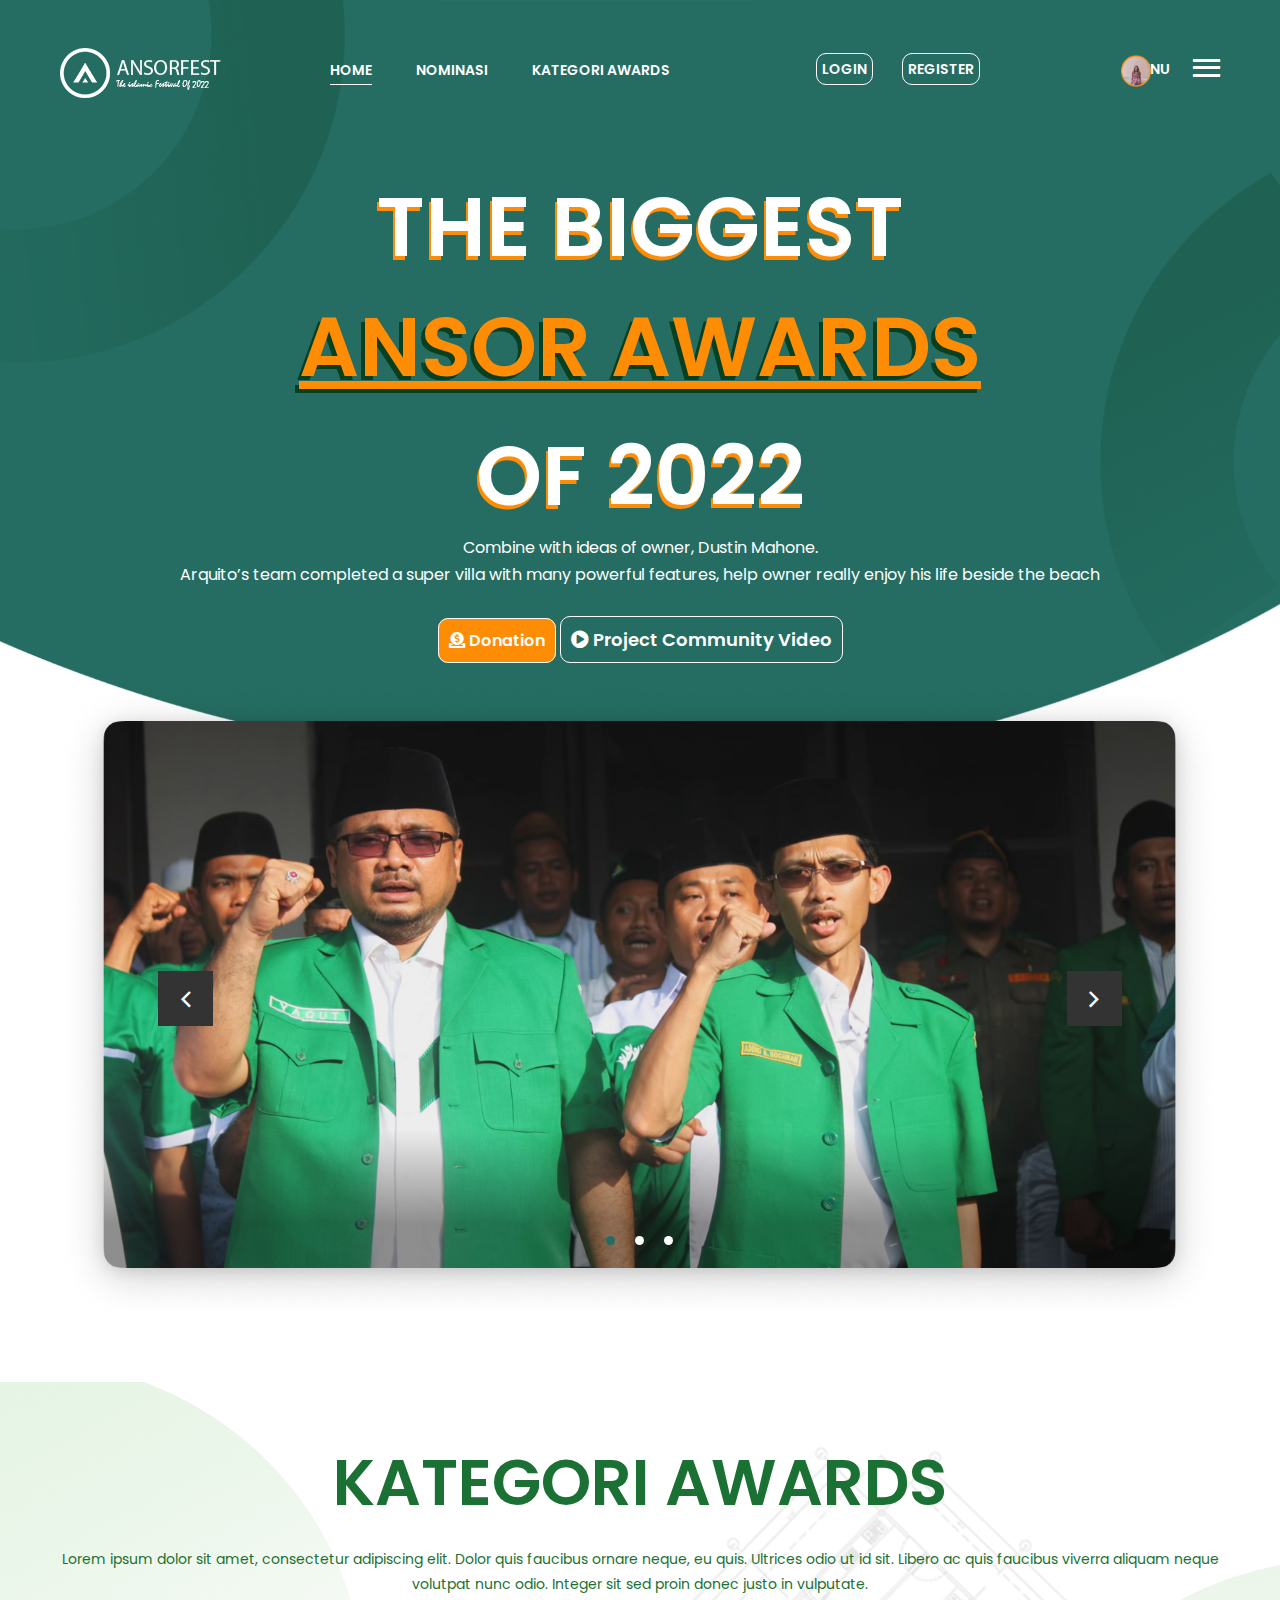
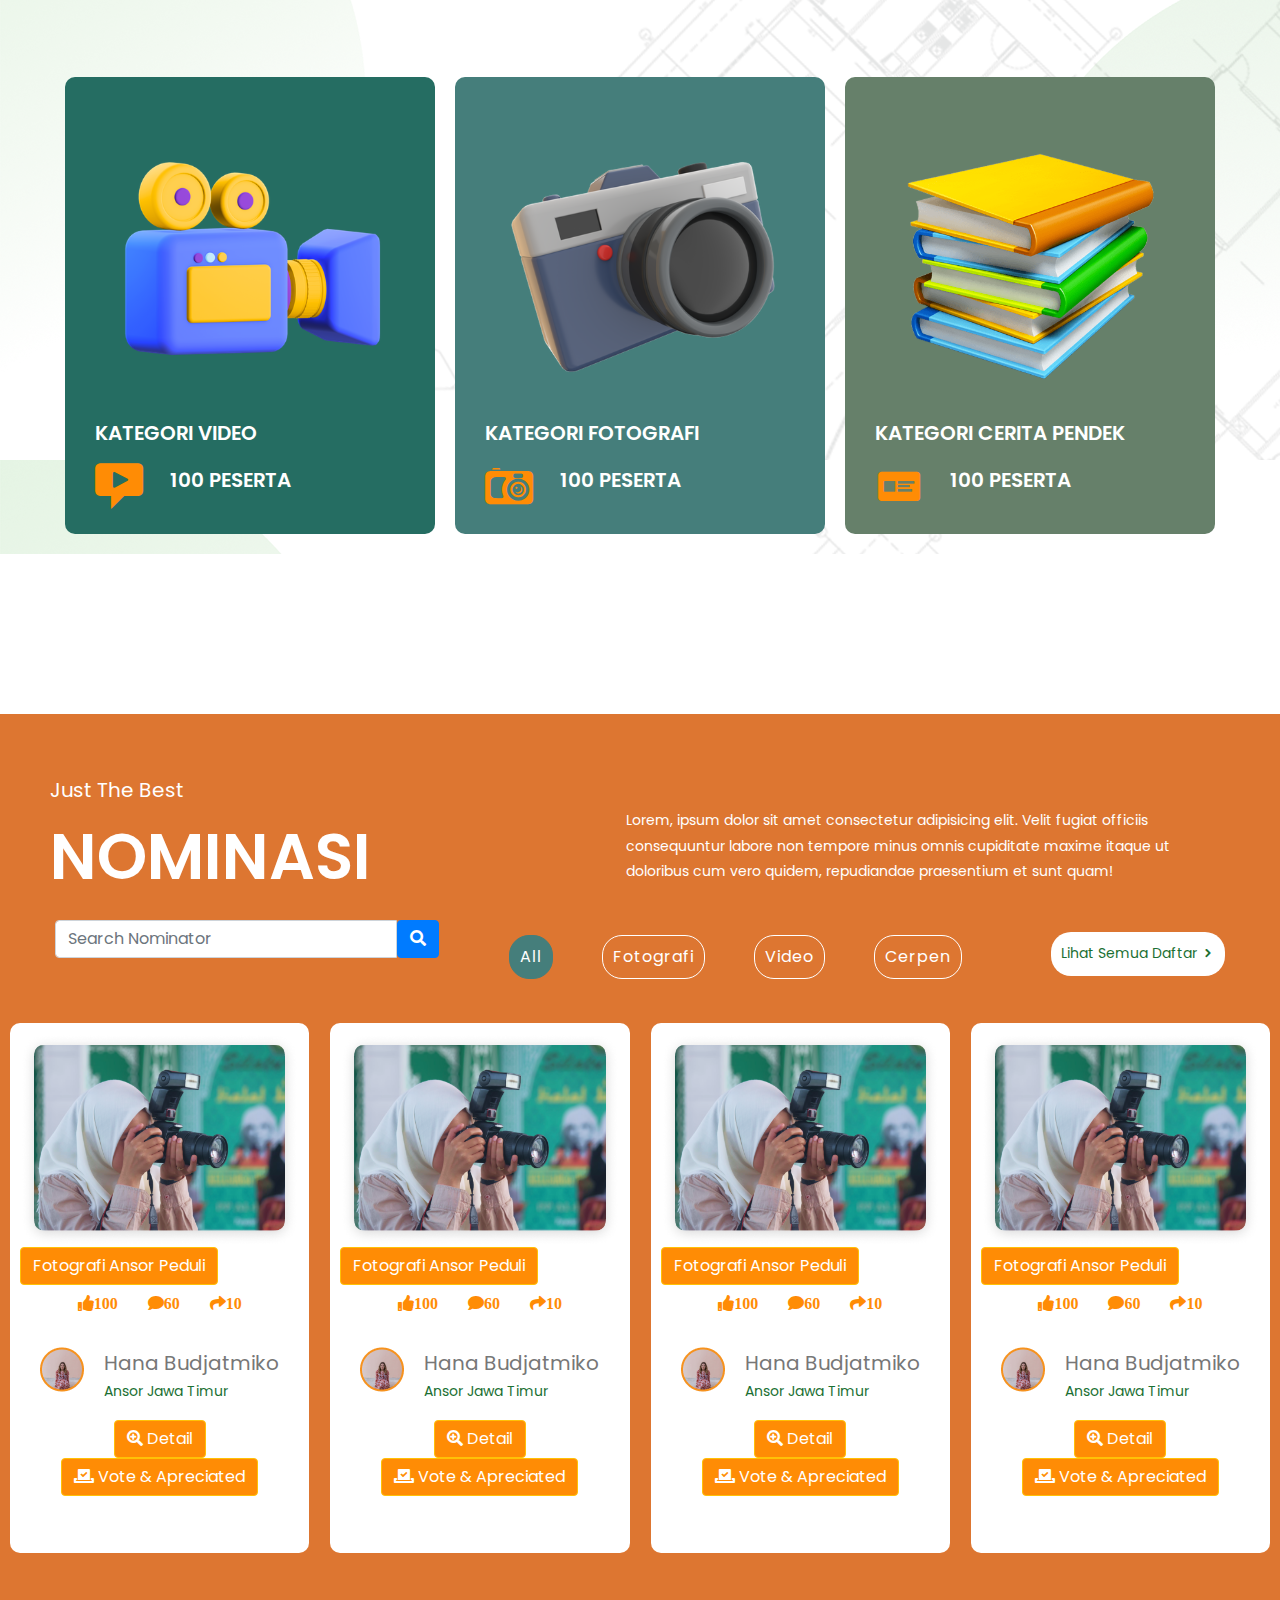
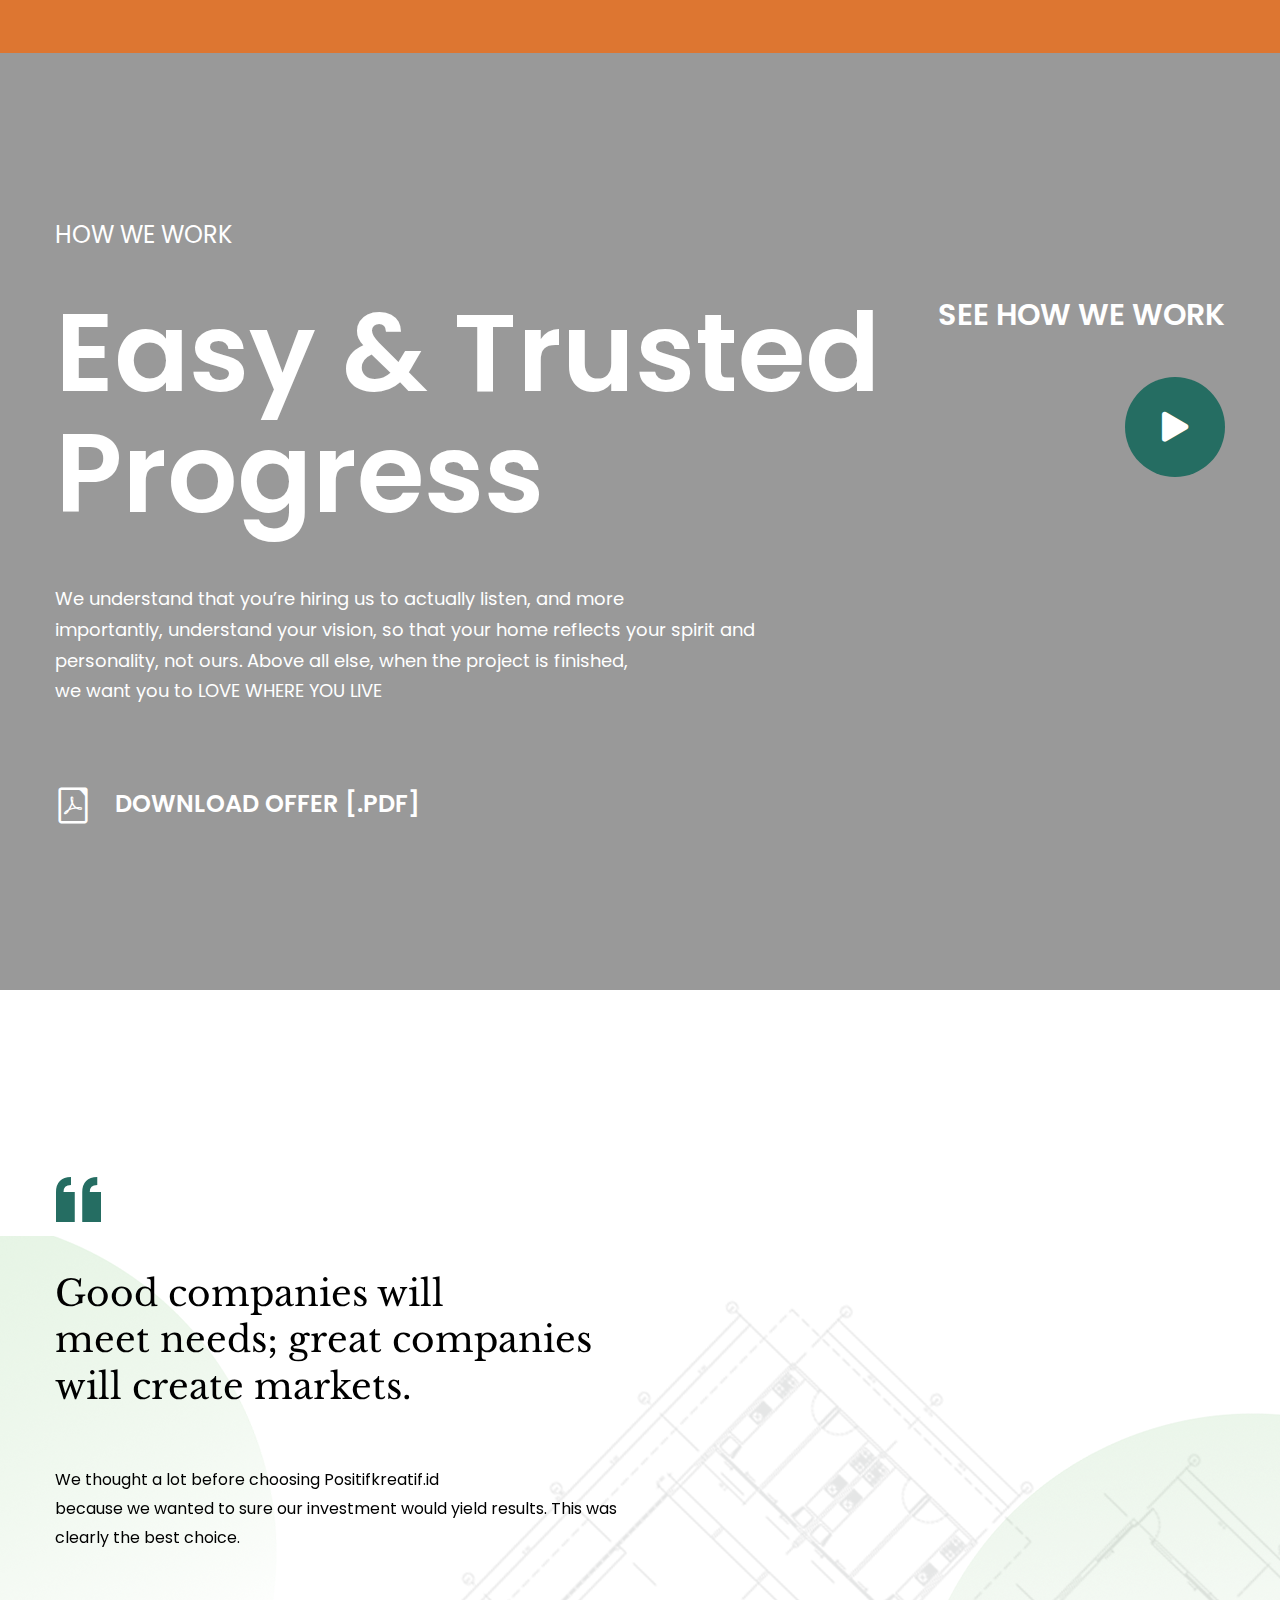
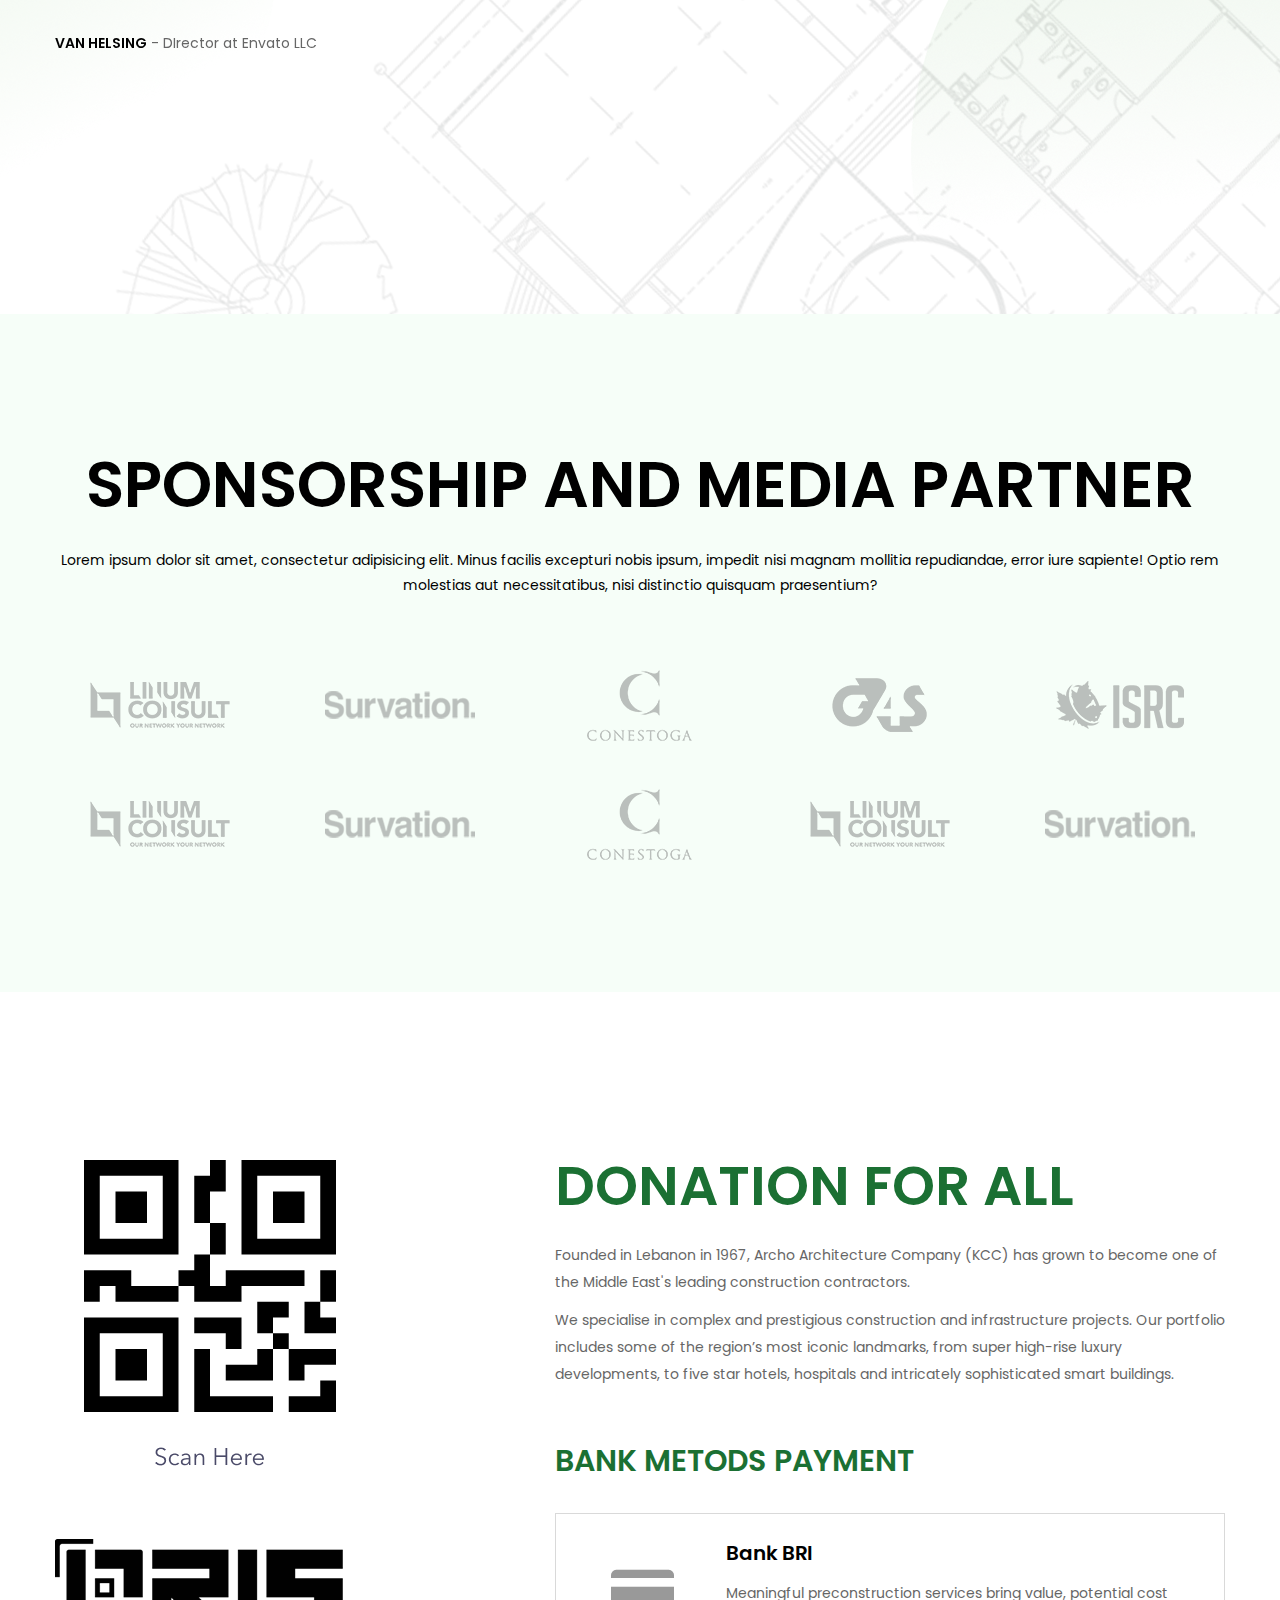
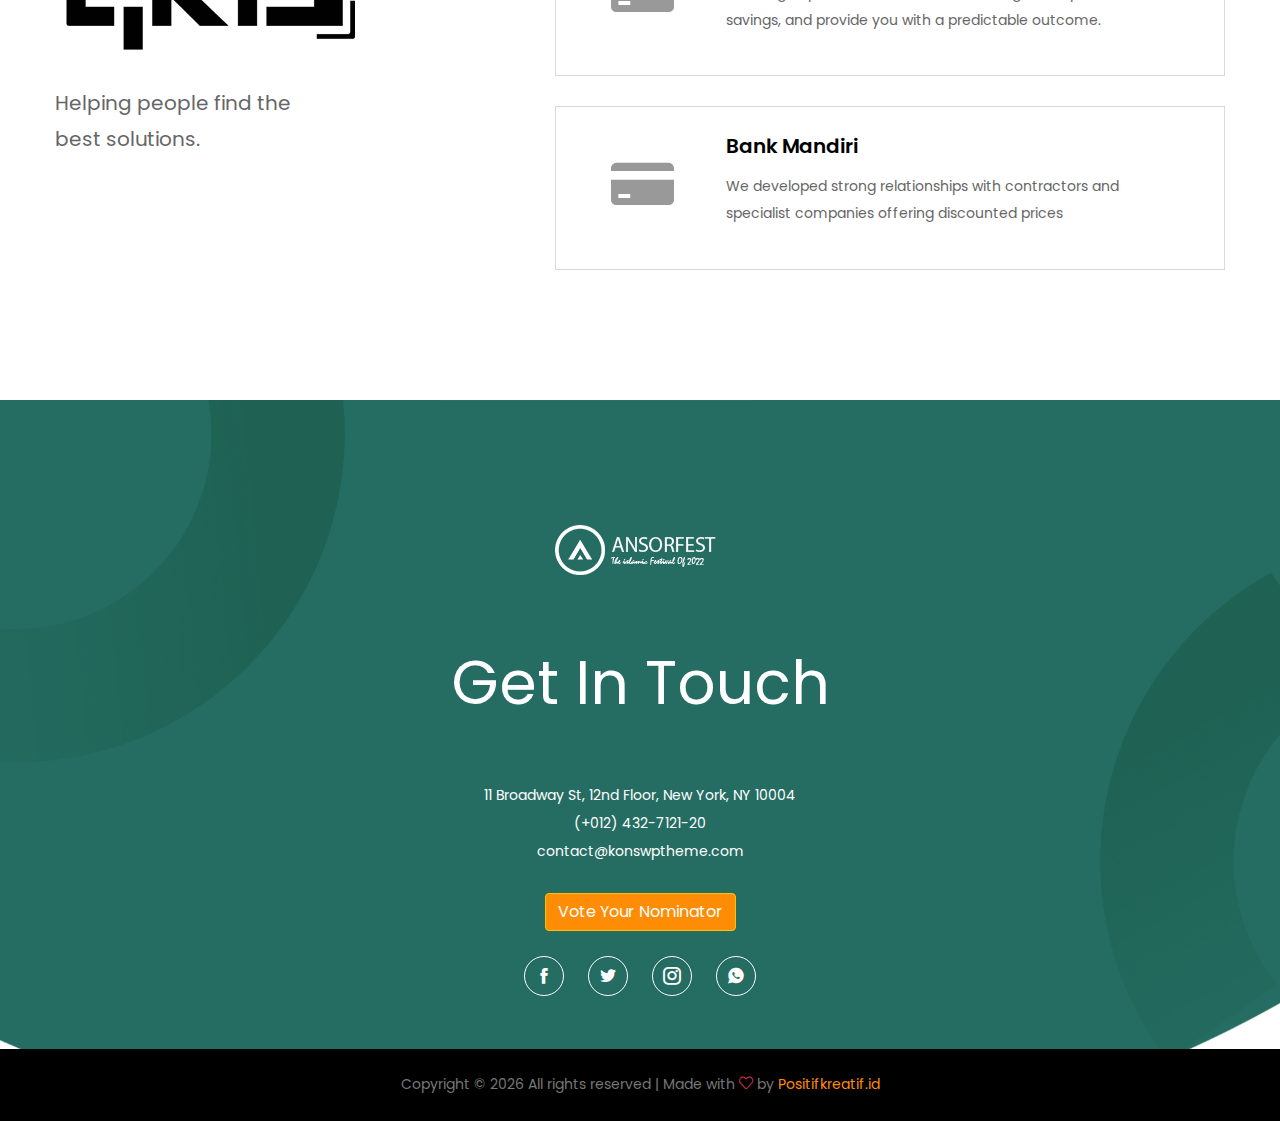
==== index.html @ fa5a6bd7 "landing tahap 1" ====
<!DOCTYPE html>
<html lang="en-US">

<head>
    <meta charset="UTF-8">
    <title>Ansor Awards - The Biggest Awards Islamic Festival Of 2022</title>
    <meta name="description" content="The Biggest Awards Islamic Festival Of 2022"/>
    <meta name="viewport" content="width=device-width, initial-scale=1">
    <link rel="profile" href="https://gmpg.org/xfn/11">
    <link rel="canonical" href="Replace_with_your_PAGE_URL" />

    <!-- Stylesheets -->
    <link href="css/bootstrap.css" rel="stylesheet">
    <link href="css/main.css" rel="stylesheet">
    <link href="css/responsive.css" rel="stylesheet">

    <!-- Open Graph (OG) meta tags are snippets of code that control how URLs are displayed when shared on social media
    <meta property="og:locale" content="en_US" />
    <meta property="og:type" content="website" />
    <meta property="og:title" content="Archo - Bootstrap HTML Template" />
    <meta property="og:url" content="PAGE_URL" />
    <meta property="og:site_name" content="SITE_NAME" />
    -->
    <!-- For the og:image content, replace the # with a link of an image
    <meta property="og:image" content="#" />
    <meta property="og:description" content="Archo is a free Bootstrap HTML Template" />
    -->
    <!-- Fonts -->
    <link href="https://fonts.googleapis.com/css2?family=Libre+Baskerville:wght@400;700&family=Poppins:wght@300;400;500;600;700;800;900&family=Roboto:wght@100;300;400;500;700;900&family=Teko:wght@300;400;500;600;700&display=swap" rel="stylesheet">

    <!-- Add site Favicon -->
    <link rel="shortcut icon" href="images/favicon.png" type="image/x-icon">
    <link rel="icon" href="images/favicon.png" type="image/x-icon">
    <meta name="msapplication-TileImage" content="images/favicon.png" />

    <!-- Structured Data
    <script type="application/ld+json">
        {
          "@context": "http://schema.org",
          "@type": "WebSite",
          "name": "Replace_with_your_site_title",
          "url": "Replace_with_your_site_URL"
        }
    </script>
    -->
</head>

<body>
	<div class="page-wrapper">
		<!-- Main Header-->
		<header class="main-header">

			<!-- Header Upper -->
			<div class="header-upper">
				<div class="outer-container">
					<div class="inner-container clearfix">

						<div class="pull-left logo-box">
							<div class="logo"><a href="index.html"><img src="images/logo.png" alt="" title=""></a></div>
						</div>

						<div class="nav-outer pull-left clearfix">
							<!-- Mobile Navigation Toggler -->
							<div class="mobile-nav-toggler"><span class="icon ti-menu"></span></div>
							<!-- Main Menu -->
							<nav class="main-menu navbar-expand-md">
								<div class="navbar-header">
									<button class="navbar-toggler" type="button" data-toggle="collapse"
										data-target="#navbarSupportedContent" aria-controls="navbarSupportedContent" aria-expanded="false"
										aria-label="Toggle navigation">
										<span class="icon-bar"></span>
										<span class="icon-bar"></span>
										<span class="icon-bar"></span>
									</button>
								</div>

								<div class="navbar-collapse show collapse clearfix" id="navbarSupportedContent">
									<ul class="navigation clearfix">
										<li class="current"><a href="index.html">Home</a></li>
										<li><a href="nominasi.html">Nominasi</a></li>
										<li class="dropdown"><a href="#">Kategori Awards</a>
											<ul>
												<li><a href="nominasi.html">Kategori Video</a></li>
												<li><a href="nominasi.html">Kategori Fotografi</a></li>
												<li><a href="nominasi.html">Kategori Cerita Pendek</a></li>
											</ul>
										</li>
										<li class="dropdown user-log"><a href="#"><img style="width: 70%;" src="images/usr.png" alt=""></a>
											<ul>
												<li><a href="#">Profile</a></li>
												<li><a href="#">Log Out</a></li>
											</ul>
										</li>
										
									</ul>
								</div>

							</nav>

						</div>

						<!-- Outer Box -->
						<div class="outer-box clearfix">
							<ul class="language-list">
								<li><a href="#">Login</a></li>
								<li><a href="#">Register</a></li>
							</ul>
							<!-- Mobile Navigation Toggler -->
							<div class="mobile-nav-toggler">menu <span class="icon ion-android-menu"></span></div>
						</div>

					</div>
				</div>
			</div>
			<!--End Header Upper-->

			<!-- Mobile Menu  -->
			<div class="mobile-menu">
				<div class="menu-backdrop"></div>
				<div class="close-btn"><span class="icon lnr lnr-cross"></span></div>

				<nav class="menu-box">
					<div class="nav-logo"><a href="index.html"><img src="images/logo-2.png" alt="" title=""></a></div>
					<div class="menu-outer">
						<!--Here Menu Will Come Automatically Via Javascript / Same Menu as in Header-->
					</div>
				</nav>
			</div><!-- End Mobile Menu -->

		</header>
		<!--End Main Header -->

	<!-- Page Banner Section -->
    <section class="page-banner-section" style="background-image: url(images/background/home-bg-c.svg)">
		<div class="auto-container">
            	<!-- Content Boxed -->
						<div class="content-boxed">
							<div class="inner-boxed">
								<h1 class="heading1">The biggest</h1>
								<h1 class="heading2">Ansor Awards</h1>
								<h1 class="heading1">Of 2022</h1>
								<p>Combine with ideas of owner, Dustin Mahone. <br> Arquito’s team completed a super villa with many
									powerful features, help owner really enjoy his life beside the beach</p> <br>
								<div class="btn-box" style="z-index: 999;">
									<a href="#" class="donation"><i class="fa fa-donate"></i> Donation</a>
									<a href="#" class="project"><i class="fa fa-play-circle"></i> Project Community Video</a>
								</div>
							</div>
						</div>
		</div>
	</section>


		<!-- Banner Section -->
		<!-- <section class="banner-section">
			<div class="main-slider-carousel owl-carousel owl-theme disabled">

				<div class="slide" style="background-image: url(images/background/home-bg-c.svg); background-repeat: no-repeat;">
					<div class="auto-container"> -->

						<!-- Content Boxed -->
						<!-- <div class="content-boxed">
							<div class="inner-boxed">
								<h1 class="heading1">The biggest</h1>
								<h1 class="heading2">Ansor Awards</h1>
								<h1 class="heading1">Of 2022</h1>
								<p>Combine with ideas of owner, Dustin Mahone. <br> Arquito’s team completed a super villa with many
									powerful features, <br> help owner really enjoy his life beside the beach</p>
								<div class="btn-box">
									<a href="#" class="donation"><i class="fa fa-donate"></i> Donation</a>
									<a href="#" class="project"><i class="fa fa-play-circle"></i> Project Community Video</a>
								</div>
							</div>
						</div>

					</div>
				</div>


			</div>

		</section> -->
		<!-- End Banner Section -->


	<!-- Project Detail Section -->
    <section class="project-detail-section">
    	<div class="container col-md-8">			
			<!-- Carousel Box -->
			<div class="carousel-box">
				<div class="single-item-carousel owl-carousel owl-theme">
					<div class="slide">
						<div class="image">
							<img src="images/main-slider/Foto1.png" alt="" />
						</div>
					</div>
					<div class="slide">
						<div class="image">
							<img src="images/main-slider/Foto2.png" alt="" />
						</div>
					</div>
					<div class="slide">
						<div class="image">
							<img src="images/main-slider/Foto3.png" alt="" />
						</div>
					</div>
				</div>
			</div>
			<!-- End Carousel Box -->
			
	
		</div>
	</section>
	<!-- End Project Detail Section -->

		


		<!-- Kategori Section -->
		<section class="services-section" style="margin: 10rem 0; background-image: url(images/background/pattern-2.png);" >
			<div class="auto-container">
				<div class="sec-title">
					<h2 style="color: #1B7033 !important;">Kategori Awards</h2>
					<p style="color: #1B7033 !important;">Lorem ipsum dolor sit amet, consectetur adipiscing elit. Dolor quis faucibus ornare neque, eu quis. Ultrices odio ut id sit. Libero ac quis faucibus viverra aliquam neque volutpat nunc odio. Integer sit sed proin donec justo in vulputate.</p>
				</div>
				<div class="inner-container">
					<div class="clearfix">

						<!-- Service Block -->
						<div class="service-block col-lg-4 col-md-6 col-sm-12">
							<div class="inner-box color1">
								<img class="icon" src="images/kategori/image95.svg" alt="">
								<h5><a href="projects-detail.html">Kategori Video </a></h5>
								<i class="icon icofont-ui-video-chat"></i>
								<h5 style="margin-top:-45px; margin-left:75px; color: #FFF;">100 <span>Peserta</span></h5>
								
							</div>
						</div>

						<!-- Service Block -->
						<div class="service-block col-lg-4 col-md-6 col-sm-12">
							<div class="inner-box color2">
								<img class="icon" src="images/kategori/image92.svg" alt="">
								<h5><a href="projects-detail.html">kategori fotografi</a></h5>
				
								<i class="icon icofont-ui-camera"></i>
								<h5 style="margin-top:-45px; margin-left:75px; color: #FFF;">100 <span>Peserta</span></h5>
							
							</div>
						</div>

						<!-- Service Block -->
						<div class="service-block col-lg-4 col-md-6 col-sm-12">
							<div class="inner-box color3">
								<img class="icon" src="images/kategori/image94.svg" alt="">
								<h5><a href="projects-detail.html">kategori cerita pendek</a></h5>
					
								<i class="icon icofont-card"></i>
								<h5 style="margin-top:-45px; margin-left:75px; color: #FFF;">100 <span>Peserta</span></h5>
								
							</div>
						</div>

					

					</div>
				</div>
			</div>
		</section>
		<!-- End kategori Section -->





		<!-- Project Section -->
		<section class="project-section">
				<!-- Sec Title -->
				<div class="sec-title">
					<div class="pull-left">
						<h5 style="color: #fff;">Just The Best</h5>
						<h2>NOMINASI</h2>
					</div>
					<div class="pull-right">
						<p style="color: #FFF;">Lorem, ipsum dolor sit amet consectetur adipisicing elit. Velit fugiat officiis consequuntur labore non tempore minus omnis cupiditate maxime itaque ut doloribus cum vero quidem, repudiandae praesentium et sunt quam!</p>
					</div>
				</div>

			<!-- Project Tabs -->
			<div class="project-tab">
				<div class="auto-container">
					<div class="tab-btns-box">
						<!--Tabs Header-->
						<div class="tabs-header">
							<div class="clearfix">
								<div class="pull-left">
									<div class="input-group mb-3">
										<input type="text" class="form-control" placeholder="Search Nominator" aria-label="Search" aria-describedby="button-addon2">
										<button class="btn btn-primary" type="button" id="button-addon2"><i class="fa fa-search"></i></button>
									  </div>
								</div>
								<div class="pull-left">
									<ul class="product-tab-btns clearfix">
										<li class="p-tab-btn active-btn" data-tab="#p-tab-1">All</li>
										<li class="p-tab-btn" data-tab="#p-tab-2">Fotografi</li>
										<li class="p-tab-btn" data-tab="#p-tab-3">Video</li>
										<li class="p-tab-btn" data-tab="#p-tab-4">Cerpen</li>
									</ul>
								</div>
								<div class="pull-right">
								
									<a href="projects.html" class="projects">Lihat Semua Daftar <span
											class="arrow icofont-rounded-right"></span></a>
								</div>
							</div>
						</div>
					</div>
				</div>
					<br>
				<!--Tabs Content-->
				<div class="p-tabs-content">

					<!-- Nominasi Tab / Active Tab -->
					<div class="p-tab active-tab" id="p-tab-1">
						<div class="project-carousel owl-theme owl-carousel">

							<!-- Nominasi Block -->
							<div class="gallery-block">
								<div class="inner-box">
									<img src="images/gallery/nominasi.png" alt="" />
									<div class="content">
										<a class="btn btn-warning" href="#">Fotografi Ansor Peduli</a>
										<br>
										<center>
											<a class="btn btn-warning-circle" href="#"><i class="fa fa-thumbs-up">100</i></a>
										<a class="btn btn-warning-circle" href="#"><i class="fa fa-comment">60</i></a>
										<a class="btn btn-warning-circle" href="#"><i class="fa fa-share">10</i></a>
										</center>

										<br>
										<div class="pull-left" style="margin-left: 20px; padding-right: 20px;">
											<img style="width: 100%; right: 10px;" src="images/usr.png" alt="" />
										</div>

										 <div>
											<h5 style="text-align: left;"> Hana Budjatmiko</h5>
											<p style="text-align: left;">  Ansor Jawa Timur</p> 
										 </div>
										<center>
											<a class="btn btn-warning" href="#"><i class="fa fa-search-plus"></i> Detail</a>
											<a class="btn btn-warning" href="#"><i class="fa fa-vote-yea"></i> Vote & Apreciated</a>
										</center>
										<br>
										<br>
										
									</div>
									
								</div>
							</div>

							<!-- Nominasi Block -->
							<div class="gallery-block">
								<div class="inner-box">
									<img src="images/gallery/nominasi.png" alt="" />
									<div class="content">
										<a class="btn btn-warning" href="#">Fotografi Ansor Peduli</a>
										<br>
										<center>
											<a class="btn btn-warning-circle" href="#"><i class="fa fa-thumbs-up">100</i></a>
										<a class="btn btn-warning-circle" href="#"><i class="fa fa-comment">60</i></a>
										<a class="btn btn-warning-circle" href="#"><i class="fa fa-share">10</i></a>
										</center>

										<br>
										<div class="pull-left" style="margin-left: 20px; padding-right: 20px;">
											<img style="width: 100%; right: 10px;" src="images/usr.png" alt="" />
										</div>

										 <div>
											<h5 style="text-align: left;"> Hana Budjatmiko</h5>
											<p style="text-align: left;">  Ansor Jawa Timur</p> 
										 </div>
										<center>
											<a class="btn btn-warning" href="detail.html"><i class="fa fa-search-plus"></i> Detail</a>
											<a class="btn btn-warning" href="#"><i class="fa fa-vote-yea"></i> Vote & Apreciated</a>
										</center>
										<br>
										<br>
										
									</div>
									
								</div>
							</div>

							<!-- Nominasi Block -->
							<div class="gallery-block">
								<div class="inner-box">
									<img src="images/gallery/nominasi.png" alt="" />
									<div class="content">
										<a class="btn btn-warning" href="#">Fotografi Ansor Peduli</a>
										<br>
										<center>
											<a class="btn btn-warning-circle" href="#"><i class="fa fa-thumbs-up">100</i></a>
										<a class="btn btn-warning-circle" href="#"><i class="fa fa-comment">60</i></a>
										<a class="btn btn-warning-circle" href="#"><i class="fa fa-share">10</i></a>
										</center>

										<br>
										<div class="pull-left" style="margin-left: 20px; padding-right: 20px;">
											<img style="width: 100%; right: 10px;" src="images/usr.png" alt="" />
										</div>

										 <div>
											<h5 style="text-align: left;"> Hana Budjatmiko</h5>
											<p style="text-align: left;">  Ansor Jawa Timur</p> 
										 </div>
										<center>
											<a class="btn btn-warning" href="detail.html"><i class="fa fa-search-plus"></i> Detail</a>
											<a class="btn btn-warning" href="#"><i class="fa fa-vote-yea"></i> Vote & Apreciated</a>
										</center>
										<br>
										<br>
										
									</div>
									
								</div>
							</div>

	
						

						

						</div>
					</div>

					<!-- Portfolio Tab -->
					<div class="p-tab" id="p-tab-2">
						<div class="project-carousel owl-theme owl-carousel">

														<!-- Nominasi Block -->
														<div class="gallery-block">
															<div class="inner-box">
																<img src="images/gallery/nominasi.png" alt="" />
																<div class="content">
																	<a class="btn btn-warning" href="#">Fotografi Ansor Peduli</a>
																	<br>
																	<center>
																		<a class="btn btn-warning-circle" href="#"><i class="fa fa-thumbs-up">100</i></a>
																	<a class="btn btn-warning-circle" href="#"><i class="fa fa-comment">60</i></a>
																	<a class="btn btn-warning-circle" href="#"><i class="fa fa-share">10</i></a>
																	</center>
							
																	<br>
																	<div class="pull-left" style="margin-left: 20px; padding-right: 20px;">
																		<img style="width: 100%; right: 10px;" src="images/usr.png" alt="" />
																	</div>
							
																	 <div>
																		<h5 style="text-align: left;"> Hana Budjatmiko</h5>
																		<p style="text-align: left;">  Ansor Jawa Timur</p> 
																	 </div>
																	<center>
																		<a class="btn btn-warning" href="detail.html"><i class="fa fa-search-plus"></i> Detail</a>
																		<a class="btn btn-warning" href="#"><i class="fa fa-vote-yea"></i> Vote & Apreciated</a>
																	</center>
																	<br>
																	<br>
																	
																</div>
																
															</div>
														</div>
							
										<!-- Nominasi Block -->
										<div class="gallery-block">
											<div class="inner-box">
												<img src="images/gallery/nominasi.png" alt="" />
												<div class="content">
													<a class="btn btn-warning" href="#">Fotografi Ansor Peduli</a>
													<br>
													<center>
														<a class="btn btn-warning-circle" href="#"><i class="fa fa-thumbs-up">100</i></a>
													<a class="btn btn-warning-circle" href="#"><i class="fa fa-comment">60</i></a>
													<a class="btn btn-warning-circle" href="#"><i class="fa fa-share">10</i></a>
													</center>
			
													<br>
													<div class="pull-left" style="margin-left: 20px; padding-right: 20px;">
														<img style="width: 100%; right: 10px;" src="images/usr.png" alt="" />
													</div>
			
													 <div>
														<h5 style="text-align: left;"> Hana Budjatmiko</h5>
														<p style="text-align: left;">  Ansor Jawa Timur</p> 
													 </div>
													<center>
														<a class="btn btn-warning" href="#"><i class="fa fa-search-plus"></i> Detail</a>
														<a class="btn btn-warning" href="#"><i class="fa fa-vote-yea"></i> Vote & Apreciated</a>
													</center>
													<br>
													<br>
													
												</div>
												
											</div>
										</div>
			
										<!-- Nominasi Block -->
										<div class="gallery-block">
											<div class="inner-box">
												<img src="images/gallery/nominasi.png" alt="" />
												<div class="content">
													<a class="btn btn-warning" href="#">Fotografi Ansor Peduli</a>
													<br>
													<center>
														<a class="btn btn-warning-circle" href="#"><i class="fa fa-thumbs-up">100</i></a>
													<a class="btn btn-warning-circle" href="#"><i class="fa fa-comment">60</i></a>
													<a class="btn btn-warning-circle" href="#"><i class="fa fa-share">10</i></a>
													</center>
			
													<br>
													<div class="pull-left" style="margin-left: 20px; padding-right: 20px;">
														<img style="width: 100%; right: 10px;" src="images/usr.png" alt="" />
													</div>
			
													 <div>
														<h5 style="text-align: left;"> Hana Budjatmiko</h5>
														<p style="text-align: left;">  Ansor Jawa Timur</p> 
													 </div>
													<center>
														<a class="btn btn-warning" href="#"><i class="fa fa-search-plus"></i> Detail</a>
														<a class="btn btn-warning" href="#"><i class="fa fa-vote-yea"></i> Vote & Apreciated</a>
													</center>
													<br>
													<br>
													
												</div>
												
											</div>
										</div>
			
																

						</div>
					</div>

					<!-- Portfolio Tab -->
					<div class="p-tab" id="p-tab-3">
						<div class="project-carousel owl-theme owl-carousel">

							<!-- Nominasi Block -->
							<div class="gallery-block">
								<div class="inner-box">
									<img src="images/gallery/nominasi.png" alt="" />
									<div class="content">
										<a class="btn btn-warning" href="#">Fotografi Ansor Peduli</a>
										<br>
										<center>
											<a class="btn btn-warning-circle" href="#"><i class="fa fa-thumbs-up">100</i></a>
										<a class="btn btn-warning-circle" href="#"><i class="fa fa-comment">60</i></a>
										<a class="btn btn-warning-circle" href="#"><i class="fa fa-share">10</i></a>
										</center>

										<br>
										<div class="pull-left" style="margin-left: 20px; padding-right: 20px;">
											<img style="width: 100%; right: 10px;" src="images/usr.png" alt="" />
										</div>

										 <div>
											<h5 style="text-align: left;"> Hana Budjatmiko</h5>
											<p style="text-align: left;">  Ansor Jawa Timur</p> 
										 </div>
										<center>
											<a class="btn btn-warning" href="#"><i class="fa fa-search-plus"></i> Detail</a>
											<a class="btn btn-warning" href="#"><i class="fa fa-vote-yea"></i> Vote & Apreciated</a>
										</center>
										<br>
										<br>
										
									</div>
									
								</div>
							</div>

										<!-- Nominasi Block -->
										<div class="gallery-block">
											<div class="inner-box">
												<img src="images/gallery/nominasi.png" alt="" />
												<div class="content">
													<a class="btn btn-warning" href="#">Fotografi Ansor Peduli</a>
													<br>
													<center>
														<a class="btn btn-warning-circle" href="#"><i class="fa fa-thumbs-up">100</i></a>
													<a class="btn btn-warning-circle" href="#"><i class="fa fa-comment">60</i></a>
													<a class="btn btn-warning-circle" href="#"><i class="fa fa-share">10</i></a>
													</center>
			
													<br>
													<div class="pull-left" style="margin-left: 20px; padding-right: 20px;">
														<img style="width: 100%; right: 10px;" src="images/usr.png" alt="" />
													</div>
			
													 <div>
														<h5 style="text-align: left;"> Hana Budjatmiko</h5>
														<p style="text-align: left;">  Ansor Jawa Timur</p> 
													 </div>
													<center>
														<a class="btn btn-warning" href="#"><i class="fa fa-search-plus"></i> Detail</a>
														<a class="btn btn-warning" href="#"><i class="fa fa-vote-yea"></i> Vote & Apreciated</a>
													</center>
													<br>
													<br>
													
												</div>
												
											</div>
										</div>
			
								<!-- Nominasi Block -->
								<div class="gallery-block">
									<div class="inner-box">
										<img src="images/gallery/nominasi.png" alt="" />
										<div class="content">
											<a class="btn btn-warning" href="#">Fotografi Ansor Peduli</a>
											<br>
											<center>
												<a class="btn btn-warning-circle" href="#"><i class="fa fa-thumbs-up">100</i></a>
											<a class="btn btn-warning-circle" href="#"><i class="fa fa-comment">60</i></a>
											<a class="btn btn-warning-circle" href="#"><i class="fa fa-share">10</i></a>
											</center>
	
											<br>
											<div class="pull-left" style="margin-left: 20px; padding-right: 20px;">
												<img style="width: 100%; right: 10px;" src="images/usr.png" alt="" />
											</div>
	
											 <div>
												<h5 style="text-align: left;"> Hana Budjatmiko</h5>
												<p style="text-align: left;">  Ansor Jawa Timur</p> 
											 </div>
											<center>
												<a class="btn btn-warning" href="#"><i class="fa fa-search-plus"></i> Detail</a>
												<a class="btn btn-warning" href="#"><i class="fa fa-vote-yea"></i> Vote & Apreciated</a>
											</center>
											<br>
											<br>
											
										</div>
										
									</div>
								</div>
	
									<!-- Nominasi Block -->
									<div class="gallery-block">
										<div class="inner-box">
											<img src="images/gallery/nominasi.png" alt="" />
											<div class="content">
												<a class="btn btn-warning" href="#">Fotografi Ansor Peduli</a>
												<br>
												<center>
													<a class="btn btn-warning-circle" href="#"><i class="fa fa-thumbs-up">100</i></a>
												<a class="btn btn-warning-circle" href="#"><i class="fa fa-comment">60</i></a>
												<a class="btn btn-warning-circle" href="#"><i class="fa fa-share">10</i></a>
												</center>
		
												<br>
												<div class="pull-left" style="margin-left: 20px; padding-right: 20px;">
													<img style="width: 100%; right: 10px;" src="images/usr.png" alt="" />
												</div>
		
												 <div>
													<h5 style="text-align: left;"> Hana Budjatmiko</h5>
													<p style="text-align: left;">  Ansor Jawa Timur</p> 
												 </div>
												<center>
													<a class="btn btn-warning" href="#"><i class="fa fa-search-plus"></i> Detail</a>
													<a class="btn btn-warning" href="#"><i class="fa fa-vote-yea"></i> Vote & Apreciated</a>
												</center>
												<br>
												<br>
												
											</div>
											
										</div>
									</div>
		
									

						</div>
					</div>

					<!-- Portfolio Tab -->
					<div class="p-tab" id="p-tab-4">
						<div class="project-carousel owl-theme owl-carousel">

								<!-- Nominasi Block -->
								<div class="gallery-block">
									<div class="inner-box">
										<img src="images/gallery/nominasi.png" alt="" />
										<div class="content">
											<a class="btn btn-warning" href="#">Fotografi Ansor Peduli</a>
											<br>
											<center>
												<a class="btn btn-warning-circle" href="#"><i class="fa fa-thumbs-up">100</i></a>
											<a class="btn btn-warning-circle" href="#"><i class="fa fa-comment">60</i></a>
											<a class="btn btn-warning-circle" href="#"><i class="fa fa-share">10</i></a>
											</center>
	
											<br>
											<div class="pull-left" style="margin-left: 20px; padding-right: 20px;">
												<img style="width: 100%; right: 10px;" src="images/usr.png" alt="" />
											</div>
	
											 <div>
												<h5 style="text-align: left;"> Hana Budjatmiko</h5>
												<p style="text-align: left;">  Ansor Jawa Timur</p> 
											 </div>
											<center>
												<a class="btn btn-warning" href="#"><i class="fa fa-search-plus"></i> Detail</a>
												<a class="btn btn-warning" href="#"><i class="fa fa-vote-yea"></i> Vote & Apreciated</a>
											</center>
											<br>
											<br>
											
										</div>
										
									</div>
								</div>
	
									<!-- Nominasi Block -->
									<div class="gallery-block">
										<div class="inner-box">
											<img src="images/gallery/nominasi.png" alt="" />
											<div class="content">
												<a class="btn btn-warning" href="#">Fotografi Ansor Peduli</a>
												<br>
												<center>
													<a class="btn btn-warning-circle" href="#"><i class="fa fa-thumbs-up">100</i></a>
												<a class="btn btn-warning-circle" href="#"><i class="fa fa-comment">60</i></a>
												<a class="btn btn-warning-circle" href="#"><i class="fa fa-share">10</i></a>
												</center>
		
												<br>
												<div class="pull-left" style="margin-left: 20px; padding-right: 20px;">
													<img style="width: 100%; right: 10px;" src="images/usr.png" alt="" />
												</div>
		
												 <div>
													<h5 style="text-align: left;"> Hana Budjatmiko</h5>
													<p style="text-align: left;">  Ansor Jawa Timur</p> 
												 </div>
												<center>
													<a class="btn btn-warning" href="#"><i class="fa fa-search-plus"></i> Detail</a>
													<a class="btn btn-warning" href="#"><i class="fa fa-vote-yea"></i> Vote & Apreciated</a>
												</center>
												<br>
												<br>
												
											</div>
											
										</div>
									</div>
		
									<!-- Nominasi Block -->
									<div class="gallery-block">
										<div class="inner-box">
											<img src="images/gallery/nominasi.png" alt="" />
											<div class="content">
												<a class="btn btn-warning" href="#">Fotografi Ansor Peduli</a>
												<br>
												<center>
													<a class="btn btn-warning-circle" href="#"><i class="fa fa-thumbs-up">100</i></a>
												<a class="btn btn-warning-circle" href="#"><i class="fa fa-comment">60</i></a>
												<a class="btn btn-warning-circle" href="#"><i class="fa fa-share">10</i></a>
												</center>
		
												<br>
												<div class="pull-left" style="margin-left: 20px; padding-right: 20px;">
													<img style="width: 100%; right: 10px;" src="images/usr.png" alt="" />
												</div>
		
												 <div>
													<h5 style="text-align: left;"> Hana Budjatmiko</h5>
													<p style="text-align: left;">  Ansor Jawa Timur</p> 
												 </div>
												<center>
													<a class="btn btn-warning" href="#"><i class="fa fa-search-plus"></i> Detail</a>
													<a class="btn btn-warning" href="#"><i class="fa fa-vote-yea"></i> Vote & Apreciated</a>
												</center>
												<br>
												<br>
												
											</div>
											
										</div>
									</div>
		
								

						</div>
					</div>

				</div>

			</div>
		</section>
		<!-- End Project Section -->


		<!-- Work Section -->
		<section class="work-section" style="background-image: url(images/gus-yaqut.jpg)">
			<div class="auto-container">
				<div class="content">
					<div class="title">how we work</div>
					<h1>Easy & Trusted <br> Progress</h1>
					<p>We understand that you’re hiring us to actually listen, and more <br> importantly, understand your vision,
						so that your home reflects your spirit and <br> personality, not ours. Above all else, when the project is
						finished, <br> we want you to LOVE WHERE YOU LIVE</p>
					<a href="#" class="pdf-file"><span class="icon icofont-file-pdf"></span>Download Offer [.PDF]</a>
					<a href="https://www.youtube.com/watch?v=kxPCFljwJws" class="lightbox-image video-box clearfix">See How we
						work<br><span class="fa fa-play"><i class="ripple"></i></span></a>
				</div>
			</div>
		</section>
		<!-- End Work Section -->

		<!-- Testimonial Section -->
		<section class="testimonial-section" style="background-image: url(images/background/pattern-2.png)">
			<div class="auto-container">
				<div class="row clearfix">

					<!-- Carousel Column -->
					<div class="carousel-column col-lg-6 col-md-12 col-sm-12">
						<div class="inner-column">
							<div class="single-item-carousel owl-carousel owl-theme">

								<!-- Testimonial Block -->
								<div class="testimonial-block">
									<div class="inner-box">
										<div class="quote-icon ion-quote"></div>
										<h2>Good companies will <br> meet needs; great companies <br> will create markets.</h2>
							
										<p>We thought a lot before choosing Positifkreatif.id<br>because we wanted to sure our
											investment would yield results. This was clearly the best choice.</p>
										<div class="category"><span>Van Helsing</span> - DIrector at Envato LLC</div>
									</div>
								</div>

								<!-- Testimonial Block -->
								<div class="testimonial-block">
									<div class="inner-box">
										<div class="quote-icon ion-quote"></div>
										<h2>Good companies will <br> meet needs; great companies <br> will create markets.</h2>
								
										<p>We thought a lot before choosing Positifkreatif.id<br>because we wanted to sure our
											investment would yield results. This was clearly the best choice.</p>
										<div class="category"><span>Van Helsing</span> - DIrector at Envato LLC</div>
									</div>
								</div>

								<!-- Testimonial Block -->
								<div class="testimonial-block">
									<div class="inner-box">
										<div class="quote-icon ion-quote"></div>
										<h2>Good companies will <br> meet needs; great companies <br> will create markets.</h2>
							
										<p>We thought a lot before choosing Positifkreatif.id<br>because we wanted to sure our
											investment would yield results. This was clearly the best choice.</p>
										<div class="category"><span>Van Helsing</span> - DIrector at Envato LLC</div>
									</div>
								</div>

							</div>
						</div>
					</div>

					<!-- Image Column -->
					<div class="image-column col-lg-6 col-md-12 col-sm-12">
						<div class="inner-column">
							<div class="image wow fadeInRight" data-wow-delay="0ms" data-wow-duration="1500ms">
								<img src="images/resource/testimonial.png" alt="" />
							</div>
						</div>
					</div>

				</div>
			</div>
		</section>
		<!-- End Testimonial Section -->

		<!-- Sponsors Section -->
		<section class="sponsors-section">
			<div class="auto-container">
						<div class="sec-title">
							<h2>SPONSORSHIP AND MEDIA PARTNER</h2>
							<p>Lorem ipsum dolor sit amet, consectetur adipisicing elit. Minus facilis excepturi nobis ipsum, impedit nisi magnam mollitia repudiandae, error iure sapiente! Optio rem molestias aut necessitatibus, nisi distinctio quisquam praesentium?</p>
						</div>
				<div class="carousel-outer">
					<!--Sponsors Slider-->
					<ul class="sponsors-carousel owl-carousel owl-theme">
						<li>
							<div class="image-box"><a href="#"><img src="images/clients/1.png" alt=""></a></div>
						</li>
						<li>
							<div class="image-box"><a href="#"><img src="images/clients/2.png" alt=""></a></div>
						</li>
						<li>
							<div class="image-box"><a href="#"><img src="images/clients/3.png" alt=""></a></div>
						</li>
						<li>
							<div class="image-box"><a href="#"><img src="images/clients/4.png" alt=""></a></div>
						</li>
						<li>
							<div class="image-box"><a href="#"><img src="images/clients/5.png" alt=""></a></div>
						</li>
						<li>
							<div class="image-box"><a href="#"><img src="images/clients/1.png" alt=""></a></div>
						</li>
						<li>
							<div class="image-box"><a href="#"><img src="images/clients/2.png" alt=""></a></div>
						</li>
						<li>
							<div class="image-box"><a href="#"><img src="images/clients/3.png" alt=""></a></div>
						</li>
					</ul>
				</div>
				<br>
				<div class="carousel-outer">
					<!--Sponsors Slider-->
					<ul class="sponsors-carousel owl-carousel owl-theme">
						
						<li>
							<div class="image-box"><a href="#"><img src="images/clients/1.png" alt=""></a></div>
						</li>
						<li>
							<div class="image-box"><a href="#"><img src="images/clients/2.png" alt=""></a></div>
						</li>
						<li>
							<div class="image-box"><a href="#"><img src="images/clients/3.png" alt=""></a></div>
						</li>
						<li>
							<div class="image-box"><a href="#"><img src="images/clients/1.png" alt=""></a></div>
						</li>
						<li>
							<div class="image-box"><a href="#"><img src="images/clients/2.png" alt=""></a></div>
						</li>
						<li>
							<div class="image-box"><a href="#"><img src="images/clients/3.png" alt=""></a></div>
						</li>
						<li>
							<div class="image-box"><a href="#"><img src="images/clients/1.png" alt=""></a></div>
						</li>
						<li>
							<div class="image-box"><a href="#"><img src="images/clients/2.png" alt=""></a></div>
						</li>
						<li>
							<div class="image-box"><a href="#"><img src="images/clients/2.png" alt=""></a></div>
						</li>
						<li>
							<div class="image-box"><a href="#"><img src="images/clients/2.png" alt=""></a></div>
						</li>
						<li>
							<div class="image-box"><a href="#"><img src="images/clients/3.png" alt=""></a></div>
						</li>
						<li>
							<div class="image-box"><a href="#"><img src="images/clients/4.png" alt=""></a></div>
						</li>
						<li>
							<div class="image-box"><a href="#"><img src="images/clients/5.png" alt=""></a></div>
						</li>
					</ul>
				</div>

			</div>
		</section>
		<!-- End Sponsors Section -->




			<!-- Experiance Section -->
	<section class="experiance-section style-two">
		<div class="auto-container">
			<div class="row clearfix">
				
				<!-- Title Column -->
				<div class="title-column col-lg-5 col-md-12 col-sm-12">
					<div class="inner-column">
						<div class="image">
							
							
							<img src="images/qiriscodecontoh.png" alt="" />
						</div>
						<img src="images/qris.png" alt="" />
						<div class="text">Helping people find the <br> best solutions.</div>
					</div>
				</div>
				
				<!-- Content Column -->
				<div class="content-column col-lg-7 col-md-12 col-sm-12">
					<div class="inner-column">
						<div class="title-box">
							<h2 style="font-size:55px; color:#1B7033 !important;"> Donation For all</h2>
							<p>Founded in Lebanon in 1967, Archo Architecture Company (KCC) has grown to become one of <br> the Middle East's leading construction contractors.</p>
							<p>We specialise in complex and prestigious construction and infrastructure projects. Our portfolio includes some of the region’s most iconic landmarks, from super high-rise luxury developments, to  five star hotels, hospitals and intricately sophisticated smart buildings.</p>
						</div>
						<div class="specialization-box">
							<h2 style="color: #1B7033 !important;">Bank Metods Payment</h2>
							
							
							<!-- Specialise Box -->
							<div class="specialise-box">
								<div class="inner-box">
									<div class="content">
										<div class="icon icofont-credit-card"></div>
										<h5><a href="projects-detail.html">Bank BRI</a></h5>
										<p>Meaningful preconstruction services bring value, potential cost savings, and provide you with a predictable outcome.</p>
									</div>
								</div>
							</div>
							
							<!-- Specialise Box -->
							<div class="specialise-box">
								<div class="inner-box">
									<div class="content">
										<div class="icon icofont-credit-card"></div>
										<h5><a href="projects-detail.html">Bank Mandiri</a></h5>
										<p>We developed strong relationships with contractors and specialist companies offering discounted prices</p>
									</div>
								</div>
							</div>
							
						</div>
					</div>
				</div>
				
			</div>
		</div>
	</section>
	<!-- End Experiance Section -->




		<!-- Main Footer -->
		<footer class="main-footer">
			<div class="auto-container">
				<div class="logo">
					<a href="index.html"><img src="images/logo.png" alt="" /></a>
				</div>
				<ul class="footer-page-nav">
					<h1 style="color: #FFF; font-size: 60px;">Get In Touch</h1>
				</ul>
				<div class="contact-info">11 Broadway St, 12nd Floor, New York, NY 10004 <br> <a
						href="tel:+012-432-7121-20">(+012) 432-7121-20</a> <br> <a
						href="mailto:contact@konswptheme.com">contact@konswptheme.com</a>
						<br> <br>

						<a class="btn btn-warning" href="#">Vote Your Nominator</a>
					
					</div>

						
				<ul class="footer-social-icons">
					<li><a href="http://facebook.com/" class="icofont-facebook"></a></li>
					<li><a href="https://twitter.com/" class="icofont-twitter"></a></li>
					<li><a href="http://google.com/" class="icofont-instagram"></a></li>
					<li><a href="http://linkedin.com/" class="icofont-whatsapp"></a></li>
				</ul>
				
			</div>
		</footer>
		<div style="background-color: #000; text-align: center;" class="copyright">
			<br> Copyright ©
			<script type="text/javascript">document.write(new Date().getFullYear());</script> All rights reserved | Made with <i class="icon-heart text-danger" aria-hidden="true"></i> by <a
				href="https://positifkreatif.id" target="_blank">Positifkreatif.id</a>
				<br>
				<br>
		</div>
		<!-- End Main Footer -->

	</div>
	<!--End pagewrapper-->

	<!-- Scroll To Top -->
	<div class="scroll-to-top scroll-to-target" data-target="html"><span class="fa fa-arrow-circle-up"></span></div>

	<script src="js/jquery.js"></script>
	<script src="js/popper.min.js"></script>
	<script src="js/bootstrap.min.js"></script>
	<script src="js/jquery.mCustomScrollbar.concat.min.js"></script>
	<script src="js/jquery.fancybox.js"></script>
	<script src="js/appear.js"></script>
	<script src="js/owl.js"></script>
	<script src="js/wow.js"></script>
	<script src="js/parallax.min.js"></script>
	<script src="js/tilt.jquery.min.js"></script>
	<script src="js/jquery.paroller.min.js"></script>
	<script src="js/jquery-ui.js"></script>
	<script src="js/script.js"></script>

</body>

</html>
---- css/main.css ----
/* Archo HTML Template */

/************ TABLE OF CONTENTS ***************
1. Fonts
2. Reset
3. Global
4. Main Header
5. Main Slider
6. Experience Section
7. Project Section
8. Services Section
9. Counter Section
10. Work Section
11. Testimonial Section
12. Clients Section
13. Blog Section
14. Main Footer
15. Page Banner Section
16. Team Section
17. Page Title Section
18. Blog Masonry Section
19. Project Detail Section
20. Blog Section
21. Blog Detail Section
22. Map Section
23. Contact Info Section
24. Contact Section

**********************************************/

/*
	
	font-family: 'Libre Baskerville', serif;
	font-family: 'Poppins', sans-serif;
	font-family: 'Roboto', sans-serif;
	font-family: 'Teko', sans-serif;
	
*/


@import url('animate.css');
@import url('owl.css');
@import url('elegenticon.css');
@import url('linearicons.css');
@import url('ionicons.css');
@import url('jquery-ui.css');
@import url('animation.css');
@import url('icofont.min.css');
@import url('themify-icons.css');
@import url('simple-line-icons.css');
@import url('fontawesome.min.css');
@import url('jquery.fancybox.min.css');
@import url('jquery.mCustomScrollbar.min.css');




:root{
	--default-color:#FFFF;
	--main-color:#256D62;
	--second-color:#FF8C05;
	--trid-color:#457E7B;
	--fourth-color:#66806A;
	--five-color:#DD7631;
	--green:#1B7033;
  }



  @keyframes shake {
	0% { transform: translate(1px, 1px) rotate(0deg); }
	10% { transform: translate(-1px, -2px) rotate(-1deg); }
	20% { transform: translate(-3px, 0px) rotate(1deg); }
	30% { transform: translate(3px, 2px) rotate(0deg); }
	40% { transform: translate(1px, -1px) rotate(1deg); }
	50% { transform: translate(-1px, 2px) rotate(-1deg); }
	60% { transform: translate(-3px, 1px) rotate(0deg); }
	70% { transform: translate(3px, 1px) rotate(-1deg); }
	80% { transform: translate(-1px, -1px) rotate(1deg); }
	90% { transform: translate(1px, 2px) rotate(0deg); }
	100% { transform: translate(1px, -2px) rotate(-1deg); }
  }


  @keyframes float {
	0% {
		
		transform: translatey(0px);
	}
	50% {
		
		transform: translatey(-20px);
	}
	100% {
		
		transform: translatey(0px);
	}
}



/*** 

====================================================================
	Reset
====================================================================

 ***/
 
* {
	margin:0px;
	padding:0px;
	border:none;
	outline:none;
}

@font-face {
  font-family: "icofont";
  src: url("../fonts/icofont.eot");
  src: url("../fonts/icofont.eot?#iefix") format("embedded-opentype"),
       url("../fonts/icofont.woff") format("woff"),
       url("../fonts/icofont.ttf") format("truetype"),
       url("../fonts/icofont.svg#icofont") format("svg");
  font-weight: 400;
  font-style: normal;
}

@font-face {
  font-family: "simple-line-icons";
  src: url("../fonts/simple-Line-Icons.eot");
  src: url("../fonts/simple-Line-Icons.eot?#iefix") format("embedded-opentype"),
       url("../fonts/simple-Line-Icons.woff") format("woff"),
       url("../fonts/simple-Line-Icons.ttf") format("truetype"),
       url("../fonts/simple-Line-Icons.svg#simple-Line-Icons") format("svg");
  font-weight: 400;
  font-style: normal;
}

@font-face {
	font-family: 'themify';
	src:url('../fonts/themify.eot?-fvbane');
	src:url('../fonts/themify.eot?#iefix-fvbane') format('embedded-opentype'),
		url('../fonts/themify.woff?-fvbane') format('woff'),
		url('../fonts/themify.ttf?-fvbane') format('truetype'),
		url('../fonts/themify.svg?-fvbane#themify') format('svg');
	font-weight: normal;
	font-style: normal;
}

@font-face {
  font-family: "SignericaMedium";
  src: url("../fonts/SignericaMedium.eot");
  src: url("../fonts/SignericaMedium.eot?#iefix") format("embedded-opentype"),
       url("../fonts/SignericaMedium.woff") format("woff"),
       url("../fonts/SignericaMedium.ttf") format("truetype"),
       url("../fonts/SignericaMedium.svg#SignericaMedium") format("svg");
  font-weight: 400;
  font-style: normal;
}

@font-face {
  font-family: "SignericaMedium";
  src: url("../fonts/SignericaMedium.eot");
  src: url("../fonts/SignericaMedium.eot?#iefix") format("embedded-opentype"),
       url("../fonts/SignericaMedium.woff") format("woff"),
       url("../fonts/SignericaMedium.ttf") format("truetype"),
       url("../fonts/SignericaMedium.svg#SignericaMedium") format("svg");
  font-weight: 400;
  font-style: normal;
}

@font-face {
  font-family: "ionicons.eot";
  src: url("../fonts/ionicons.eot");
  src: url("../fonts/ionicons.eot?#iefix") format("embedded-opentype"),
       url("../fonts/ionicons.woff") format("woff"),
       url("../fonts/ionicons.ttf") format("truetype"),
       url("../fonts/ionicons.svg#ionicons") format("svg");
  font-weight: 400;
  font-style: normal;
}

/*** 

====================================================================
	Global Settings
====================================================================

 ***/

body {
	font-family: 'Poppins', sans-serif;
	font-size:14px;
	color:#777777;
	line-height:1.7em;
	font-weight:400;
	background:#ffffff;
	-webkit-font-smoothing: antialiased;
	-moz-font-smoothing: antialiased;
}

.bordered-layout .page-wrapper{
	padding:0px 50px 0px;
}

a{
	text-decoration:none;
	cursor:pointer;
	color:#FF8C05;
}

button,
a:hover,a:focus,a:visited{
	text-decoration:none;
	outline:none !important;
}

h1,h2,h3,h4,h5,h6 {
	position:relative;
	font-weight:normal;
	margin:0px;
	background:none;
	line-height:1.6em;
	font-family: 'Poppins', sans-serif;
}
.btn-warning{
	background-color: var(--second-color) !important;
	color: var(--default-color) !important;
}
.btn-warning:hover{
	background-color: var(--main-color) !important;
}


.pull-left{
	float:left;
}

.pull-right{
	float:right;
}

/* Typography */

h1{
	font-size:130px;
}

h2{
	font-size:32px;
}

h3{
	font-size:30px;
}

h4{
	font-size:24px;
}

h5{
	font-size:20px;
}

h6{
	font-size:18px;
}

input,button,select,textarea{
	
}

textarea{
	overflow:hidden;
}

p{
	position:relative;
	line-height:1.8em;	
}

.auto-container{
	position:static;
	max-width:1200px;
	padding:0px 15px;
	margin:0 auto;
}

.medium-container{
	max-width:850px;
}

.page-wrapper{
	position:relative;
	margin:0 auto;
	width:100%;
	min-width:300px;
}

ul,li{
	list-style:none;
	padding:0px;
	margin:0px;	
}

img{
	display:inline-block;
	max-width:100%;
}

.theme-btn{
	display:inline-block;
	transition:all 0.3s ease;
	-moz-transition:all 0.3s ease;
	-webkit-transition:all 0.3s ease;
	-ms-transition:all 0.3s ease;
	-o-transition:all 0.3s ease;
}

.centered{
	text-align:center;	
}

/*Btn Style One*/

.btn-style-one{
	position: relative;
	display: inline-block;
	font-size: 16px;
	line-height: 30px;
	color: #ffffff;
	padding: 15px 30px;
	font-weight: 700;
	overflow: hidden;
	border-radius:2px;
	background-color: #f83e13;
	text-transform: uppercase;
	font-family: 'Work Sans', sans-serif;
}

.btn-style-one:before{
	position: absolute;
	content: '';
    top: 0;
    left: 0;
    width: 100%;
    height: 100%;
    z-index: 1;
    opacity: 0;
    background-color: #262626;
    -webkit-transition: all 0.4s;
    -moz-transition: all 0.4s;
    -o-transition: all 0.4s;
    transition: all 0.4s;
    -webkit-transform: scale(0.2, 1);
    transform: scale(0.2, 1);
}

.btn-style-one i{
	position:relative;
	top:1px;
	margin-left:4px;
}

.btn-style-one .txt{
	position:relative;
	z-index:1;
}

.btn-style-one:hover::before{
    opacity: 1;
    -webkit-transform: scale(1, 1);
    transform: scale(1, 1);
}

.btn-style-one:hover{
	color: #ffffff;
}

/* Btn Style Two */

.btn-style-two{
	position: relative;
	display: inline-block;
	font-size: 14px;
	line-height: 30px;
	color: #f83e13;
	padding: 9px 24px;
	font-weight: 700;
	overflow: hidden;
	border-radius:2px;
	letter-spacing:1px;
	background-color: #ffffff;
	text-transform: uppercase;
	font-family: 'Work Sans', sans-serif;
}

.btn-style-two:before{
	position: absolute;
	content: '';
    top: 0;
    left: 0;
    width: 100%;
    height: 100%;
    z-index: 1;
    opacity: 0;
    background-color: #262626;
    -webkit-transition: all 0.4s;
    -moz-transition: all 0.4s;
    -o-transition: all 0.4s;
    transition: all 0.4s;
    -webkit-transform: scale(0.2, 1);
    transform: scale(0.2, 1);
}

.btn-style-two i{
	position:relative;
	top:1px;
	margin-left:4px;
}

.btn-style-two .txt{
	position:relative;
	z-index:1;
}

.btn-style-two:hover::before{
    opacity: 1;
    -webkit-transform: scale(1, 1);
    transform: scale(1, 1);
}

.btn-style-two:hover{
	color: #ffffff;
}

/* Btn Style Three */

.btn-style-three{
	position: relative;
	display: inline-block;
	font-size: 18px;
	line-height: 30px;
	color: #f83e13;
	padding: 10px 60px;
	font-weight: 700;
	overflow: hidden;
	border-radius:50px;
	background: none;
	border:1px solid #f83e13;
	text-transform: capitalize;
	font-family: 'Work Sans', sans-serif;
}

.btn-style-three:before{
	position: absolute;
	content: '';
    top: 0;
    left: 0;
    width: 100%;
    height: 100%;
    z-index: 1;
    opacity: 0;
    background-color: #f83e13;
    -webkit-transition: all 0.4s;
    -moz-transition: all 0.4s;
    -o-transition: all 0.4s;
    transition: all 0.4s;
    -webkit-transform: scale(0.2, 1);
    transform: scale(0.2, 1);
}

.btn-style-three .txt{
	position:relative;
	z-index:1;
}

.btn-style-three:hover::before{
    opacity: 1;
    -webkit-transform: scale(1, 1);
    transform: scale(1, 1);
}

.btn-style-three:hover{
	color: #ffffff;
}

/* Social Icon One */

.social-icon-one{
	position: relative;
	display: block;
}

.social-icon-one li{
	position: relative;
	margin-left:9px;
	display: inline-block;
}

.social-icon-one li a{
	position: relative;
	width:32px;
	height:32px;
	display: block;
	font-size: 14px;
	line-height: 32px;
	color: #cccccc;
	text-align:center;
	border-radius:2px;
	background-color:#333333;
	-webkit-transition: all 300ms ease;
	-moz-transition: all 300ms ease;
	-ms-transition: all 300ms ease;
	-o-transition: all 300ms ease;
	transition: all 300ms ease;
}

.social-icon-one li a:hover{
	color: #333333;
	background-color:#feec42;
}

.theme_color{
	color:#FF8C05;
}

img{
	display:inline-block;
	max-width:100%;
	height:auto;	
}

/*** 

====================================================================
	Scroll To Top style
====================================================================

***/

.scroll-to-top{
	position:fixed;
	bottom:15px;
	right:15px;
	width:60px;
	height:60px;
	color:#ffffff;
	font-size:24px;
	text-transform:uppercase;
	line-height:60px;
	text-align:center;
	z-index:100;
	cursor:pointer;
	background:#0a0a0a;
	display:none;
	-webkit-transition:all 300ms ease;
	-ms-transition:all 300ms ease;
	-o-transition:all 300ms ease;
	-moz-transition:all 300ms ease;
	transition:all 300ms ease;		
}

.scroll-to-top:hover{
	color:#ffffff;
	background:#f83e13;
}

/*** 

====================================================================
	Section Title
====================================================================

***/

.sec-title{
	position:relative;
	margin-bottom:60px;
	text-align: center;
}

.sec-title h2{
	position:relative;
	color:var(--green);
	font-weight:600;
	font-size: 64px;
	margin-bottom:12px;
	text-transform:uppercase;
}

.sec-title .text{
	position:relative;
	color:#666666;
	font-size:18px;
	line-height:1.8em;
	margin-top:20px;
}

.sec-title.centered{
	text-align: center !important;
}

.sec-title.light .title{
	color:#FF8C05;
	background-color:#ffffff;
}

.sec-title.light h2{
	color:#ffffff;
}

/* List Style One */

.list-style-one{
	position:relative;
	z-index:1;
}

.list-style-one li{
	position:relative;
	color:#666666;
	font-size:16px;
	font-weight:400;
	margin-bottom:6px;
	padding-left:30px;
	line-height:1.8em;
}

.list-style-one li:before{
	position:absolute;
	left:0px;
	top:10px;
	width:7px;
	height:7px;
	content:'';
	display:block;
	font-weight:400;
	border-radius:50px;
	background-color:#666666;
}

/*** 

====================================================================
	Main Header style
====================================================================

***/

.main-header{
	position:absolute;
	z-index:999;
	width:100%;
	-ms-animation-duration: 500ms;
    -moz-animation-duration: 500ms;
    -op-animation-duration: 500ms;
    -webkit-animation-duration: 500ms;
    animation-duration: 500ms;
}

.main-header .outer-container{
	position:relative;
	padding:0px 60px;
}

.main-header .main-box{
	position:relative;
	padding:0px 0px;
	left:0px;
	top:0px;
	width:100%;
	background:none;
	-webkit-transition:all 300ms ease;
	-ms-transition:all 300ms ease;
	-o-transition:all 300ms ease;
	-moz-transition:all 300ms ease;
	transition:all 300ms ease;
}

.main-header .header-upper{
	position:relative;
	z-index:1;
	transition:all 300ms ease;
	-moz-transition:all 300ms ease;
	-webkit-transition:all 300ms ease;
	-ms-transition:all 300ms ease;
	-o-transition:all 300ms ease;
}

.main-header .header-upper .inner-container{
	position:relative;
}

.main-header .header-upper .outer-box .nav-toggler{
	position:relative;
	font-size:28px;
	color:#ff9600;
	cursor:pointer;
	display:inline-block;
}

.main-header.fixed-header .header-upper .outer-box{
	
}

.main-header.fixed-header .header-upper .logo-box .logo{
	
}

.main-header.fixed-header .main-menu .navigation > li > a{
	
}

.main-header.fixed-header .main-menu .navigation > li.current > a,
.main-header.fixed-header .main-menu .navigation > li:hover > a{
	color:#FF8C05;
}

/* Search Box Outer */

.main-header .header-upper .search-box-outer{
	position:relative;
	float:left;
}

.main-header .header-upper .language-list{
	position:relative;
	padding:58px 0px;
	float:left;
	transition: all 500ms ease;
    -moz-transition: all 500ms ease;
    -webkit-transition: all 500ms ease;
    -ms-transition: all 500ms ease;
    -o-transition: all 500ms ease;
}

.main-header .header-upper .language-list li{
	position:relative;
	margin-right:25px;
	display:inline-block;
}

.main-header .header-upper .language-list li a{
	position:relative;
	border: 1px solid #FFF;
	padding: 5px;
	border-radius: 10px;
	color:#ffffff;
	font-weight:600;
	font-size:14px;
	text-transform:uppercase;
	font-family: 'Poppins', sans-serif;
}

.main-header .header-upper .language-list li:last-child{
	margin-right:0px;
}

.main-header.fixed-header .header-upper .language-list{
	padding:33px 0px;
}

.main-header.header-style-two{
	position:relative;
	border-bottom:1px solid #d5d5d5;
}

.main-header.header-style-two.fixed-header .header-upper{
	background-color:#ffffff;
	border-bottom:1px solid rgba(0,0,0,0.10);
}

.main-header.header-style-two .header-upper .outer-box .mobile-nav-toggler,
.header-style-two .header-upper .language-list li a,
.header-style-two .main-menu .navigation > li > a{
	color:#000000;
}

.header-style-two .main-menu .navigation > li:before{
	background-color:#000000;
}

/* Sticky Header */

.sticky-header{
	position:fixed;
	opacity:0;
	visibility:hidden;
	left:0px;
	top:0px;
	width:100%;
	padding:0px 0px;
	background:#222222;
	z-index:0;
	transition:all 500ms ease;
	-moz-transition:all 500ms ease;
	-webkit-transition:all 500ms ease;
	-ms-transition:all 500ms ease;
	-o-transition:all 500ms ease;
}

.sticky-header .logo{
	padding:8px 0px 8px;
}

.fixed-header .sticky-header{
	z-index:999;
	opacity:1;
	visibility:visible;
	-ms-animation-name: fadeInDown;
	-moz-animation-name: fadeInDown;
	-op-animation-name: fadeInDown;
	-webkit-animation-name: fadeInDown;
	animation-name: fadeInDown;
	-ms-animation-duration: 500ms;
	-moz-animation-duration: 500ms;
	-op-animation-duration: 500ms;
	-webkit-animation-duration: 500ms;
	animation-duration: 500ms;
	-ms-animation-timing-function: linear;
	-moz-animation-timing-function: linear;
	-op-animation-timing-function: linear;
	-webkit-animation-timing-function: linear;
	animation-timing-function: linear;
	-ms-animation-iteration-count: 1;
	-moz-animation-iteration-count: 1;
	-op-animation-iteration-count: 1;
	-webkit-animation-iteration-count: 1;
	animation-iteration-count: 1;	
}

.sticky-header .main-menu .navigation > li > a{
	padding:23px 0px  !important;
	color:#ffffff !important;
}

.sticky-header .main-menu .navigation > li > a:after{
	display:none;
}

.main-header .nav-outer{
	position:static;
	padding-left:100px;
	transition: all 500ms ease;
    -moz-transition: all 500ms ease;
    -webkit-transition: all 500ms ease;
    -ms-transition: all 500ms ease;
    -o-transition: all 500ms ease;
}

.main-header .header-upper .logo-box{
	position:relative;
	z-index:10;
	padding:38px 0px;
	transition: all 500ms ease;
    -moz-transition: all 500ms ease;
    -webkit-transition: all 500ms ease;
    -ms-transition: all 500ms ease;
    -o-transition: all 500ms ease;
}

.main-header .header-upper .logo-box .logo{
	position:relative;
	transition: all 500ms ease;
    -moz-transition: all 500ms ease;
    -webkit-transition: all 500ms ease;
    -ms-transition: all 500ms ease;
    -o-transition: all 500ms ease;
}

.main-header .header-upper .outer-box{
	position:absolute;
	right:0px;
	margin-left:0px;
	transition:all 500ms ease;
	-moz-transition:all 500ms ease;
	-webkit-transition:all 500ms ease;
	-ms-transition:all 500ms ease;
	-o-transition:all 500ms ease;
}

.main-menu{
	position:relative;
	float:left;
	transition: all 500ms ease;
    -moz-transition: all 500ms ease;
    -webkit-transition: all 500ms ease;
    -ms-transition: all 500ms ease;
    -o-transition: all 500ms ease;
}

.main-menu .navbar-collapse{
	padding:0px;
	display:block;
}

.main-menu .navigation{
	position:static;
	margin:0px;
	width:100%;
}

.main-menu .navigation > li{
	position:relative;
	float:none;
	display:inline-block;
	margin-right:40px;
	text-align:left;
	transition:all 500ms ease;
	-moz-transition:all 500ms ease;
	-webkit-transition:all 500ms ease;
	-ms-transition:all 500ms ease;
	-o-transition:all 500ms ease;
}

.main-menu .navigation > li:before{
	position:absolute;
	content:'';
	left:0px;
	bottom:55px;
	right:0px;
	height:1px;
	opacity:0;
	background-color:#ffffff;
	transform:scale(0.2,1);
	transition:all 500ms ease;
	-moz-transition:all 500ms ease;
	-webkit-transition:all 500ms ease;
	-ms-transition:all 500ms ease;
	-o-transition:all 500ms ease;
}

.main-menu .navigation > li.current::before,
.main-menu .navigation > li:hover::before{
	transform:scale(1,1);
	opacity:1;
}

.main-menu .navigation > li:last-child{
	margin-right:0px;
}

.main-header .header-upper .upper-right{
	position:relative;
}

.main-menu .navigation > li > a{
	position:relative;
	display:block;
	color:#ffffff;
	text-align:center;
	line-height:30px;
	text-transform:uppercase;
	letter-spacing:0px;
	opacity:1;
	font-weight:600;
	padding:55px 0px;
	font-size:14px;
	transition:all 500ms ease;
	-moz-transition:all 500ms ease;
	-webkit-transition:all 500ms ease;
	-ms-transition:all 500ms ease;
	-o-transition:all 500ms ease;
	font-family: 'Poppins', sans-serif;
}

.main-menu .navigation > li:hover > a,
.main-menu .navigation > li.current > a{
	
}

.main-menu .navigation > li:hover > a,
.main-menu .navigation > li.current > a,
.main-header.light-version .main-menu .navigation > li:hover > a,
.main-header.light-version .main-menu .navigation > li.current > a{
	opacity:1;
}

.main-menu .navigation > li > ul{
	position:absolute;
	left:-30px;
	top:100%;
	width:230px;
	z-index:100;
	display:none;
	opacity: 0;
    visibility: hidden;
    transition: all 900ms ease;
    -moz-transition: all 900ms ease;
    -webkit-transition: all 900ms ease;
    -ms-transition: all 900ms ease;
    -o-transition: all 900ms ease;
	padding:20px 15px;
	border-radius:10px;
	background-color: #ffffff;
	box-shadow: 0px 0px 10px rgba(0,0,0,0.10);
}

.main-menu .navigation > li > ul.from-right{
	left:auto;
	right:0px;	
}

.main-menu .navigation > li > ul > li{
	position:relative;
	width:100%;
}

.main-menu .navigation > li > ul > li > a{
	position:relative;
	display:block;
	padding:6px 18px;
	line-height:24px;
	font-weight:500;
	font-size:15px;
	text-transform:capitalize;
	color:#222222;
	padding-left:10px;
	transition:all 500ms ease;
	-moz-transition:all 500ms ease;
	-webkit-transition:all 500ms ease;
	-ms-transition:all 500ms ease;
	-o-transition:all 500ms ease;
}

.main-menu .navigation > li > ul > li > a:before{
	position: absolute;
    top: -6px;
    left: 8px;
    color: transparent;
    content: '.';
    text-shadow: 0 0 transparent;
    font-size: 2em;
    line-height: 1em;
    -webkit-transition: text-shadow 0.3s, color 0.3s;
    -moz-transition: text-shadow 0.3s, color 0.3s;
    transition: text-shadow 0.3s, color 0.3s;
    pointer-events: none;
    animation: opacitychange 1s ease-in-out infinite;
}

.main-menu .navigation > li > ul > li:hover > a::before{
	opacity:1;
	color:#000000;
	text-shadow: 8px 0 #f83e13, -8px 0 #f83e13;
}

.main-menu .navigation > li > ul > li:hover > a{
	color:#FF8C05;
	padding-left:30px;
}
.main-menu .navigation li.dropdown.user-log{
	margin-left:400px; 
	z-index: 999;
}
.main-menu .navigation > li > ul > li.dropdown > a:after{
	font-family: 'Font Awesome 5 Free';
	content: "\f105";
	position:absolute;
	right:10px;
	top:10px;
	width:10px;
	height:20px;
	display:block;
	color:#253d4a;
	line-height:20px;
	font-size:16px;
	font-weight:normal;
	text-align:center;
	z-index:5;	
	font-weight:800;
}

.main-menu .navigation > li > ul > li.dropdown:hover > a:after{
	color:#222222;	
}

.main-menu .navigation > li > ul > li > ul{
	position:absolute;
	left:120%;
	top:0%;
	width:230px;
	z-index:100;
	display:none;
	transition: all 900ms ease;
    -moz-transition: all 900ms ease;
    -webkit-transition: all 900ms ease;
    -ms-transition: all 900ms ease;
    -o-transition: all 900ms ease;
	padding:20px 15px;
	border-radius:10px;
	background-color: #ffffff;
	box-shadow: 0px 0px 10px rgba(0,0,0,0.10);
}

.main-menu .navigation > li > ul > li > ul.from-right{
	left:auto;
	right:0px;	
}

.main-menu .navigation > li > ul > li > ul > li{
	position:relative;
	width:100%;
}

.main-menu .navigation > li > ul > li > ul > li:last-child{
	
}

.main-menu .navigation > li > ul > li > ul > li > a{
	position: relative;
    display: block;
    padding: 6px 18px;
    line-height: 24px;
    font-weight: 500;
    font-size: 15px;
    text-transform: capitalize;
    color: #222222;
    padding-left: 10px;
    transition: all 500ms ease;
    -moz-transition: all 500ms ease;
    -webkit-transition: all 500ms ease;
    -ms-transition: all 500ms ease;
    -o-transition: all 500ms ease;
}

.main-menu .navigation > li > ul > li > ul > li > a:before{
	position: absolute;
    top: -6px;
    left: 8px;
    color: transparent;
    content: '.';
    text-shadow: 0 0 transparent;
    font-size: 2em;
    line-height: 1em;
    -webkit-transition: text-shadow 0.3s, color 0.3s;
    -moz-transition: text-shadow 0.3s, color 0.3s;
    transition: text-shadow 0.3s, color 0.3s;
    pointer-events: none;
    animation: opacitychange 1s ease-in-out infinite;
}

.main-menu .navigation > li > ul > li > ul > li:hover > a::before{
	opacity:1;
	color:#000000;
	text-shadow: 8px 0 #f83e13, -8px 0 #f83e13;
}

.main-menu .navigation > li > ul > li > ul > li:hover > a{
	color:#FF8C05;
	padding-left:30px;
}

.main-menu .navigation > li > ul > li > ul > li.dropdown > a:after{
	font-family: 'FontAwesome';
	content: "\f105";
	position:absolute;
	right:10px;
	top:11px;
	width:10px;
	height:20px;
	display:block;
	color:#272727;
	line-height:20px;
	font-size:16px;
	font-weight:normal;
	text-align:center;
	z-index:5;	
}

.main-menu .navigation > li > ul > li > ul > li.dropdown:hover > a:after{
	color:#ffffff;	
}

.main-menu .navigation > li.dropdown:hover > ul{
	visibility:visible;
	opacity:1;
	top:100%;
	left:0px;
}

.main-menu .navigation li > ul > li.dropdown:hover > ul{
	visibility:visible;
	opacity:1;
	top:0;
	left:107%;
	transition:all 300ms ease;
	-moz-transition:all 300ms ease;
	-webkit-transition:all 500ms ease;
	-ms-transition:all 300ms ease;
	-o-transition:all 300ms ease;	
}

.main-menu .navbar-collapse > ul li.dropdown .dropdown-btn{
	position:absolute;
	right:10px;
	top:6px;
	width:30px;
	height:30px;
	text-align:center;
	color:#ffffff;
	line-height:28px;
	border:1px solid #ffffff;
	background-size:20px;
	cursor:pointer;
	z-index:5;
	display:none;
}

.main-header .header-upper .outer-box .social-icon-one{
	position: relative;
	float:left;
}

.main-header.fixed-header .header-upper{
	position:fixed;
	left: 0px;
    right: 0px;
    top: 0px;
    z-index: 9999;
    width: 100%;
	padding-top:0px;
    transition: all 500ms ease;
    -moz-transition: all 500ms ease;
    -webkit-transition: all 500ms ease;
    -ms-transition: all 500ms ease;
    -o-transition: all 500ms ease;
	background-color:var(--main-color);
}

.main-header.fixed-header .header-upper .logo-box{
	padding:10px 0px;
}

.main-header.fixed-header .main-menu .navigation > li > a{
	padding:30px 0px;
}

.main-header .header-upper .outer-box .sidebar-btn{
	position:relative;
	width:52px;
	height:52px;
	float:left;
	color:#ffffff;
	font-size:18px;
	margin-left:14px;
	cursor:pointer;
	line-height:52px;
	text-align:center;
	border-radius:50px;
	background-color:#05db56;
}

.main-menu .navigation > li > ul > li > ul > li > ul{
	position: absolute;
    left: 100%;
    top: 100%;
    width: 210px;
    z-index: 100;
    display: none;
    opacity: 0;
    text-align: left;
    visibility: hidden;
    transition: all 900ms ease;
    -moz-transition: all 900ms ease;
    -webkit-transition: all 900ms ease;
    -ms-transition: all 900ms ease;
    -o-transition: all 900ms ease;
    padding: 0px 0px;
    background-color: #1e1e1e;
    box-shadow: 0px 0px 10px rgba(0,0,0,0.10);
}

.main-menu .navigation > li > ul > li > ul > li > ul > li{
    position: relative;
    width: 100%;
    border-bottom: 1px solid rgba(255,255,255,0.10);
}

.main-menu .navigation > li > ul > li > ul > li > ul > li > a{
	position: relative;
    padding: 10px 18px;
    display: block;
    line-height: 20px;
    font-weight: 400;
    font-size: 12px;
    color: rgba(255,255,255,0.50);
    letter-spacing: 1px;
    text-transform: uppercase;
    transition: all 500ms ease;
    -moz-transition: all 500ms ease;
    -webkit-transition: all 500ms ease;
    -ms-transition: all 500ms ease;
    -o-transition: all 500ms ease;
}

.main-menu .navigation > li > ul > li > ul > li.dropdown:hover > ul {
    visibility: visible;
    opacity: 1;
    border-top: 0px !important;
    -moz-transform: rotateX(0deg);
    -webkit-transform: rotateX(0deg);
    -ms-transform: rotateX(0deg);
    -o-transform: rotateX(0deg);
    transform: rotateX(0deg);
}

.main-menu .navigation > li > ul > li > ul > li > ul > li > a:hover{
	background-color:#FF8C05;
	color:#ffffff;
}

.main-header .header-upper .outer-box .menu-toggler{
	position:relative;
	float:right;
	cursor:pointer;
	color:#ffffff;
	font-size:28px;
	margin-left:30px;
	padding-left:30px;
}

.main-header .header-upper .outer-box .menu-toggler:before{
    position: absolute;
    content: '';
    left: 0px;
    top: 5px;
    width: 1px;
    height: 20px;
    border-left: 1px solid rgba(255,255,255,0.30);
}

/*** 

====================================================================
	Mobile Menu
====================================================================

***/

.main-header .nav-outer .mobile-nav-toggler{
	position: relative;
	float: right;
	font-size: 40px;
	line-height: 50px;
	cursor: pointer;
	color:#222222;
	display: none;
	transition: all 500ms ease;
	-moz-transition: all 500ms ease;
	-webkit-transition: all 500ms ease;
	-ms-transition: all 500ms ease;
	-o-transition: all 500ms ease;
}

/* Mobile Nav Toggler */

.main-header .header-upper .outer-box .mobile-nav-toggler{
	position: relative;
	float: left;
	font-size: 14px;
	cursor: pointer;
	color:#ffffff;
	line-height:1em;
	font-weight:600;
	padding:43px 0px;
	margin-left:150px;
	text-transform:uppercase;
	transition: all 500ms ease;
	-moz-transition: all 500ms ease;
	-webkit-transition: all 500ms ease;
	-ms-transition: all 500ms ease;
	-o-transition: all 500ms ease;
}

.main-header .header-upper .outer-box .mobile-nav-toggler .icon{
	position:relative;
	top:8px;
	margin-left:20px;
	font-size:36px;
	line-height:1em;
}

.main-header.fixed-header .header-upper .outer-box .mobile-nav-toggler{
	padding:20px 0px 20px;
}

.mobile-menu{
	position: fixed;
	right: 0;
	top: 0;
	width: 300px;
	padding-right:30px;
	max-width:100%;
	height: 100%;
	opacity: 0;
	visibility: hidden;
	z-index: 999999;
}

.mobile-menu .nav-logo{
	position:relative;
	padding:20px 20px;
	text-align:left;	
}

.mobile-menu .nav-logo img{
	max-width:200px;
}

.mobile-menu-visible{
	overflow: hidden;
}

.mobile-menu-visible .mobile-menu{
	opacity: 1;
	visibility: visible;
}

.mobile-menu .menu-backdrop{
	position: fixed;
	right: 0;
	top: 0;
	width: 100%;
	height: 100%;
	z-index: 1;
	background: rgba(0,0,0,0.90);
	-webkit-transform: translateX(101%);
	-ms-transform: translateX(101%);
	transform: translateX(101%);
}

.mobile-menu-visible .mobile-menu .menu-backdrop{
	opacity: 1;
	visibility: visible;
	-webkit-transition:all 0.7s ease;
	-moz-transition:all 0.7s ease;
	-ms-transition:all 0.7s ease;
	-o-transition:all 0.7s ease;
	transition:all 0.7s ease;
	-webkit-transform: translateX(0%);
	-ms-transform: translateX(0%);
	transform: translateX(0%);
}

.mobile-menu .menu-box{
	position: absolute;
	left: 0px;
	top: 0px;
	width: 100%;
	height: 100%;
	max-height: 100%;
	overflow-y: auto;
	background: #ffffff;
	padding: 0px 0px;
	z-index: 5;
	opacity: 0;
	visibility: hidden;
	border-radius: 0px;
	-webkit-transform: translateX(101%);
	-ms-transform: translateX(101%);
	transform: translateX(101%);
}

.mobile-menu-visible .mobile-menu .menu-box{
	opacity: 1;
	visibility: visible;
	-webkit-transition:all 0.7s ease 500ms;
	-moz-transition:all 0.7s ease 500ms;
	-ms-transition:all 0.7s ease 500ms;
	-o-transition:all 0.7s ease 500ms;
	transition:all 0.7s ease 500ms;
	-webkit-transform: translateX(0%);
	-ms-transform: translateX(0%);
	transform: translateX(0%);
}

.mobile-menu .close-btn{
	position: absolute;
	right: 10px;
	top: 34px;
	line-height: 30px;
	width: 30px;
	text-align: center;
	font-size: 24px;
	color: #000000;
	cursor: pointer;
	z-index: 10;
	-webkit-transition:all 0.5s ease;
	-moz-transition:all 0.5s ease;
	-ms-transition:all 0.5s ease;
	-o-transition:all 0.5s ease;
	transition:all 0.5s ease;
	-webkit-transform: translateY(-50px);
	-ms-transform: translateY(-50px);
	transform: translateY(-50px);
}

.mobile-menu-visible .mobile-menu .close-btn{
	-webkit-transform: translateY(0px);
	-ms-transform: translateY(0px);
	transform: translateY(0px);
}

.mobile-menu .close-btn:hover{
	opacity: 0.50;
}

.mobile-menu .navigation{
	position: relative;
	display: block;
	width:100%;
	border: 1px solid rgba(0,0,0,0.10);
}

.mobile-menu .navigation li{
	position: relative;
	display: block;
	border-bottom: 1px solid rgba(0,0,0,0.10);
}

.mobile-menu .navigation li > ul > li:last-child{
	border-bottom: none;
}

.mobile-menu .navigation li > ul > li:first-child{
	border: 1px solid rgba(0,0,0,0.10);
}

.mobile-menu .navigation li > a{
	position: relative;
	display: block;
	line-height: 24px;
	padding: 14px 20px;
	font-size: 15px;
	color: #404040;
	font-weight:600;
	text-transform: uppercase;
	-webkit-transition:all 0.5s ease;
	-moz-transition:all 0.5s ease;
	-ms-transition:all 0.5s ease;
	-o-transition:all 0.5s ease;
	transition:all 0.5s ease;
}

.mobile-menu .navigation li:hover > a,
.mobile-menu .navigation li.current > a{
	color:#FF8C05;	
}

.mobile-menu .navigation li.dropdown .dropdown-btn{
	position:absolute;
	right:0px;
	top:0px;
	width:100%;
	height:50px;
	text-align:center;
	font-size:16px;
	line-height:52px;
	color:#404040;
	cursor:pointer;
	z-index:5;
}

.mobile-menu .navigation li.dropdown .dropdown-btn span{
	position:absolute;
	right:0px;
	top:3px;
	height:44px;
	width:50px;
	line-height:44px;
}

.mobile-menu .navigation li.dropdown .dropdown-btn span:after{
	content:'';
	position:absolute;
	left:0px;
	top:10px;
	width:1px;
	height:24px;
	border-left:1px solid rgba(0,0,0,0.10);
}

.mobile-menu .navigation li > ul,
.mobile-menu .navigation li > ul > li > ul{
	display: none;
}

.sticky-header .navbar-header{
	display:none;
}

.sticky-header .mobile-nav-toggler{
	display:none;
}

/*Custom Select*/

.form-group .ui-selectmenu-button.ui-button{
	width:100%;
	font-size:18px;
	font-style:normal;
	height:46px;
	padding:10px 0px 10px 0px;
	line-height:26px;
	color:#999999;
	border: none;
	border-radius:0px;
	background:#ffffff;
	border-bottom:1px solid #cccccc;
}

.form-group .ui-button .ui-icon{
	background:none;
	position:relative;
	top:2px;
	text-indent:0px;
	color:#333333;	
}

.form-group .ui-button .ui-icon:before{
	font-family: 'Font Awesome 5 Free';
	content: "\f107";
	position:absolute;
	right:0px;
	top:2px !important;
	top:13px;
	width:10px;
	height:20px;
	display:block;
	color:#000000;
	line-height:20px;
	font-size:16px;
	font-weight:normal;
	text-align:center;
	z-index:5;
	font-weight:800;
}

.ui-menu .ui-menu-item{
	font-size:14px;
}

.ui-menu .ui-menu-item:last-child{
	border:none;	
}

.ui-state-active, .ui-widget-content .ui-state-active{
	background:#0152e9;
	border-color:#0152e9;
}

.ui-menu .ui-menu-item-wrapper{
	position:relative;
	display:block;
	padding:8px 20px;
	font-size:14px;
	line-height:24px;
}

.ui-menu-item:hover{
	background-color:#0152e9;
}

/*** 

====================================================================
	Banner Section
====================================================================

***/

.banner-section{
	position:relative;
}
.slider-section{
	position:relative;
	margin:-200px 200px;
}
.slider-section .slide{
	border-radius: 20px;
	top: -10px;
}
.slider-section .mouse-btn-down{
	position:absolute;
	left:50%;
	margin-left:-20px;
	bottom:20px;
	width:30px;
	height:68px;
	cursor:pointer;
	display:block;
	z-index:1;
	cursor:pointer;
}

/* Chevron */

.chevron {
  position: absolute;
  width: 28px;
  height: 8px;
  opacity: 0;
  transform: scale3d(0.5, 0.5, 0.5);
  animation: move 3s ease-out infinite;
}

.chevron:first-child {
  animation: move 3s ease-out 1s infinite;
}

.chevron:nth-child(2) {
  animation: move 3s ease-out 2s infinite;
}

.chevron:before,
.chevron:after {
  content: ' ';
  position: absolute;
  top: 0;
  height: 100%;
  width: 51%;
  background: #f83e13;
}

.chevron:before {
  left: 0;
  transform: skew(0deg, 30deg);
}

.chevron:after {
  right: 0;
  width: 50%;
  transform: skew(0deg, -30deg);
}

@keyframes move {
  25% {
    opacity: 1;

  }
  33% {
    opacity: 1;
    transform: translateY(30px);
  }
  67% {
    opacity: 1;
    transform: translateY(40px);
  }
  100% {
    opacity: 0;
    transform: translateY(55px) scale3d(0.5, 0.5, 0.5);
  }
}

@keyframes pulse {
  to {
    opacity: 1;
  }
}

.banner-section .slide{
	position:relative;
	overflow:hidden;
	padding-top:250px;
	padding-bottom:220px;
}
.banner-section .slide img{
background-repeat: no-repeat;
}
.slider-section .slide{
	/* position:relative; */
	overflow:hidden;
	padding-top:200px;
	padding-bottom:220px;
	margin-bottom: 3rem;
}

.banner-section .social-box{
	position:absolute;
	left:60px;
	bottom:60px;
	z-index:1;
}

.banner-section .social-box li{
	position:relative;
	margin-right:30px;
	display:inline-block;
}

.banner-section .social-box li a{
	position:relative;
	color:#ffffff;
	font-size:30px;
	line-height:1em;
	-webkit-transition:all 0.5s ease;
	-moz-transition:all 0.5s ease;
	-ms-transition:all 0.5s ease;
	-o-transition:all 0.5s ease;
	transition:all 0.5s ease;
}

.banner-section .social-box li a:hover{
	color:#FF8C05;
}

.banner-section .info{
	position:absolute;
	right:60px;
	bottom:60px;
	z-index:1;
	color:#ffffff;
}

.banner-section .info a{
	position:relative;
	color:#ffffff;
	font-size:16px;
	-webkit-transition:all 0.5s ease;
	-moz-transition:all 0.5s ease;
	-ms-transition:all 0.5s ease;
	-o-transition:all 0.5s ease;
	transition:all 0.5s ease;
}

.banner-section .info a:hover{
	color:#FF8C05;
}

.banner-section .content-boxed{

	position:relative;
}

.banner-section .content-boxed .inner-boxed{
	margin-top: -130px;
	text-align: center;
	position:relative;
}

.banner-section .content-boxed .title{
	position:relative;
	color:#ffffff;
	font-weight:400;
	line-height:1em;
	opacity: 0;
	font-size:24px;
	letter-spacing:2px;
	transform: scaleY(0);
	transform-origin: top;
	text-transform:uppercase;
	-webkit-transition: all 1000ms ease;
	-moz-transition: all 100ms ease;
	-ms-transition: all 1000ms ease;
	-o-transition: all 1000ms ease;
	transition: all 1000ms ease;
}

.banner-section .active .content-boxed .title{
	opacity: 1;
	transform: scaleY(1);
	-webkit-transition-delay: 300ms;
	-moz-transition-delay: 300ms;
	-ms-transition-delay: 300ms;
	-o-transition-delay: 300ms;
	transition-delay: 300ms;
}

.banner-section .content-boxed h1{
	position:relative;
	color:#ffffff;
	font-size: 86px;
	font-weight:700;
	line-height:1em;
	text-transform: uppercase;
	opacity: 0;
	margin-top:45px;
	transform: scaleY(0);
	transform-origin: top;
	-webkit-transition: all 1000ms ease;
	-moz-transition: all 100ms ease;
	-ms-transition: all 1000ms ease;
	-o-transition: all 1000ms ease;
	transition: all 1000ms ease;
}

.banner-section .content-boxed span{
	position:absolute;
	right:0px;
	top:0px;
	color:#ffffff;
	font-size:40px;
	font-weight:400;
	line-height:44px;
	text-align:right;
	text-transform:uppercase;
	font-family: 'Roboto', sans-serif;
}

.banner-section .content-boxed span i{
	position:relative;
	font-style:normal;
	font-size:20px;
	font-weight:700;
	display:block;
	text-transform:uppercase;
}

.banner-section .active .content-boxed h1{
	opacity: 1;
	transform: scaleY(1);
	-webkit-transition-delay: 600ms;
	-moz-transition-delay: 600ms;
	-ms-transition-delay: 600ms;
	-o-transition-delay: 600ms;
	transition-delay: 600ms;
}
.banner-section .content-boxed .heading1{
	color:var(--default-color) !important ;
	text-shadow: -2px 4px 0px #FF8C05 !important;
	margin-bottom: -10px !important;
	
	
  }
  .banner-section .content-boxed .heading2{
	color:var(--second-color) ;
	line-height: normal;
	text-decoration-line: underline;
	text-shadow: -4px 4px 0px #064021;
  }

.banner-section .content-boxed p{
	position:relative;
	color:#ffffff;
	font-weight:400;
	line-height:1.7em;
	opacity: 0;
	font-size:16px;
	margin-top:10px;
	margin-bottom:30px;
	transform: scaleY(0);
	transform-origin: top;
	-webkit-transition: all 1000ms ease;
	-moz-transition: all 100ms ease;
	-ms-transition: all 1000ms ease;
	-o-transition: all 1000ms ease;
	transition: all 1000ms ease;
}

.banner-section .active .content-boxed p{
	opacity: 1;
	transform: scaleY(1);
	-webkit-transition-delay: 900ms;
	-moz-transition-delay: 900ms;
	-ms-transition-delay: 900ms;
	-o-transition-delay: 900ms;
	transition-delay: 900ms;
}

.banner-section .content-boxed .btn-box{
	position:relative;
	transform: scaleY(0);
	transform-origin: top;
	text-transform:uppercase;
	-webkit-transition: all 1000ms ease;
	-moz-transition: all 100ms ease;
	-ms-transition: all 1000ms ease;
	-o-transition: all 1000ms ease;
	transition: all 1000ms ease;
}

.banner-section .active .content-boxed .btn-box{
	opacity: 1;
	transform: scaleY(1);
	-webkit-transition-delay: 1200ms;
	-moz-transition-delay: 1200ms;
	-ms-transition-delay: 1200ms;
	-o-transition-delay: 1200ms;
	transition-delay: 1200ms;
}

.banner-section .content-boxed .btn-box .donation{
	position:relative;
	font-weight:600;
	font-size:16px;
	border-radius: 10px;
	padding: 10px;
	color:#ffffff;
	text-transform:none;
	border:1px solid #ffffff;
	background-color: #FF8C05;
	transition:all 0.3s ease;
	-moz-transition:all 0.3s ease;
	-webkit-transition:all 0.3s ease;
	-ms-transition:all 0.3s ease;
	-o-transition:all 0.3s ease;
}

.banner-section .content-boxed .btn-box .donation:hover{
	color:#FFF;
	background-color: var(--main-color);
	border-color:var(--default-color);
}
.banner-section .content-boxed .btn-box .project{
	position:relative;
	font-weight:600;
	font-size:18px;
	border-radius: 10px;
	padding: 10px;
	color:#ffffff;
	text-transform:none;
	border:1px solid #ffffff;
	background-color:none;
	transition:all 0.3s ease;
	-moz-transition:all 0.3s ease;
	-webkit-transition:all 0.3s ease;
	-ms-transition:all 0.3s ease;
	-o-transition:all 0.3s ease;
}

.banner-section .content-boxed .btn-box .project:hover{
	color:#FF8C05;
	border-color:#FF8C05;
}
.banner-section .owl-dots{
	display:none;
}

.slider-section .owl-nav{
	position:absolute;
	left:0px;
	top:50%;
	z-index:1;
	width:100%;
	opacity:0;
	display:none;
	margin-top:-30px;
	transition:all 0.3s ease;
	-moz-transition:all 0.3s ease;
	-webkit-transition:all 0.3s ease;
	-ms-transition:all 0.3s ease;
	-o-transition:all 0.3s ease;
}

.slider-section .owl-nav .owl-prev{
	position:absolute;
	left:20px;
	width:60px;
	height:60px;
	color:#ffffff;
	line-height:62px;
	font-size:24px;
	text-align:center;
	transition:all 500ms ease;
	-moz-transition:all 500ms ease;
	-webkit-transition:all 500ms ease;
	-ms-transition:all 500ms ease;
	-o-transition:all 500ms ease;
	background-color:rgba(0,0,0,0.10);
}

.banner-section .owl-nav .owl-next{
	position:absolute;
	right:20px;
	color:#ffffff;
	font-size:24px;
	width:60px;
	height:60px;
	color:#ffffff;
	line-height:62px;
	text-align:center;
	transition:all 500ms ease;
	-moz-transition:all 500ms ease;
	-webkit-transition:all 500ms ease;
	-ms-transition:all 500ms ease;
	-o-transition:all 500ms ease;
	background-color:rgba(0,0,0,0.10);
}

.banner-section .owl-nav .owl-prev:hover,
.banner-section .owl-nav .owl-next:hover{
	color:#ffffff;
	background-color:#FF8C05;
}

.banner-section:hover .owl-nav{
	opacity:1;
}

/*** 

====================================================================
	Experiance Section
====================================================================

***/

.experiance-section{
	position:relative;
	padding-top:150px;
}

.experiance-section.style-two{
	padding-bottom:60px;
}

.experiance-section .title-column{
	position:relative;
	margin-bottom:40px;
}

.experiance-section .title-column .inner-column{
	position:relative;
}

.experiance-section .title-column .image{
	position:relative;
	margin-bottom:60px;
}

.experiance-section .title-column h2{
	position:relative;
	color:#000000 !important;
	font-size:56px;
	font-weight:600;
	line-height:1.1em;
	margin-bottom:20px;
}

.experiance-section .title-column .text{
	position:relative;
	color:#666666 !important;
	font-size:20px;
	line-height:1.8em;
	margin-top:35px;
}

.experiance-section .content-column{
	position:relative;
	margin-bottom:40px;
}

.experiance-section .content-column .inner-column{
	position:relative;
}

.experiance-section .content-column .title-box h2{
	position:relative;
	font-size:30px;
	color:#000000 !important;
	font-weight:600;
	margin-bottom:12px;
	text-transform:uppercase;
}

.experiance-section .content-column .title-box p{
	position:relative;
	color:#666666 !important;
	font-size:14px;
	line-height:1.9em;
	margin-bottom:12px;
}

.experiance-section .content-column .specialization-box{
	position:relative;
	margin-top:50px;
}

.experiance-section .content-column .specialization-box h2{
	margin-bottom:28px;
	position:relative;
	font-size:30px;
	color:#000000 !important;
	font-weight:600;
	text-transform:uppercase;
}

.specialise-box{
	position:relative;
	margin-bottom:30px;
}

.specialise-box .inner-box{
	position:relative;
	padding:26px 50px;
	border:1px solid #d9d9d9 !important;
	transition:all 500ms ease;
	-moz-transition:all 500ms ease;
	-webkit-transition:all 500ms ease;
	-ms-transition:all 500ms ease;
	-o-transition:all 500ms ease;
}

.specialise-box .inner-box:before{
	position:absolute;
	content:'';
	left:-1px;
	top:0px;
	bottom:0px;
	width:3px;
	opacity:0;
	background-color:#FF8C05;
	transform:scale(1,0.2);
	transition:all 500ms ease;
	-moz-transition:all 500ms ease;
	-webkit-transition:all 500ms ease;
	-ms-transition:all 500ms ease;
	-o-transition:all 500ms ease;
}

.specialise-box .inner-box:hover::before{
	opacity:1;
	transform:scale(1,1);
}

.specialise-box .inner-box:hover{
	box-shadow:0px 10px 20px rgba(0,0,0,0.10);
}

.specialise-box .inner-box .content{
	position:relative;
	padding-left:120px;
}

.specialise-box .inner-box .content .icon{
	position:absolute;
	left:0px;
	top:15px;
	color:#999999;
	font-size:72px;
	line-height:1em;
	display:inline-block;
	transition:all 500ms ease;
	-moz-transition:all 500ms ease;
	-webkit-transition:all 500ms ease;
	-ms-transition:all 500ms ease;
	-o-transition:all 500ms ease;
}

.specialise-box .inner-box:hover .content .icon{
	color:#FF8C05;
	-webkit-transform: scale(-1) rotate(180deg);
    -moz-transform: scale(-1) rotate(180deg);
    -ms-transform: scale(-1) rotate(180deg);
    -o-transform: scale(-1) rotate(180deg);
    transform: scale(-1) rotate(180deg);
}

.specialise-box .inner-box .content h5{
	position:relative;
	font-weight:600;
	line-height:1.3em;
}

.specialise-box .inner-box .content h5 a{
	position:relative;
	color:#000000;
	transition:all 500ms ease;
	-moz-transition:all 500ms ease;
	-webkit-transition:all 500ms ease;
	-ms-transition:all 500ms ease;
	-o-transition:all 500ms ease;
}

.specialise-box .inner-box:hover .content h5 a{
	color:#FF8C05;
}

.specialise-box .inner-box .content p{
	position:relative;
	color:#666666 !important;
	line-height:1.9em;
	margin-top:14px;
	font-size:14px;
}

/*** 

====================================================================
	Project Section
====================================================================

***/

.project-section{
	position:relative;
	padding:60px 0px 90px;
	background-color: var(--five-color);

}
.project-section.sec-title h1, h2{
	color: var(--default-color) !important;
}
.project-section.sec-title p{
	color: var(--default-color) !important;
}
.project-section .sec-title{
	text-align: left;
	padding-left: 50px;
	
}
.project-section .sec-title .pull-right{
	text-align: left;
	margin-top: -7rem;
	margin-left: 36rem;
	margin-right:50px ;
}

.project-tab{
	position:relative;	
}

.project-tab .tabs-header{
	position:relative;
	text-align:center;
}

.project-tab .product-tab-btns{
	position:relative;
	text-align:center;
	padding-top:15px;
	padding-left:70px;
}

.project-tab .product-tab-btns .p-tab-btn{
	position: relative;
    display: inline-block;
    margin-right:45px;
    font-size: 16px;
    line-height: 22px;
    font-weight: normal;
	background-color: transparent;
    color: #FFF;
	padding: 10px;
    z-index: 1;
    cursor: pointer;
	margin-bottom:10px;
	letter-spacing:1px;
    text-transform: capitalize;
    transition: all 300ms ease;
    -webkit-transition: all 300ms ease;
    -ms-transition: all 300ms ease;
    -o-transition: all 300ms ease;
	border: 1px solid #FFF;
	border-radius: 20px;
}

.project-tab .product-tab-btns .p-tab-btn:hover,
.project-tab .product-tab-btns .p-tab-btn.active-btn{
	color: #FFF;
    border-color: #457E7B;
	background-color: #457E7B;
}

.project-tab .projects{
	position:relative;
	color:var(--green);
	font-size:14px;
	font-weight:400;
	margin:12px 0px;
	background-color: var(--default-color);
	border-radius: 20px;
	padding: 10px;
	display:block;
	text-transform:capitalize;
	transition: all 300ms ease;
    -webkit-transition: all 300ms ease;
    -ms-transition: all 300ms ease;
    -o-transition: all 300ms ease;
}

.project-tab .projects:hover{
	color:#FF8C05;
}

.project-tab .p-tabs-content{
	position:relative;
	display:block;	
}

.project-tab .p-tab{
	position:absolute;
	left:0px;
	top:0px;
	width:100%;
	height:auto;
	visibility:hidden;	
}

.project-tab .p-tab.active-tab{
	position:relative;
	visibility:visible;
	z-index:5;
}

.p-tab.active-tab .gallery-block{
	-webkit-transform:scaleY(1);
	-ms-transform:scaleY(1);
	-o-transform:scaleY(1);
	-moz-transform:scaleY(1);
	transform:scaleY(1);
}

.p-tab .gallery-block{
	transition:all 0.7s ease;
	-moz-transition:all 0.7s ease;
	-webkit-transition:all 0.7s ease;
	-ms-transition:all 0.7s ease;
	-o-transition:all 0.7s ease;
	-webkit-transform:scaleY(0);
	-ms-transform:scaleY(0);
	-o-transform:scaleY(0);
	-moz-transform:scaleY(0);
	transform:scaleY(0);	
}

.project-section .owl-dots{
	display:none;
}

.project-section .owl-nav{
	position:absolute;
	left:60px;
	top:50%;
	right:60px;
	margin-top:-32px;
}

.project-section .owl-nav .owl-prev{
	position:absolute;
	left:0px;
	width:55px;
	height:55px;
	color:#ffffff;
	font-size:26px;
	line-height:58px;
	text-align:center;
	border-radius:0px;
	display:inline-block;
	background-color:#333333;
	-webkit-transition:all 300ms ease;
	-ms-transition:all 300ms ease;
	-o-transition:all 300ms ease;
	-moz-transition:all 300ms ease;
	transition:all 300ms ease;
}

.project-section .owl-nav .owl-next{
	position:absolute;
	right:0px;
	width:55px;
	height:55px;
	color:#ffffff;
	font-size:26px;
	line-height:58px;
	text-align:center;
	border-radius:0px;
	display:inline-block;
	background-color:#333333;
	-webkit-transition:all 300ms ease;
	-ms-transition:all 300ms ease;
	-o-transition:all 300ms ease;
	-moz-transition:all 300ms ease;
	transition:all 300ms ease;
}

.project-section .owl-nav .owl-prev:hover,
.project-section .owl-nav .owl-next:hover{
	color:#ffffff;
	background-color:#FF8C05;
}

.gallery-block{
	position:relative;
}

.gallery-block .inner-box{
	position:relative;
	padding: 10px;
	margin: 10px;
	border-radius: 10px;
	background-color: #FFF;
	cursor: pointer;

}
.gallery-block .inner-box:hover{
	animation: shake 3s;
	animation-iteration-count: infinite;
}

.gallery-block .inner-box .image{
	position:relative;

}

.gallery-block .inner-box .image{
	position:relative;
}

.gallery-block .inner-box .image img{
	position:relative;
	width:100%;
	display:block;
}

.gallery-block .inner-box .image .overlay-box{
	position:absolute;
	left:0px;
	bottom:0px;
	right:0px;
	transition: all 300ms ease;
    -webkit-transition: all 300ms ease;
    -ms-transition: all 300ms ease;
    -o-transition: all 300ms ease;
}

.gallery-block .inner-box .image .overlay-box:before{
	position:absolute;
	content:'';
	left:0px;
	top:100%;
	bottom:0px;
	right:0px;
	background-color:#ffffff;
	transition: all 600ms ease;
    -webkit-transition: all 600ms ease;
    -ms-transition: all 600ms ease;
    -o-transition: all 600ms ease;
}

.gallery-block .inner-box:hover .image .overlay-box:before{
	top:0%;
}

.gallery-block .inner-box .image .overlay-box .content{
	position:relative;
	padding:44px 60px;
}

.gallery-block .inner-box .image .overlay-box .category{
	position:relative;
	font-size:14px;
	color:#ffffff;
	transition: all 600ms ease;
    -webkit-transition: all 600ms ease;
    -ms-transition: all 600ms ease;
    -o-transition: all 600ms ease;
}

.gallery-block .inner-box:hover .image .overlay-box .category{
	color:#000000;
}

.gallery-block .inner-box:hover .image .overlay-box h2 a{
	color:#FF8C05;
}

.gallery-block .inner-box .image .overlay-box h2{
	position:relative;
	font-weight:600;
	line-height:1.3em;
	margin-top:8px;
}

.gallery-block .inner-box .image .overlay-box h2 a{
	position:relative;
	color:#ffffff;
	transition: all 600ms ease;
    -webkit-transition: all 600ms ease;
    -ms-transition: all 600ms ease;
    -o-transition: all 600ms ease;
}

/*** 

====================================================================
	Services Section
====================================================================

***/

.services-section{
	position:relative;
	padding:50px 0px 0px;
}
.services-section.sec-title h1, h2, p{
	color: var(--green);
}

.services-section.style-two{
	padding-top:100px;
}

.services-section .inner-container{
	position:relative;

}

.services-section .inner-container .service-block{
	padding:0px;
	float:left;
	overflow:hidden;
}

.services-section .inner-container .service-block:last-child{
	border-right:none;
}

.service-block{
	position:relative;
	margin: 20px 0;
}

.service-block .inner-box{
	position:relative;
	min-height:306px;
	padding:32px 30px 25px;
	border-radius: 10px;
	margin: 0 10px;

}
.service-block .inner-box img{
	animation: float 6s;
	animation-iteration-count:infinite;
/* 
	animation: shake 3s;
	animation-iteration-count: infinite; */

}
.service-block .inner-box.color1{
	background-color: var(--main-color) !important;
}
.service-block .inner-box.color2{
	background-color: var(--trid-color) !important;
}
.service-block .inner-box.color3{
	background-color: var(--fourth-color) !important;
}

.service-block .inner-box:before{
	position:absolute;
	content:'';
	left:0px;
	top:0px;
	right:0px;
	bottom:0px;
	transform:scale(0,1);
	background-color:#FF8C05;
	transition: all 600ms ease;
    -webkit-transition: all 600ms ease;
    -ms-transition: all 600ms ease;
    -o-transition: all 600ms ease;
}

.service-block .inner-box:hover::before{
	transform:scale(1,1);
}

.service-block .inner-box h5{
	position:relative;
	font-weight:600;
	line-height:1.4em;
	margin-bottom:15px;
	text-transform:uppercase;
}

.service-block .inner-box h5 a{
	position:relative;
	color:#FFF;
	transition: all 600ms ease;
    -webkit-transition: all 600ms ease;
    -ms-transition: all 600ms ease;
    -o-transition: all 600ms ease;
}

.service-block .inner-box:hover h5 a{
	color:#ffffff;
}

.service-block .inner-box p{
	position:relative;
	color:#666666;
	font-size:14px;
	line-height:1.9em;
	margin-bottom:25px;
	transition: all 600ms ease;
    -webkit-transition: all 600ms ease;
    -ms-transition: all 600ms ease;
    -o-transition: all 600ms ease;
}

.service-block .inner-box:hover .more,
.service-block .inner-box:hover .icon,
.service-block .inner-box:hover p{
	color:#ffffff;
}

.service-block .inner-box .icon{
	position:relative;
	line-height:1em;
	color:#FF8C05;
	font-size:48px;
	transition: all 600ms ease;
    -webkit-transition: all 600ms ease;
    -ms-transition: all 600ms ease;
    -o-transition: all 600ms ease;
}

.service-block .inner-box .more{
	position:relative;
	color:#000000;
	font-size:14px;
	font-weight:600;
	margin-top:30px;
	display:inline-block;
	text-transform:uppercase;
	transition: all 600ms ease;
    -webkit-transition: all 600ms ease;
    -ms-transition: all 600ms ease;
    -o-transition: all 600ms ease;
}

/*** 

====================================================================
	Counter Section
====================================================================

***/

.counter-section{
	position:relative;
	padding-top:100px;
	padding-bottom:100px;
}

.counter-section .inner-container{
	position:relative;
	padding-top:70px;
	border-top:1px solid #e6e6e6;
}

/* Fact Counter */

.fact-counter{
	position:relative;
}

.fact-counter .column{
	position:relative;
	margin-bottom:30px;
}

.fact-counter .column .inner{
	position:relative;
}

.fact-counter .column .inner .content{
	position:relative;
	text-align:left;
	padding-left:150px;
}

.fact-counter .count-outer .percentage{
	position:relative;
	display:inline-block;
	font-weight:600;
	color:#000000;
	font-size:50px;
	line-height:1em;
}

.fact-counter .column .inner .count-outer{
	position:absolute;
	left:0px;
	top:0px;
	font-weight:600;
	color:#000000;
	font-size:50px;
	line-height:1em;
	font-family: 'Poppins', sans-serif;
}

.fact-counter .column .inner .counter-title{
	position:relative;
	font-size:16px;
	font-weight:600;
	margin-top:10px;
	color:#999999;
	text-transform:uppercase;
}

/*** 

====================================================================
	Work Section
====================================================================

***/

.work-section{
	position:relative;
	padding:170px 0px 170px;
	background-attachment:fixed;
	background-size:cover;
}

.work-section .content{
	position:relative;
}

.work-section .content .video-box{
	position:absolute;
	right:0px;
	top:80px;
	color:#ffffff;
	font-size:30px;
	font-weight:600;
	text-align:right;
	text-transform:uppercase;
}

.work-section .content .video-box .fa-play{
	position:relative;
	width:100px;
	height:100px;
	color:#ffffff;
	display:block;
	float:right;
	margin-top:50px;
	text-align:center;
	line-height:100px;
	border-radius:50px;
	background-color:#256D62;
}

.work-section .content .video-box .fa-play .ripple,
.work-section .content .video-box .fa-play .ripple:before,
.work-section .content .video-box .fa-play .ripple:after {
    position: absolute;
    top: 50%;
    left: 50%;
    height: 100px;
    width: 100px;
	margin-left:.5px;
    -webkit-transform: translate(-50%, -50%);
    -moz-transform: translate(-50%, -50%);
    -ms-transform: translate(-50%, -50%);
    -o-transform: translate(-50%, -50%);
    transform: translate(-50%, -50%);
    -webkit-border-radius: 50%;
    -moz-border-radius: 50%;
    -ms-border-radius: 50%;
    -o-border-radius: 50%;
    border-radius: 50%;
    -webkit-box-shadow: 0 0 0 0 rgba(255, 255, 255, .4);
    -moz-box-shadow: 0 0 0 0 rgba(255, 255, 255, .4);
    -ms-box-shadow: 0 0 0 0 rgba(255, 255, 255, .4);
    -o-box-shadow: 0 0 0 0 rgba(255, 255, 255, .4);
    box-shadow: 0 0 0 0 rgba(255, 255, 255, .4);
    -webkit-animation: ripple 3s infinite;
    -moz-animation: ripple 3s infinite;
    -ms-animation: ripple 3s infinite;
    -o-animation: ripple 3s infinite;
    animation: ripple 3s infinite;
}

.work-section .content .video-box .fa-play .ripple:before {
    -webkit-animation-delay: .9s;
    -moz-animation-delay: .9s;
    -ms-animation-delay: .9s;
    -o-animation-delay: .9s;
    animation-delay: .9s;
    content: "";
    position: absolute;
}

.work-section .content .video-box .fa-play .ripple:after {
    -webkit-animation-delay: .6s;
    -moz-animation-delay: .6s;
    -ms-animation-delay: .6s;
    -o-animation-delay: .6s;
    animation-delay: .6s;
    content: "";
    position: absolute;
}

@-webkit-keyframes ripple {
    70% {box-shadow: 0 0 0 70px rgba(255, 255, 255, 0);}
    100% {box-shadow: 0 0 0 0 rgba(255, 255, 255, 0);}
}

@keyframes ripple {
    70% {box-shadow: 0 0 0 70px rgba(255, 255, 255, 0);}
    100% {box-shadow: 0 0 0 0 rgba(255, 255, 255, 0);}
}

.work-section:before{
	position:absolute;
	content:'';
	left:0px;
	top:0px;
	right:0px;
	bottom:0px;
	background-color:rgba(0,0,0,0.40);
}

.work-section .title{
	position:relative;
	color:#ffffff;
	font-weight:400;
	line-height:1em;
	font-size:24px;
	text-transform:uppercase;
}

.work-section h1{
	position:relative;
	color:#ffffff;
	font-weight:600;
	line-height:1.1em;
	margin-top:45px;
	font-size:110px;
}

.work-section p{
	position:relative;
	color:#ffffff;
	font-weight:400;
	line-height:1.7em;
	font-size:18px;
	margin-top:50px;
	margin-bottom:85px;
}

.work-section .pdf-file{
	position:relative;
	color:#ffffff;
	font-size:24px;
	font-weight:600;
	padding-left:60px;
	text-transform:uppercase;
	transition: all 300ms ease;
    -webkit-transition: all 300ms ease;
    -ms-transition: all 300ms ease;
    -o-transition: all 300ms ease;
}

.work-section .pdf-file .icon{
	position:absolute;
	left:0px;
	top:0px;
	font-size:36px;
	line-height:1em;
}

.work-section .pdf-file:hover{
	color:#256D62;
}

/*** 

====================================================================
	Testimonial Section
====================================================================

***/

.testimonial-section{
	position:relative;
	padding-top:140px;
	background-position:right bottom;
	background-repeat:no-repeat;
}

.testimonial-section.style-two{
	padding-top:60px;
}

.testimonial-section .carousel-column{
	position:relative;
}

.testimonial-section .carousel-column .inner-column{
	position:relative;
	padding-top:40px;
}

.testimonial-section .carousel-column .owl-dots,
.testimonial-section .carousel-column .owl-nav{
	display:none;
}

.testimonial-block{
	position:relative;
}

.testimonial-block .inner-box{
	position:relative;
}

.testimonial-block .inner-box .quote-icon{
	position:relative;
	left:1px;
	color:#256D62;
	font-size:60px;
	line-height:1em;
}

.testimonial-block .inner-box h2{
	position:relative;
	color:#000000 !important;
	font-size:36px;
	font-weight:400;
	line-height:1.3em;
	margin-top:40px;
	margin-bottom:55px;
	font-family: 'Libre Baskerville', serif;
}

.testimonial-block .inner-box p{
	position:relative;
	font-size:16px;
	font-weight:400;
	line-height:1.8em;
	margin-bottom:80px;
	color:#000000 !important;
}

.testimonial-block .inner-box .category{
	position:relative;
	color:#666666;
	font-size:14px;
}

.testimonial-block .inner-box .category span{
	position:relative;
	font-weight:600;
	color:#000000;
	text-transform:uppercase;
}

.testimonial-section .image-column{
	position:relative;
}

.testimonial-section .image-column .inner-column{
	position:relative;
}

.testimonial-section .image-column .image{
	position:relative;
	margin-left:-55px;
}

.testimonial-section .image-column .image img{
	position:relative;
}

/*** 

====================================================================
	Sponsors Section
====================================================================

***/

.sponsors-section{
	position:relative;
	padding:120px 0px;
	background-color:#f6fef8;
}

.sponsors-section .sec-title p{
	color: #000000 !important;
}
.sponsors-section .sec-title h2{
	color: #000000 !important;
}
.sponsors-section .carousel-outer{
	position:relative;
}

.sponsors-section .owl-dots,
.sponsors-section .owl-nav{
	display:none;
}

.sponsors-section .image-box{
	position:relative;
	text-align:center;
	transition:all 300ms ease;
	-webkit-transition:all 300ms ease;
	-ms-transition:all 300ms ease;
	-o-transition:all 300ms ease;
}

.sponsors-section .image-box img{
	position:relative;
	display:inline-block;
	width:auto;
	max-width:100%;
	opacity:0.4;
	transition:all 300ms ease;
	-webkit-transition:all 300ms ease;
	-ms-transition:all 300ms ease;
	-o-transition:all 300ms ease;
	-webkit-filter: grayscale(100%);
	filter: grayscale(100%);
}

.sponsors-section .image-box img:hover{
	opacity:1;
	-webkit-filter: grayscale(0%);
	filter: grayscale(0%);
}

/*** 

====================================================================
	News Section
====================================================================

***/

.news-section{
	position:relative;
}

.news-section .news-block{
	padding:0px;
	float:left;
}

.news-block{
	position:relative;
}

.news-block .inner-box{
	position:relative;
}

.news-block .inner-box .image{
	position:relative;
	background-color:#256D62;
}

.news-block .inner-box .image img{
	position:relative;
	width:100%;
	display:block;
	transition:all 600ms ease;
	-webkit-transition:all 600ms ease;
	-ms-transition:all 600ms ease;
	-o-transition:all 600ms ease;
}

.news-block .inner-box:hover .image img{
	opacity:0.5;
}

.news-block .inner-box .lower-content{
	position:relative;
	padding:45px 40px;
}

.news-block .inner-box .lower-content:before{
	position:absolute;
	content:'';
	right:0px;
	top:0px;
	width:1px;
	bottom:-100px;
	background-color:#f3f0ed;
}

.news-block .inner-box .lower-content .info-list{
	position:relative;
}

.news-block .inner-box .lower-content .info-list li{
	position:relative;
	color:#666666;
	font-size:14px;
	margin-right:10px;
	padding-right:12px;
	display:inline-block;
	text-transform:uppercase;
}

.news-block .inner-box .lower-content .info-list li:before{
	position:absolute;
	content:'';
	right:-4px;
	top:10px;
	width:4px;
	height:4px;
	border-radius:50px;
	display:inline-block;
	background-color:#666666;
}

.news-block .inner-box .lower-content .info-list li:last-child{
	padding-right:0px;
	margin-right:0px;
}

.news-block .inner-box .lower-content .info-list li:last-child{
	color:#256D62;
}

.news-block .inner-box .lower-content .info-list li:last-child::before{
	display:none;
}

.news-block .inner-box .lower-content h4{
	position:relative;
	line-height:1.5em;
	font-weight:600;
	margin-top:12px;
}

.news-block .inner-box .lower-content h4 a{
	position:relative;
	color:#000000;
	transition:all 300ms ease;
	-webkit-transition:all 300ms ease;
	-ms-transition:all 300ms ease;
	-o-transition:all 300ms ease;
}

.news-block .inner-box .lower-content h4 a:hover{
	color:#256D62;
}

.news-block.style-two .inner-box .lower-content:before{
	display:none;
}

.news-block.style-two .inner-box .lower-content{
	padding-top:28px;
	padding-left:0px;
	padding-right:0px;
	padding-bottom:0px;
}

.news-block.style-two .inner-box .lower-content h4{
	font-size:22px;
}

/*** 

====================================================================
	Main Footer
====================================================================

***/

.main-footer{
	position:relative;
	text-align:center;
	padding:115px 0px 50px;
	background: url('../images/background/home-bg-c.svg') no-repeat;
	background-size: cover;
}

.main-footer .logo{
	position:relative;
	margin-bottom:50px;
}

.main-footer .footer-page-nav{
	position:relative;
}

.main-footer .footer-page-nav li{
	position:relative;
	margin:0px 20px;
	display:inline-block;
}

.main-footer .footer-page-nav li a{
	position:relative;
	color:#FFF;
	font-size:14px;
	font-weight:600;
	text-transform:uppercase;
	transition:all 300ms ease;
	-webkit-transition:all 300ms ease;
	-ms-transition:all 300ms ease;
	-o-transition:all 300ms ease;
}

.main-footer .footer-page-nav li a:hover{
	border-bottom:1px solid #FFF;
}

.main-footer .contact-info{
	position:relative;
	color:#FFF;
	font-size:14px;
	line-height:2em;
	margin-top:50px;
	margin-bottom:35px;
}

.main-footer .contact-info a{
	position:relative;
	color:#FFF;
}

.main-footer .contact-info a:hover{
	color:#FF8C05;
}

.main-footer .footer-social-icons{
	position:relative;
	
}

.main-footer .footer-social-icons li{
	position:relative;
	margin:0px 10px 10px;
	display:inline-block;

}

.main-footer .footer-social-icons li a{
	position:relative;
	color:#FFF;
	font-size:18px;
	border: 1px solid #FFF;
	border-radius: 50%;
	padding: 10px;
	transition:all 300ms ease;
	-webkit-transition:all 300ms ease;
	-ms-transition:all 300ms ease;
	-o-transition:all 300ms ease;
}

.main-footer .footer-social-icons li a:hover{
	color:#f14201;
	border: 1px solid #FF8C05;
}

.main-footer .copyright{
	position:relative;
	color:#666666;
	font-size:14px;
	margin-top:80px;
}

.main-footer .copyright a{
	position:relative;
	color:#000000;
	font-weight:600;
}

/*** 

====================================================================
	Page Banner Section
====================================================================

***/

.page-banner-section{
	position:relative;
	padding:440px 0px;
	text-align:center;
	background-size:inherit;
	background-repeat: repeat-x;
}

.page-banner-section h1{
	position:relative;
	color:#ffffff;
	font-weight:600;
	font-size:84px;
	letter-spacing:normal;
	text-transform:uppercase;
}

.page-banner-section .content-boxed{

	position:relative;
}

.page-banner-section .content-boxed .inner-boxed{
	margin-top: -280px;
	text-align: center;
	position:relative;
}

.page-banner-section .content-boxed .title{
	position:relative;
	color:#ffffff;
	font-weight:400;
	line-height:1em;
	font-size:24px;
	letter-spacing:2px;
	transform-origin: top;
	text-transform:uppercase;


}

.page-banner-section .content-boxed .heading1{
	color:var(--default-color) !important ;
	text-shadow: -2px 4px 0px #FF8C05 !important;
	margin-bottom: -10px !important;
	animation: float 3s;
	animation-iteration-count: infinite;
	
	
  }
  .page-banner-section .content-boxed .heading2{
	color:var(--second-color) ;
	line-height: normal;
	text-decoration-line: underline;
	text-shadow: -4px 4px 0px #064021;
	animation: float 3s;
	animation-iteration-count: infinite;
  }

.page-banner-section .content-boxed p{
	position:relative;
	color:#ffffff;
	font-weight:400;
	line-height:1.7em;
	font-size:16px;
	
}


.page-banner-section .content-boxed .btn-box{
	position:relative;

	text-transform:uppercase;

}


.page-banner-section .content-boxed .btn-box .donation{
	position:relative;
	font-weight:600;
	font-size:16px;
	border-radius: 10px;
	padding: 10px;
	color:#ffffff;
	text-transform:none;
	border:1px solid #ffffff;
	background-color: #FF8C05;

}

.page-banner-section .content-boxed .btn-box .donation:hover{
	color:#FFF;
	background-color: var(--main-color);
	border-color:var(--default-color);
}
.page-banner-section .content-boxed .btn-box .project{
	position:relative;
	font-weight:600;
	font-size:18px;
	border-radius: 10px;
	padding: 10px;
	color:#ffffff;
	text-transform:none;
	border:1px solid #ffffff;
	background-color:none;
}

.page-banner-section .content-boxed .btn-box .project:hover{
	color:#FF8C05;
	border-color:#FF8C05;
}

/*** 

====================================================================
	Team Section
====================================================================

***/

.team-section{
	position:relative;
	padding:160px 0px 130px;
	background-color:#f3f0ed;
}

.team-section .row{
	margin:0px -35px;
}

.team-section .team-block{
	padding:0px 35px;
}

.team-block{
	position:relative;
	margin-bottom:30px;
}

.team-block .inner-box{
	position:relative;
}

.team-block .inner-box .image{
	position:relative;
	border-radius:3px;
	overflow:hidden;
	background-color:#256D62;
}

.team-block .inner-box .image img{
	position:relative;
	width:100%;
	display:block;
	transition:all 600ms ease;
	-webkit-transition:all 600ms ease;
	-ms-transition:all 600ms ease;
	-o-transition:all 600ms ease;
}

.team-block .inner-box:hover .image img{
	opacity:0.7;
}

.team-block .inner-box .image .social-icons{
	position:absolute;
	right:-250px;
	bottom:10px;
	padding:10px 20px 8px;
	background-color:#ffffff;
	transition:all 600ms ease;
	-webkit-transition:all 600ms ease;
	-ms-transition:all 600ms ease;
	-o-transition:all 600ms ease;
}

.team-block .inner-box:hover .image .social-icons{
	right:0px;
}

.team-block .inner-box .image .social-icons li{
	position:relative;
	margin-right:15px;
	display:inline-block;
}

.team-block .inner-box .image .social-icons li:last-child{
	margin-right:0px;
}

.team-block .inner-box .image .social-icons li a{
	position:relative;
	color:#666666;
	font-size:16px;
	transition:all 300ms ease;
	-webkit-transition:all 300ms ease;
	-ms-transition:all 300ms ease;
	-o-transition:all 300ms ease;
}

.team-block .inner-box .image .social-icons li a:hover{
	color:#256D62;
}

.team-block .inner-box .lower-content{
	position:relative;
	padding:25px 0px 0px;
}

.team-block .inner-box .lower-content h4{
	position:relative;
	font-weight:600;
	line-height:1.3em;
}

.team-block .inner-box .lower-content h4 a{
	position:relative;
	color:#000000;
	transition:all 300ms ease;
	-webkit-transition:all 300ms ease;
	-ms-transition:all 300ms ease;
	-o-transition:all 300ms ease;
}

.team-block .inner-box:hover .lower-content h4 a{
	color:#256D62;
}

.team-block .inner-box .lower-content .designation{
	position:relative;
	color:#666666;
	font-size:14px;
	margin-top:6px;
}

/*** 

====================================================================
	Page Title Section
====================================================================

***/

.page-title-section{
	position:relative;
	text-align:center;
	padding:130px 0px 90px;
}

.page-title-section h2{
	position: relative;
    color: #000000;
    font-weight: 600;
    line-height: 1.3em;
	font-size:72px;
	margin-bottom:15px;
}

.page-title-section .post-meta{
	position:relative;
}

.page-title-section .post-meta li{
	position:relative;
	color:#666666;
	font-size:14px;
	font-weight:400;
	padding-right:12px;
	margin-right:12px;
	display:inline-block;
	text-transform:capitalize;
}

.page-title-section .post-meta li:before{
	position:absolute;
	content:'/';
	right:-4px;
	top:0px;
}

.page-title-section .post-meta li:last-child::before{
	display:none;
}

.page-title-section .post-meta li:last-child{
	margin-right:0px;
	padding-right:0px;
}

.page-title-section .post-meta li a{
	position:relative;
	color:#000000;
}

/*** 

====================================================================
	Gallery Section
====================================================================

***/

.gallery-section{
	position:relative;
	padding:20px 0px 140px;
}

.gallery-section .row{
	margin:0px -45px;
}

.gallery-section .gallery-block-two{
	padding:0px 45px;
}

.gallery-section .load-more{
	position:relative;
	text-align:center;
	margin-top:30px;
}

.gallery-section .load-more a{
	position:relative;
	color:#000000;
	font-size:16px;
	font-weight:600;
	letter-spacing:7px;
	text-transform:uppercase;
	transition:all 300ms ease;
	-webkit-transition:all 300ms ease;
	-ms-transition:all 300ms ease;
	-o-transition:all 300ms ease;
}

.gallery-section .load-more a:hover{
	color:#256D62;
}

.gallery-section .filters{
	position:relative;
	margin-bottom:65px;
}

.gallery-section .filters .filter-tabs{
	position:relative;
	text-align:center;
}

.gallery-section .filters li{
	position: relative;
    display: inline-block;
    margin: 0px 20px;
    font-size: 16px;
    line-height: 22px;
    font-weight: 600;
    color: #000000;
	border: 1px solid var(--five-color);
	border-radius: 10px;
	padding: 10px;
	z-index:1;
	cursor: pointer;
    text-transform: uppercase;
    transition: all 300ms ease;
    -webkit-transition: all 300ms ease;
    -ms-transition: all 300ms ease;
    -o-transition: all 300ms ease;
}

.gallery-section .filters li.active,
.gallery-section .filters li:hover{
	color:#FFF;
	background-color: var(--second-color);
}

.gallery-block-two{
	position:relative;
	margin-bottom:70px;
}

.gallery-block-two .inner-box{
	position:relative;
	border: 1px solid #000;
	border-radius: 20px;
	padding:10px;
}
.gallery-block-two .inner-box:hover{
	box-shadow: 0px 10px 10px rgba(0,0,0,0.10);
	animation: shake 3s;
	animation-iteration-count: infinite;
}

.gallery-block-two .inner-box .image{
	position:relative;
	border-radius:0px;
	overflow:hidden;
	background-color:#256D62;
}

.gallery-block-two .inner-box .image img{
	position:relative;
	width:100%;
	display:block;
	transition:all 600ms ease;
	-webkit-transition:all 600ms ease;
	-ms-transition:all 600ms ease;
	-o-transition:all 600ms ease;
}

.gallery-block-two .inner-box:hover .image img{
	opacity:0.7;
	transform:scale(1.05,1.05);
}

.gallery-block-two .inner-box .lower-content{
	position:relative;
	padding:25px 0px 0px;
}

.gallery-block-two .inner-box .lower-content h4{
	position:relative;
	font-weight:600;
	line-height:1.3em;
}

.gallery-block-two .inner-box .lower-content h4 a{
	position:relative;
	color:#000000;
	transition:all 300ms ease;
	-webkit-transition:all 300ms ease;
	-ms-transition:all 300ms ease;
	-o-transition:all 300ms ease;
}

.gallery-block-two .inner-box:hover .lower-content h4 a{
	color:#256D62;
}

.gallery-block-two .inner-box .lower-content .designation{
	position:relative;
	color:#666666;
	font-size:14px;
	margin-bottom:6px;
}

/*** 

====================================================================
	Project Banner Section
====================================================================

***/

.project-banner-section{
	position:relative;
}

.project-banner-section .image{
	position:relative;
}

.project-banner-section .image img{
	position:relative;
	width:100%;
	display:block;
}

/*** 

====================================================================
	Project Banner Section
====================================================================

***/

.project-detail-section{
	position:relative;
	overflow:hidden;
	padding:150px 0px 150px;
	top: -35rem;
	bottom: 20rem;
	margin-bottom: -60rem;
}

.project-detail-section .inner-container{
	position:relative;
	max-width:770px;
	margin:0 auto;
}

.project-detail-section h2{
	position:relative;
	color:#000000;
	font-size:48px;
	font-weight:600;
	line-height:1.3em;
	margin-bottom:20px;
}

.project-detail-section p{
	position:relative;
	color:#666666;
	font-size:14px;
	line-height:1.9em;
	margin-bottom:70px;
}

.project-detail-section .info-boxed{
	position:relative;
	padding:80px 90px;
	margin-bottom:110px;
	background-color:#f3f0ed;
}

.project-detail-section .info-boxed ul{
	position:relative;
}

.project-detail-section .info-boxed ul li{
	position:relative;
	color:#666666;
	font-size:14px;
	line-height:1.3em;
	margin-bottom:21px;
}

.project-detail-section .info-boxed ul li span{
	position:relative;
	color:#000000;
	width:200px;
	display:inline-block;
	font-weight:600;
	text-transform:uppercase;
}

.project-detail-section .info-boxed ul li:last-child{
	margin-bottom:0px;
}

.project-detail-section .carousel-box{
	position:relative;
	margin-left:-170px;
	margin-right:-170px;
	padding-bottom:150px;
}

.project-detail-section .carousel-box .owl-dots{
	position:absolute;
	left:0px;
	bottom:70px;
	right:0px;
	text-align:center;
}

.project-detail-section .carousel-box .owl-dots .owl-dot{
	position:relative;
	width:9px;
	height:9px;
	margin:0px 10px;
	border-radius:50px;
	display:inline-block;
	background-color:#ffffff;
	transition:all 300ms ease;
	-webkit-transition:all 300ms ease;
	-ms-transition:all 300ms ease;
	-o-transition:all 300ms ease;
}

.project-detail-section .carousel-box .owl-dots .owl-dot.active,
.project-detail-section .carousel-box .owl-dots .owl-dot:hover{
	background-color:#256D62;
}

.project-detail-section .carousel-box .owl-nav{
	position:absolute;
	left:60px;
	top:50%;
	right:60px;
	margin-top:-32px;
}

.project-detail-section .carousel-box .owl-nav .owl-prev{
	position:absolute;
	left:0px;
	width:55px;
	height:55px;
	color:#ffffff;
	font-size:26px;
	line-height:58px;
	text-align:center;
	border-radius:0px;
	display:inline-block;
	background-color:#333333;
	-webkit-transition:all 300ms ease;
	-ms-transition:all 300ms ease;
	-o-transition:all 300ms ease;
	-moz-transition:all 300ms ease;
	transition:all 300ms ease;
}

.project-detail-section .carousel-box .owl-nav .owl-next{
	position:absolute;
	right:0px;
	width:55px;
	height:55px;
	color:#ffffff;
	font-size:26px;
	line-height:58px;
	text-align:center;
	border-radius:0px;
	display:inline-block;
	background-color:#333333;
	-webkit-transition:all 300ms ease;
	-ms-transition:all 300ms ease;
	-o-transition:all 300ms ease;
	-moz-transition:all 300ms ease;
	transition:all 300ms ease;
}

.project-detail-section .carousel-box .owl-nav .owl-prev:hover,
.project-detail-section .carousel-box .owl-nav .owl-next:hover{
	color:#ffffff;
	background-color:#FF8C05;
}

.project-detail-section .challenge-boxed{
	position:relative;
	padding-bottom:90px;
}

.project-detail-section .challenge-boxed .image-column{
	position:relative;
	margin-bottom:40px;
}

.project-detail-section .challenge-boxed .image-column .image{
	position:relative;
}

.project-detail-section .challenge-boxed .image-column .image img{
	position:relative;
	width:100%;
	display:block;
}

.project-detail-section .challenge-boxed .content-column{
	position:relative;
	margin-bottom:40px;
}

.project-detail-section .challenge-boxed .content-column .inner-column{
	position:relative;
	padding-left:60px;
	margin-right:-160px;
}

.project-detail-section .challenge-boxed .content-column .inner-column:before{
	position:absolute;
	content:'';
	right:-80px;
	top:0px;
	width:1px;
	height:130px;
	background-color:#e5e5e5;
}

.project-detail-section .challenge-boxed .content-column h3{
	position:relative;
	color:#000000;
	font-size:30px;
	font-weight:600;
	line-height:1.3em;
	margin-bottom:20px;
}

/* Challenge Boxed Two */

.project-detail-section .challenge-boxed-two{
	position:relative;
	padding-bottom:120px;
}

.project-detail-section .challenge-boxed-two .image-column{
	position:relative;
	margin-bottom:40px;
}

.project-detail-section .challenge-boxed-two .image-column .image{
	position:relative;
	margin-right:-160px;
}

.project-detail-section .challenge-boxed-two .image-column .image img{
	position:relative;
	width:100%;
	display:block;
}

.project-detail-section .challenge-boxed-two .content-column{
	position:relative;
	margin-bottom:40px;
}

.project-detail-section .challenge-boxed-two .content-column .inner-column{
	position:relative;
	padding-right:40px;
}

.project-detail-section .challenge-boxed-two .content-column .inner-column:before{
	position:absolute;
	content:'';
	left:-180px;
	top:5px;
	width:100px;
	height:1px;
	background-color:#e5e5e5;
}

.project-detail-section .challenge-boxed-two .content-column h3{
	position:relative;
	color:#000000;
	font-size:30px;
	font-weight:600;
	line-height:1.3em;
	margin-bottom:20px;
}

.project-detail-section .project-quote p{
	position:relative;
	color:#000000;
	font-size:24px;
	font-weight:400;
	line-height:1.6em;
	padding-left:100px;
	border-left:2px solid #f14201;
}

.project-detail-section .project-quote .author-info{
	position:relative;
	color:#000000;
	font-size:18px;
	font-weight:600;
	padding-left:100px;
}

.project-detail-section .project-quote .author-info span{
	position:relative;
	display:block;
	color:#666666;
	font-size:14px;
	font-weight:400;
	margin-top:4px;
	text-transform:uppercase;
}

.new-projects-section{
	position:relative;
	padding:72px 0px;
	border-top:1px solid #d5d5d5;
}

.new-projects-section a{
	position:relative;
	color:#999999;
	font-size:18px;
	font-weight:600;
	-webkit-transition:all 300ms ease;
	-ms-transition:all 300ms ease;
	-o-transition:all 300ms ease;
	-moz-transition:all 300ms ease;
	transition:all 300ms ease;
}

.new-projects-section a:hover{
	color:#000000;
}

/*** 

====================================================================
	Blog Page Section
====================================================================

***/

.blog-page-section{
	position:relative;
	padding:20px 0px 140px;
}

.blog-page-section .filters{
	margin-bottom:50px;
}

.blog-page-section .filters .filter-tabs{
	position:relative;
	text-align:center;
}

.blog-page-section .filters li{
	position: relative;
    display: inline-block;
    color: #000000;
    cursor: pointer;
    font-size: 16px;
    font-weight: 600;
	margin:0px 20px;
	margin-bottom:12px;
	display:inline-block;
	text-transform:uppercase;
    transition: all 300ms ease;
    -webkit-transition: all 300ms ease;
    -ms-transition: all 300ms ease;
    -o-transition: all 300ms ease;
}

.blog-page-section .filters .filter.active,
.blog-page-section .filters .filter:hover{
    color:#256D62;
}

.blog-page-section .load-more{
	position:relative;
	text-align:center;
	margin-top:30px;
}

.blog-page-section .load-more a{
	position:relative;
	color:#000000;
	font-size:16px;
	font-weight:600;
	letter-spacing:7px;
	text-transform:uppercase;
	transition:all 300ms ease;
	-webkit-transition:all 300ms ease;
	-ms-transition:all 300ms ease;
	-o-transition:all 300ms ease;
}

.blog-page-section .load-more a:hover{
	color:#256D62;
}

.news-block-two{
	position:relative;
	margin-bottom:70px;
}

.news-block-two .inner-box{
	position:relative;
	background-color:#f7f7f7;
}

.news-block-two .inner-box .image-column{
	position:relative;
}

.news-block-two .inner-box .image-column .inner-column{
	
}

.news-block-two .inner-box .image-column .inner-column .image-layer{
	position:absolute;
	left:15px;
	top:0px;
	right:30px;
	bottom:0px;
	display:block;
	background-size:cover;
}

.news-block-two .inner-box .image-column .image{
	position:relative;
	display:none !important;
}

.news-block-two .inner-box .image-column .image img{
	position:relative;
	width:100%;
	display:block;
}

.news-block-two .inner-box .content-column{
	position:relative;
}

.news-block-two .inner-box .content-column .inner-column{
	position:relative;
	min-height:500px;
	padding:55px 70px 25px 25px;
}

.news-block-two .inner-box .content-column .info-list{
	position:relative;
	margin: 0 -40px;
}

.news-block-two .inner-box .content-column .info-list li{
	text-decoration: none;
	position:relative;
	color:#666666;
	font-size:14px;
	margin-right:10px;
	padding-right:12px;
	display:inline-block;
	text-transform:uppercase;
	list-style: none !important;
}

.news-block-two .inner-box .content-column .info-list li:before{
	position:absolute;
	content:'';
	right:-4px;
	top:10px;
	width:4px;
	height:4px;
	border-radius:50px;
	display:inline-block;
	background-color:#666666;
	list-style-type: none !important;
}

.news-block-two .inner-box .content-column .info-list li:last-child{
	padding-right:0px;
	margin-right:0px;
}

.news-block-two .inner-box .content-column .info-list li:last-child{
	color:#256D62;
}

.news-block-two .inner-box .content-column .info-list li:last-child::before{
	display:none;
}

.news-block-two .inner-box .content-column h4{
	position:relative;
	font-size: 24px;
	line-height:1.5em;
	font-weight:600;
	margin-top:12px;
}

.news-block-two .inner-box .content-column h4 a{
	position:relative;
	color:#000000;
	transition:all 300ms ease;
	-webkit-transition:all 300ms ease;
	-ms-transition:all 300ms ease;
	-o-transition:all 300ms ease;
}

.news-block-two .inner-box .content-column h4 a:hover{
	color:#256D62;
}

.news-block-two .inner-box .content-column p{
	position:relative;
	color:#666666;
	font-size:14px;
	line-height:1.9em;
	margin-top:28px;
	padding-right:20px;
	margin-bottom:35px;
}

.news-block-two .inner-box .content-column .article{
	position:absolute;
	left:25px;
	bottom:20px;
	color:#256D62;
	font-size:14px;
	font-weight:600;
	text-transform:uppercase;
	transition: all 300ms ease;
    -webkit-transition: all 300ms ease;
    -ms-transition: all 300ms ease;
    -o-transition: all 300ms ease;
}

.news-block-two .inner-box .content-column .article:hover{
	color:#111111;
}

.news-block-two.mix{
	display:none;
}

/*** 

====================================================================
	Blog Banner Section
====================================================================

***/

.blog-banner-section{
	position:relative;
	margin-top:-1px;
	top:-2px;
	z-index:1;
}

.blog-banner-section .image{
	position:relative;
}

.blog-banner-section .image img{
	position:relative;
	width:100%;
	display:block;
}

/*** 

====================================================================
	Blog Detail Section
====================================================================

***/

.blog-detail-section{
	position:relative;
	padding:130px 0px 110px;
}

.blog-detail-section .inner-container{
	position:relative;
	max-width:770px;
	margin:0 auto;
}

.blog-detail-section .page-breadcrumb{
	position:relative;
}

.blog-detail-section .page-breadcrumb li{
	position:relative;
	padding-right:15px;
	margin-right:12px;
	font-size:14px;
	display:inline-block;
}

.blog-detail-section .page-breadcrumb li:before{
	position:absolute;
	content:'/';
	right:0px;
	top:0px;
	color:#000000;
	font-size:10px;
}

.blog-detail-section .page-breadcrumb li a{
	position:relative;
	color:#000000;
	transition: all 300ms ease;
    -webkit-transition: all 300ms ease;
    -ms-transition: all 300ms ease;
    -o-transition: all 300ms ease;
}

.blog-detail-section .page-breadcrumb li:last-child{
	padding-right:0px;
	margin-right:0px;
}

.blog-detail-section .page-breadcrumb li:last-child::before{
	display:none;
}

.blog-detail-section .page-breadcrumb li a:hover{
	color:#256D62;
}

.blog-detail-section h2{
	position:relative;
	color:#000000;
	font-weight:600;
	line-height:1.3em;
	font-size:36px;
	margin-top:20px;
	margin-bottom:10px;
}

.blog-detail-section .info-list{
	position:relative;
}

.blog-detail-section .info-list li{
	position:relative;
	color:#666666;
	font-size:14px;
	margin-right:10px;
	padding-right:12px;
	display:inline-block;
	text-transform:uppercase;
}

.blog-detail-section .info-list li:before{
	position:absolute;
	content:'';
	right:-4px;
	top:10px;
	width:4px;
	height:4px;
	border-radius:50px;
	display:inline-block;
	background-color:#666666;
}

.blog-detail-section .info-list li:last-child{
	padding-right:0px;
	margin-right:0px;
}

.blog-detail-section .info-list li:last-child{
	color:#256D62;
}

.blog-detail-section .info-list li:last-child::before{
	display:none;
}

.blog-detail-section .big-text{
	position:relative;
	color:#000000;
	font-size:30px;
	font-weight:400;
	line-height:1.4em;
	margin-top:60px;
	margin-bottom:50px;
}

.blog-detail-section p{
	position:relative;
	color:#666666;
	font-size:16px;
	font-weight:400;
	line-height:1.9em;
	margin-bottom:50px;
}

.blog-detail-section h3{
	position:relative;
	color:#000000;
	font-weight:600;
	line-height:1.3em;
	font-size:24px;
	margin-top:60px;
	margin-bottom:30px;
}

.blog-detail-section blockquote{
	position:relative;
	margin-bottom:50px;
}

.blog-detail-section blockquote p{
	position:relative;
	color:#000000;
	font-size:24px;
	font-weight:400;
	line-height:1.6em;
	padding-left:100px;
	border-left:2px solid #f14201;
}

.blog-detail-section blockquote .author-info{
	position:relative;
	color:#000000;
	font-size:18px;
	font-weight:600;
	padding-left:100px;
}

.blog-detail-section blockquote .author-info span{
	position:relative;
	display:block;
	color:#666666;
	font-size:14px;
	font-weight:400;
	margin-top:4px;
	text-transform:uppercase;
}

/* post share options */

.blog-detail-section .post-share-options{
	position:relative;
	margin-top: 70px;
}

.blog-detail-section .post-share-options .post-title{
	position:relative;
	color:#000000;
	font-size:14px;
	font-weight:600;
	float:left;
	margin-right:10px;
	text-transform:uppercase;
}

.blog-detail-section .post-share-options .tags{
	position:relative;
	float:left;
}

.blog-detail-section .post-share-options .tags li{
	position:relative;
	margin-right:4px;
	display:inline-block;
}

.blog-detail-section .post-share-options .tags li a{
	position:relative;
	color:#666666;
	font-size:14px;
	transition:all 0.3s ease;
	-moz-transition:all 0.3s ease;
	-webkit-transition:all 0.3s ease;
	-ms-transition:all 0.3s ease;
	-o-transition:all 0.3s ease;
}

.blog-detail-section .post-share-options .tags li a:hover{
	color:#256D62;
}

.blog-detail-section .social-box{
	position:relative;
	display:block;
	margin-top:22px;
}

.blog-detail-section .post-share-options .social-box li{
	position:relative;
	margin-right:4px;
	display:inline-block;
}

.blog-detail-section .post-share-options .social-box li a{
	position:relative;
	width:40px;
	height:40px;
	display:block;
	color:#ffffff;
	font-size:20px;
	line-height:40px;
	text-align:center;
	border-radius:2px;
	background-color:#fe4c1c;
}

.blog-detail-section .post-share-options .social-box li.facebook a{
	background-color:#4661c5;
}

.blog-detail-section .post-share-options .social-box li.twitter a{
	background-color:#44b1e4;
}

.blog-detail-section .post-share-options .social-box li.linkedin a{
	background-color:#ff2e2e;
}

.blog-detail-section .post-share-options .social-box li.rss a{
	background-color:#f86a02;
}

/* Blog Related Projects */

.blog-related-projects{
	position:relative;
	padding-top:80px;
	margin-top:90px;
	border-top:1px solid #e1e1e1;
}

.blog-related-projects .title-box{
	position:relative;
	padding-left:180px;
	margin-bottom:70px;
}

.blog-related-projects .title-box h4{
	position:relative;
	color:#000000;
	font-size:30px;
	font-weight:600;
	line-height:1.3em;
}

/* Blog New Posts Section */

.blog-new-posts-section{
	position:relative;
	padding:85px 0px;
	background-color:#eef2f5;
}

.blog-new-posts-section a{
	position:relative;
	color:#000000;
	font-size:24px;
	font-weight:600;
	-webkit-transition:all 300ms ease;
	-ms-transition:all 300ms ease;
	-o-transition:all 300ms ease;
	-moz-transition:all 300ms ease;
	transition:all 300ms ease;
}

.blog-new-posts-section a span{
	position:relative;
	color:#666666;
	font-size:16px;
	font-weight:400;
	display:block;
	margin-top:10px;
}

.blog-new-posts-section a:hover{
	color:#256D62;
}

.blog-new-posts-section .new-post{
	text-align:right;
}

/* Blog Comment Section */

.blog-comment-section{
	position:relative;
	padding:110px 0px 100px;
}

.blog-comment-section .inner-container{
	position:relative;
	max-width:770px;
	margin:0 auto;
}

/*** 

====================================================================
	Comment Form
====================================================================

***/

.comment-form .group-title h4{
	position:relative;
	color:#000000;
	font-weight:600;
	margin-bottom:30px;	
	text-transform:capitalize;
}

.comment-form .form-group{
	margin-bottom:30px;
}

.comment-form .form-group input[type="text"],
.comment-form .form-group input[type="password"],
.comment-form .form-group input[type="tel"],
.comment-form .form-group input[type="email"],
.comment-form .form-group select{
	position:relative;
	display:block;
	width:100%;
	line-height:28px;
	padding:10px 25px;
	color:#888888;
	height:55px;
	font-size:14px;
	border-radius:0px;
	background:#ffffff;
	border:1px solid #d9d9d9;
	-webkit-transition:all 300ms ease;
	-ms-transition:all 300ms ease;
	-o-transition:all 300ms ease;
	-moz-transition:all 300ms ease;
	transition:all 300ms ease;
}

.comment-form .form-group input[type="text"]:focus,
.comment-form .form-group input[type="password"]:focus,
.comment-form .form-group input[type="tel"]:focus,
.comment-form .form-group input[type="email"]:focus,
.comment-form .form-group select:focus,
.comment-form .form-group textarea:focus{
	border-color:#256D62;
}

.comment-form .form-group textarea{
	position:relative;
	display:block;
	width:100%;
	line-height:24px;
	padding:15px 25px 25px;
	color:#888888;
	border:1px solid #d9d9d9;
	height:215px;
	background:#ffffff;
	resize:none;
	font-size:14px;
	border-radius:0px;
	-webkit-transition:all 300ms ease;
	-ms-transition:all 300ms ease;
	-o-transition:all 300ms ease;
	-moz-transition:all 300ms ease;
	transition:all 300ms ease;
}

.comment-form .theme-btn{
	cursor:pointer;
	font-weight:600;
	font-size:14px;
	border-radius:0px;
	padding:10px 30px;
	text-transform:capitalize;
}

/*** 

====================================================================
	Map Section
====================================================================

***/

.map-section{
	position:relative;
	padding:0px 0px;
}

.map-canvas{
	height: 640px;
	width:100%;
}

.map-data{
	text-align:left;
	font-size:14px;
	font-weight:400;
	line-height:1.8em;
}

.map-section .gm-style-iw{
	width:270px;
	padding:15px 20px;
	border-radius:3px;
	text-align:left;
}

.map-data h6{
	font-size:20px;
	font-weight:700;
	margin-bottom:5px;
	color:#000000;
}

.map-section .map-data .map-content{
	position:relative;
	color:#000000;
	font-size:14px;
}

/*** 

====================================================================
	Blog Detail Section
====================================================================

***/

.contact-page-section{
	position:relative;
	padding-bottom:175px;
}

.contact-page-section .contact-info-boxed{
	position:relative;
	z-index:10;
	padding:90px 65px 95px;
	background-color:#f3f0ed;
	top:-90px;
	margin-bottom:0px;
}

.contact-page-section .contact-info-boxed h2{
	position:relative;
	color:#000000;
	font-size:30px;
	font-weight:600;
	line-height:1.3em;
	margin-bottom:12px;
}

.contact-page-section .contact-info-boxed h2 span{
	position:relative;
	color:#999999;
	font-weight:400;
}

.contact-page-section .contact-info-boxed .text{
	position:relative;
	color:#666666;
	font-size:16px;
	line-height:1.8em;
}

.contact-page-section .contact-info-boxed .email{
	position:relative;
	color:#000000;
	font-weight:600;
	font-size:16px;
	margin-top:28px;
	padding-bottom:128px;
}

.contact-page-section .contact-info-boxed .email a{
	position:relative;
	color:#666666;
	font-weight:400;
}

.contact-page-section .contact-info-boxed .email:before{
	position:absolute;
	content:'';
	left:0px;
	bottom:0px;
	width:70px;
	height:3px;
	background-color:#256D62;
}

.contact-page-section .contact-info-boxed .call{
	position:relative;
	color:#999999;
	font-size:14px;
	font-weight:400;
	line-height:1.5em;
	margin-bottom:60px;
	text-transform:uppercase;
}

.contact-page-section .contact-info-boxed .call a{
	position:relative;
	color:#000000;
	font-size:36px;
	font-weight:600;
	line-height:1em;
	margin-top:15px;
	display:inline-block;
}

.contact-page-section .contact-info-boxed .location-list{
	position:relative;
}

.contact-page-section .contact-info-boxed .location-list li{
	position:relative;
	color:#666666;
	font-size:14px;
	line-height:1.8em;
	font-weight:400;
	margin-bottom:30px;
}

.contact-page-section .contact-info-boxed .location-list li span{
	position:relative;
	display:block;
	color:#000000;
	font-size:14px;
	line-height:1.8em;
	font-weight:600;
	margin-bottom:5px;
	text-transform:uppercase;
}

.contact-page-section .contact-info-boxed .location-list li:last-child{
	margin-bottom:0px;
}

.contact-page-section .form-boxed{
	position:relative;
	padding:70px 70px;
	background-color:#f3f0ed;
}

.contact-page-section .form-boxed .boxed-inner{
	position:relative;
}

.contact-page-section .form-boxed .sec-title{
	margin-bottom:30px;
}

.contact-page-section .form-boxed .sec-title h2{
	text-transform:capitalize;
	font-size:30px;
}

/* Contact Form */

.contact-form .form-group{
	position:relative;
	margin-bottom:30px;
}

.contact-form .form-group input[type="text"],
.contact-form .form-group input[type="password"],
.contact-form .form-group input[type="tel"],
.contact-form .form-group input[type="email"],
.contact-form .form-group select{
	position:relative;
	display:block;
	width:100%;
	color:#222222;
	line-height:28px;
	padding:10px 20px;
	height:50px;
	font-size:14px;
	border-radius:0px;
	background-color:#ffffff;
	border:1px solid #d9d9d9;
	-webkit-transition:all 300ms ease;
	-ms-transition:all 300ms ease;
	-o-transition:all 300ms ease;
	-moz-transition:all 300ms ease;
	transition:all 300ms ease;
}

.contact-form .form-group input[type="text"]:focus,
.contact-form .form-group input[type="password"]:focus,
.contact-form .form-group input[type="tel"]:focus,
.contact-form .form-group input[type="email"]:focus,
.contact-form .form-group select:focus,
.contact-form .form-group textarea:focus{
	border-color:#0152e9;
}

.contact-form .form-group textarea{
	position:relative;
	display:block;
	width:100%;
	line-height:24px;
	padding:15px 20px;
	color:#222222;
	height:210px;
	resize:none;
	font-size:14px;
	border-radius:0px;
	background-color:#ffffff;
	border:1px solid #d9d9d9;
	-webkit-transition:all 300ms ease;
	-ms-transition:all 300ms ease;
	-o-transition:all 300ms ease;
	-moz-transition:all 300ms ease;
	transition:all 300ms ease;
}

.contact-form .theme-btn{
	cursor:pointer;
	border-radius:0px;
	font-weight:600;
	font-size:14px;
	padding:11px 34px;
	margin-top:30px;
	text-transform:capitalize;
	font-family: 'Poppins', sans-serif;
}

.contact-form input.error,
.contact-form select.error,
.contact-form textarea.error{
	border-color:#ff0000 !important;	
}

.contact-form label.error{
	display:block;
	line-height:24px;
	padding:5px 0px 0px;
	margin:0px;
	text-transform:uppercase;
	font-size:12px;
	color:#ff0000;
	font-weight:500;	
}
---- css/responsive.css ----
/* Consulte HTML Template*/

	@media only screen and (max-width: 1750px){
		
		.project-detail-section .carousel-box .owl-nav{
			left:100px;
			right:100px;
		}
		
	}

	@media only screen and (max-width: 993px){
		
		.project-detail-section .challenge-boxed .content-column .inner-column{
			margin-left:-90px;
		}
		
	}
	
	@media only screen and (max-width: 960px){
		
		.project-detail-section .challenge-boxed .content-column .inner-column{
			margin-left:0px;
			padding-left:80px !important;
		}
		
		.project-detail-section .challenge-boxed .content-column .inner-column::before{
			left:0px;
			right:auto;
		}
		
		.project-detail-section .challenge-boxed-two .content-column .inner-column{
			padding-top:60px;
		}
		
		.project-detail-section .challenge-boxed-two .content-column .inner-column::before {
			left:0px;
			top:0px;
		}
		
		.news-block-two .inner-box .image-column .image{
			display:block !important;
		}
		
		.news-block-two .inner-box .content-column .inner-column{
			min-height:auto;
			padding:30px 25px !important;
		}
		
	}
	
	@media only screen and (max-width: 1750px){
		
		.gallery-block .inner-box .image .overlay-box .overlay-inner h3{
			font-size:24px;
		}
		
	}
	
	@media only screen and (max-width: 1140px){
	
	.main-header{
		margin:0px !important;
	}
	
	.main-menu .navigation > li{
		margin-left:0px;
	}
	
	.main-header .outer-box .buttons-box .theme-btn{
		font-size:16px;
	}
	
	.main-menu .navigation > li{
		margin-right:25px;
	}
	
	.main-header .header-upper .outer-container{
		padding:0px 15px;
	}
	
	.banner-section .owl-nav .owl-next{
		right:15px;
	}
	
	.banner-section .owl-nav .owl-prev{
		left:15px;
	}
	
	.banner-section .content-boxed .text,
	.banner-section .content-boxed h1{
		margin-left:0px;
	}
	
	.work-section h1,
	h1{
		font-size:80px;
	}
	
	.banner-section .content-column .text br{
		display:none;
	}
	
	.reputation-section .content-column .inner-column,
	.about-section .content-column .inner-column{
		padding-left:0px;
	}
	
	.about-section .form-column .lower-box .phone{
		font-size:28px;
	}
	
	.about-section-two .image-column .inner-column{
		padding-right:0px;
		margin-left:0px;
	}
	
	.team-block .inner-box{
		padding-right:0px;
	}
	
	.gallery-block .inner-box .image .overlay-box .overlay-inner h3{
		font-size:22px;
	}
	
	.gallery-block .inner-box .image .overlay-box .overlay-inner .arrow{
		font-size:40px;
		right:-10px;
	}
	
	.news-block-two .inner-box .lower-content h4{
		font-size:22px;
	}
	
	.news-block-two .inner-box .lower-content,
	.news-block .inner-box .content-column .inner-column{
		padding:65px 15px 65px;
	}
	
	.service-banner-section .side-image{
		right:-150px;
	}
	
	.reputation-section-two.style-two .content-column .inner-column{
		padding-left:0px;
	}
	
	.related-projects,
	.blog-detail .inner-box,
	.our-blogs{
		padding-right:0px;
	}
	
	.sidebar-page-container .sidebar-side .sidebar.margin-left{
		margin-left:0px;
	}
	
	.main-header .header-upper .outer-box .mobile-nav-toggler{
		margin-left:50px;
	}
	
	.gallery-block .inner-box .image .overlay-box .content{
		padding:40px 30px;
	}
	
	.service-block .inner-box{
		padding:25px 25px;
	}
	
	.service-block .inner-box h5{
		font-size:18px;
	}
	
	.testimonial-block .inner-box h2 br{
		display:none;
	}
	
	.page-banner-section{
		padding:220px 0px 160px;
	}
	
	.gallery-section .row{
		margin:0px -15px;
	}
	
	.gallery-section .gallery-block-two{
		padding:0px 15px;
	}
	
	.project-detail-section .challenge-boxed .content-column .inner-column{
		padding-left:0px;
		margin-right:-90px;
	}
	
	.project-detail-section .challenge-boxed-two .image-column .image{
		margin-right:0px;
	}
	
	.project-detail-section .challenge-boxed-two .content-column .inner-column{
		padding-right:0px;
	}
	
	.project-detail-section .challenge-boxed-two{
		padding-bottom:0px;
	}
	
	.project-detail-section .carousel-box{
		margin:0px;
	}
	
	.project-detail-section .carousel-box .owl-nav{
		left:30px;
		right:30px;
	}
	
	.news-block-two .inner-box .content-column .inner-column{
		padding:35px 30px 25px 5px;
	}
	
	.news-block-two .inner-box .content-column p{
		margin-bottom:30px;
		padding-right:0px;
	}
	
	.news-block-two .inner-box .content-column .article{
		position:relative;
		left:0px;
		bottom:0px;
	}
	
	.team-section .row{
		margin:0px -15px;
	}
	
	.team-section .team-block{
		padding:0px 15px;
	}
	
}

@media only screen and (min-width: 768px){
	
	.main-menu .navigation > li > ul,
	.main-menu .navigation > li > ul > li > ul,
	.main-menu .navigation > li > ul > li > ul > li > ul,
	.main-menu .navigation > li > ul > li > ul > li > ul > li > ul{
		display:block !important;
		visibility:hidden;
		opacity:0;
	}
	
}

@media only screen and (max-width: 1023px){
	
	.main-header .sticky-header .pull-right{
		width:100%;
	}
	
	.contact-page-section .contact-info-boxed .location-list li br,
	.contact-page-section .contact-info-boxed .text br{
		display:none;
	}
	
	.team-section{
		padding:110px 0px 80px;
	}
	
	.main-header .main-box .logo-box {
		position:relative;
		left:0px;
		top:0px;
		right:0px;
		bottom:0px;
		margin:0px;
		text-align:left;
	}
	
	.main-header .header-upper{
		padding-top:0px;
	}
	
	.main-header,
	.main-header.fixed-header{
		position:relative;
		background-color:#111111;
	}
	
	.main-header.header-style-two{
		background-color:#ffffff;
	}
	
	.main-menu .navigation > li{
		margin-right:18px;
	}
	
	.main-header .header-upper .social-box li{
		margin-right:15px;
	}
	
	.service-banner-section .side-image{
		position:relative;
		right:0px;
	}
	
	.service-banner-section .content-box .lower-box{
		margin-top:60px;
	}
	
	.main-header .header-upper .outer-container{
		padding:0px 15px;
	}
	
	.main-menu{
		width:auto;
	}
	
	.main-header .header-upper .language-list{
		display:none;
	}
	
	.banner-section .slide{
		padding-top:140px;
	}
	
	.main-header .header-top .info-list li{
		margin-right:20px;
	}
	
	.main-header .header-top .top-right{
		display:none;
	}
	
	.banner-section .content-column .inner-column{
		margin-right:0px;
		padding-top:0px;
	}
	
	.banner-section .image-column .inner-column{
		margin-right:0px;
	}
	
	.about-section .form-column .inner-column{
		margin-top:0px;
	}
	
	.reputation-section .image-column{
		order:2;
	}
	
	.reputation-section .content-column{
		order:1;
	}
	
	.project-section .sec-title .pull-right,
	.experts-section .sec-title .pull-right{
		width:100%;
	}
	
	.project-section .sec-title .cases,
	.experts-section .sec-title .experts{
		margin-top:30px;
	}
	
	.main-footer .footer-bottom .copyright{
		text-align:center;
	}
	
	.main-footer .footer-bottom .social-nav{
		text-align:center;
		margin-top:25px;
	}
	
	.reputation-section,
	.experts-section,
	.about-section-two,
	.reputation-section-two{
		padding-top:100px;
	}
	
	.about-section{
		padding-top:100px;
	}
	
	.about-section .form-column .lower-box .phone{
		font-size:24px;
	}
	
	.about-section .content-column .inner-column{
		padding-top:80px;
	}
	
	.services-section{
		padding-bottom:100px;
	}
	
	.blog-section{
		padding:100px 0px 100px;
	}
	
	.about-section-two .image-column{
		order:2;
	}
	
	.about-section-two .content-column{
		order:1;
	}
	
	.about-section-two .image-column .inner-column{
		text-align:center;
	}
	
	.reputation-block .inner-box .text br{
		display:none;
	}
	
	.reputation-section-two{
		padding-bottom:90px;
	}
	
	.service-banner-section .content-box{
		padding-top:0px;
	}
	
	.service-banner-section{
		padding-top:110px;
	}
	
	.service-banner-section .side-image{
		
	}
	
	.reputation-section-two.style-two .content-column{
		order:1;
	}
	
	.reputation-section-two.style-two .form-column{
		order:2;
	}
	
	.contact-page-section .contact-info-boxed{
		padding-left:30px;
		padding-right:30px;
	}
	
	.contact-page-section .contact-info-boxed .call a{
		font-size:30px;
	}
	
	.service-block .inner-box .text{
		min-height:90px;
	}
	
	.services-section .inner-container::before{
		margin-top:-16px;
	}
	
	.services-section .inner-container::before{
		
	}
	
	.services-section .inner-container:before{
		position:absolute;
		content:'';
		left:0px;
		top:50%;
		right:0px;
		height:1px;
		margin-top:0px;
		background-color:#e6e6e6;
	}
	
	.news-block .inner-box .content-column h4 a br{
		display:none;
	}
	
	.news-block .inner-box .content-column .inner-column{
		padding:62px 15px 60px;
	}
	
	.reputation-section .image-column .inner-column{
		text-align:center;
	}
	
	.main-header .nav-outer{
		position:relative;
		padding-left:0px;
		float:right;
		padding-right:115px;
	}
	
	.banner-section .info{
		right:30px;
		bottom:30px;
	}
	
	.banner-section .social-box{
		left:30px;
		bottom:30px;
	}
	
	.experiance-section .title-column .text br{
		display:none;
	}
	
	.project-tab .product-tab-btns{
		padding:0px;
	}
	
	.sec-title{
		margin-bottom:30px;
	}
	
	.project-tab .projects{
		margin:0px 0px 12px;
	}
	
	.project-tab .tabs-header{
		margin-bottom:30px;
	}
	
	.project-section .owl-nav{
		left:30px;
		right:30px;
	}
	
	.work-section h1{
		font-size:50px;
		line-height:1.3em;
	}
	
	h1{
		font-size:60px;
	}
	
	.testimonial-section .carousel-column .inner-column{
		padding-top:0px;
	}
	
	.testimonial-section .image-column .image{
		margin-left:0px;
		text-align:center;
		padding-top:40px;
	}
	
	.page-banner-section h1{
		letter-spacing:0px;
	}
	
	.page-banner-section{
		padding:140px 0px;
	}
	
	.project-detail-section .challenge-boxed .content-column .inner-column{
		margin-right:0px;
	}
	
	.project-detail-section .challenge-boxed .content-column{
		order:1;
	}
	
	.project-detail-section .challenge-boxed .image-column{
		order:2;
	}
	
	.project-detail-section p{
		margin-bottom:20px;
	}
	
	.project-detail-section{
		padding:110px 0px 100px;
	}
	
	.project-detail-section .carousel-box{
		padding-bottom:80px;
	}
	
	.news-block-two .inner-box .content-column .inner-column{
		padding:30px 25px 30px 0px;
	}
	
	.project-tab .tabs-header .pull-left:nth-child(1){
		width:100%;
		text-align:left;
	}
	
}

@media only screen and (max-width: 800px){
	
	.services-section .inner-container::before{
		border:none;
	}
	
	.services-section .inner-container .service-block:nth-child(2n + 1){
		border-right:1px solid #ebebeb;
	}
	
	.services-section .inner-container .service-block{
		border:none;
	}
	
}

@media only screen and (max-width: 767px){
	
	.sec-title .text br{
		display: none;
	}
	
	.service-block .inner-box .text{
		min-height:auto;
	}
	
	.main-header .nav-outer{
		padding-right:0px;
	}
	
	.main-menu .navigation > li.has-mega-menu{
		position:relative !important;	
	}
	
	.header-upper .logo-outer {
		position:relative;
		left:0px;
		top:0px;
		right:0px;
		bottom:0px;
		width:100%;
		margin:0px;
	}
	
	.main-menu{
		width:100%;
		display:block;
	}
	
	.main-menu .navbar-collapse {
	   max-height:300px;
	   max-width:none;
		overflow:auto;
		float:none !important;
		width:100% !important;
		padding:0px 0px 0px;
		border:none;
		margin:0px 0px 15px;
		-ms-border-radius:0px;
		-moz-border-radius:0px;
		-webkit-border-radius:0px;
		-o-border-radius:0px;
		border-radius:0px;
		box-shadow:none;
   }
   
	.main-menu .navbar-collapse.in,
	.main-menu .collapsing{
		padding:0px 0px 0px;
		border:none;
		margin:0px 0px 15px;
		-ms-border-radius:0px;
		-moz-border-radius:0px;
		-webkit-border-radius:0px;
		-o-border-radius:0px;
		border-radius:0px;
		box-shadow:none;
	}
	
	.main-menu .navbar-header{
		position:relative;
		float:none;
		display:block;
		text-align:right;
		width:100%;
		padding:15px 0px;
		right:0px;
		z-index:12;
	}
	
	.main-menu .navbar-header .navbar-toggle{
		display:inline-block;
		z-index:12;
		border:1px solid #cc8809;
		float:none;
		margin:0px 0px 0px 0px;
		border-radius:0px;
		background:#cc8809;
	}
	
	.main-menu .navbar-header .navbar-toggle .icon-bar{
		background:#ffffff;	
	}
	
	.main-menu .navbar-collapse > .navigation{
		float:none !important;
		margin:0px !important;
		width:100% !important;
		background:#2c2c2c;
		border:1px solid #ffffff;
		border-top:none;
	}
	
	.main-menu .navbar-collapse > .navigation > li{
		margin:0px !important;
		float:none !important;
		padding:0px !important;
		width:100%;
	}
	
	.main-menu .navigation > li > a,
	.main-menu .navigation > li > ul:before{
		border:none;	
	}
	
	.main-menu .navbar-collapse > .navigation > li > a{
		padding:10px 10px !important;
		border:none !important;
	}
	
	.main-menu .navigation li.dropdown > a:after,
	.main-menu .navigation > li.dropdown > a:before,
	.main-menu .navigation > li > ul > li > a::before,
	.main-menu .navigation > li > ul > li > ul > li > a::before{
		color:#ffffff !important;
		right:15px;
		font-size:16px;
		display:none !important;
	}
	
	.main-menu .navbar-collapse > .navigation > li > ul,
	.main-menu .navbar-collapse > .navigation > li > ul > li > ul{
		position:relative;
		border:none;
		float:none;
		visibility:visible;
		opacity:1;
		display:none;
		margin:0px;
		left:auto !important;
		right:auto !important;
		top:auto !important;
		padding:0px;
		outline:none;
		width:100%;
		background:#2c2c2c;
		-webkit-border-radius:0px;
		-ms-border-radius:0px;
		-o-border-radius:0px;
		-moz-border-radius:0px;
		border-radius:0px;
		transition:none !important;
		-webkit-transition:none !important;
		-ms-transition:none !important;
		-o-transition:none !important;
		-moz-transition:none !important;
	}
	
	.main-menu .navbar-collapse > .navigation > li,
	.main-menu .navbar-collapse > .navigation > li > ul > li,
	.main-menu .navbar-collapse > .navigation > li > ul > li > ul > li{
		border-top:1px solid rgba(255,255,255,1) !important;
		border-bottom:none;
		opacity:1 !important;
		top:0px !important;
		left:0px !important;
		visibility:visible !important;
	}
	
	.main-menu .navbar-collapse > .navigation > li:first-child{
		border:none;	
	}
	
	.main-menu .navbar-collapse > .navigation > li > a,
	.main-menu .navbar-collapse > .navigation > li > ul > li > a,
	.main-menu .navbar-collapse > .navigation > li > ul > li > ul > li > a{
		padding:10px 10px !important;
		line-height:22px;
		color:#ffffff;
		background:#2c2c2c;
		text-align:left;
	}
	
	.main-menu .navbar-collapse > .navigation > li > a:hover,
	.main-menu .navbar-collapse > .navigation > li > a:active,
	.main-menu .navbar-collapse > .navigation > li > a:focus{
		background:#cc8809;
	}
	
	.main-menu .navbar-collapse > .navigation > li:hover > a,
	.main-menu .navbar-collapse > .navigation > li > ul > li:hover > a,
	.main-menu .navbar-collapse > .navigation > li > ul > li > ul > li:hover > a,
	.main-menu .navbar-collapse > .navigation > li.current > a,
	.main-menu .navbar-collapse > .navigation > li.current-menu-item > a{
		background:#2c2c2c;
		color:#ffffff !important;
	}
	
	.main-menu .navbar-collapse > .navigation li.dropdown .dropdown-btn{
		display:block;
	}
	
	.main-slider .owl-nav,
	.services-section .inner-container:before,
	.main-menu .navbar-collapse > .navigation li.dropdown:after,
	.main-menu .navigation > li > ul:before{
		display:none !important;	
	}
	
	.main-header .header-upper .outer-box{
		position:absolute;
		left:0px;
		top:0px;
		right:auto;
		z-index:12;
		padding-left:0px;
		padding-top:4px;
		margin-left:0px;
		display:none;
	}
	
	.main-header .main-box .logo-box{
		float:none;
		text-align:center;
		padding-bottom:10px;
	}
	
	.main-header .header-lower .outer-box{
		position:absolute;
		z-index:12;
		display:block;
	}
	
	.main-menu .navbar-header .navbar-toggler{
		display: inline-block;
		z-index: 12;
		width: 50px;
		height: 40px;
		float: none;
		padding: 0px;
		text-align: center;
		border-radius: 0px;
	    background: none;
		border: 1px solid #ffffff;
	}
	
	.main-menu .navbar-header .navbar-toggler .icon-bar{
		position: relative;
		background: #ffffff;
		height: 2px;
		width: 26px;
		display: block;
		margin:0 auto;
		margin:5px 11px;
	}
	
	.main-header .header-upper .search-box-outer .dropdown-menu{
		top:51px !important;
		left: 0px;
		right: auto;
	}
	
	.main-header .header-upper .logo-box{
		z-index:20;
		padding:12px 0px;
	}
	
	.main-menu{
		display:none;
	}
	
	.nav-outer .mobile-nav-toggler{
		display: block;
		margin: 0;
		padding: 24px 0px;
		margin-left: 0px;
		font-size:32px;
		margin-top:0px;
	}
	
	#navbarSupportedContent{
		display:block;
	}
	
	.mCSB_inside > .mCSB_container{
		margin-right:0px;
	}
	
	.sticky-header .mobile-nav-toggler{
		display:block;
		color:#ffffff;
		font-size: 28px;
		padding: 25px 0px;
		cursor:pointer;
	}
	
	.banner-section .content-boxed h1{
		letter-spacing:5px;
	}
	
	.banner-section .content-boxed .text{
		margin-top:40px;
	}
	
	.main-header .header-top .top-left{
		padding-right:0px;
		width:100%;
	}
	
	.main-header .header-top .info-list li a{
		font-size:13px;
	}
	
	.main-header .header-top .info-list li{
		margin-right:12px;
	}
	
	.banner-section .content-column{
		margin-bottom:40px;
	}
	
	.news-block .inner-box .content-column .arrow-one,
	.news-block .inner-box .content-column .arrow-two,
	.news-block .inner-box .content-column .arrow-three{
		display:none;
	}
	
	/* .blog-section .column:nth-child(1) .news-block:nth-child(2) .inner-box .clearfix{
		display:flex;
	}
	
	.blog-section .column:nth-child(1) .news-block:nth-child(2) .inner-box .image-column{
		order:1;
	}
	
	.blog-section .column:nth-child(1) .news-block:nth-child(2) .inner-box .content-column{
		order:2;
	} */
	
	h2{
		font-size:24px;
	}
	
	.services-section .inner-container .service-block{
		border-right:none;
		border-bottom:1px solid #e3e3e3;
	}
	
	.services-section .inner-container:before{
		display:none;
	}
	
	.list-style-one{
		margin-bottom:40px;
	}
	
	.page-title-section.style-two h2{
		font-size:30px;
	}
	
	h4{
		font-size:20px;
	}
	
	.blog-detail .inner-box .lower-content blockquote{
		padding-left:20px;
	}
	
	.main-header .nav-outer .mobile-nav-toggler{
		display:block;
		font-size:30px;
		color:#ffffff;
	}
	
	.header-style-two .nav-outer .mobile-nav-toggler{
		color:#111111;
	}
	
	.banner-section .content-boxed span{
		position:relative;
		text-align:left;
		margin-top:40px;
		display:block;
	}
	
	.work-section p br,
	.banner-section .mouse-btn-down,
	.banner-section .content-boxed p br,
	.experiance-section .content-column .title-box p br{
		display:none;
	}
	
	.project-tab .tabs-header .pull-right{
		width:100%;
		text-align:left;
		margin-top:20px;
	}
	
	.counter-section{
		padding-top:0px;
	}
	
	.work-section .content .video-box{
		position:relative;
		margin-top:80px;
		display:block;
		top:0px;
		text-align:left;
	}
	
	.work-section .content .video-box .fa-play{
		float:left;
	}
	
	.page-banner-section{
		padding:120px 0px;
	}
	
	.page-banner-section h1{
		font-size:90px;
	}
	
	.gallery-section .filters li{
		margin:0px 10px;
	}
	
	.page-title-section h2{
		font-size:50px;
	}
	
	.project-detail-section .info-boxed{
		padding:60px 30px;
	}
	
	.project-detail-section .project-quote p{
		font-size:20px;
		padding-left:60px;
	}
	
	.project-detail-section .project-quote .author-info{
		padding-left:60px;
	}
	
	.main-header.fixed-header .header-upper .logo-box{
		padding:14px 0px;
	}
	
	.news-block{
		margin-bottom:40px;
	}
	
	.blog-detail-section .big-text{
		font-size:24px;
		line-height:1.5em;
	}
	
	.blog-detail-section p br,
	.blog-detail-section .big-text br{
		display:none;
	}
	
	.blog-detail-section blockquote .author-info,
	.blog-detail-section blockquote p{
		padding-left:50px;
	}
	
	.blog-new-posts-section .pull-right,
	.blog-new-posts-section .pull-left{
		width:100%;
		text-align:center;
	}
	
	.blog-new-posts-section .pull-left a{
		margin-bottom:20px;
		display:inline-block;
	}
	
	.blog-related-projects .title-box{
		padding-left:0px;
	}
	
	.contact-page-section .form-boxed{
		padding-left:30px;
		padding-right:30px;
	}
	
	.project-detail-section .carousel-box .owl-nav{
		left:15px;
		right:15px;
	}
	
	.contact-page-section .contact-info-boxed .email{
		padding-bottom:30px;
		margin-bottom:40px;
	}
	
}

@media only screen and (max-width: 599px){
	
	.sec-title h2{
		font-size:30px;
	}
	
	.banner-section .content-boxed p{
		font-size:16px;
	}
	
	.sec-title h2 br,
	.blog-detail .inner-box .lower-content blockquote .blockquote-text br,
	.banner-section .content-boxed .text br{
		display:none;
	}
	
	h1{
		font-size:40px;
	}
	
	.reputation-section-two .form-column .form-boxed,
	.about-section .form-column .form-boxed{
		padding-left:20px;
		padding-right:20px;
	}
	
	.consult-form form .form-group:last-child{
		margin-left:-20px;
		margin-right:-20px;
	}
	
	.testimonial-section .owl-nav{
		position:relative;
		top:0px;
		right:0px;
		left:-10px;
	}
	
	.service-banner-section .content-box .text{
		font-size:16px;
		margin-bottom:40px;
	}
	
	.category-boxed .boxed-inner .icon{
		top:-5px;
	}
	
	.sidebar-page-container .service-title-box h2{
		font-size:30px;
	}
	
	.news-block-three .inner-box{
		padding-left:0px;
	}
	
	.news-block-three .inner-box .image{
		position:relative;
		width:100%;
		margin-bottom:25px;
	}
	
	.contact-page-section .contact-info-boxed .location-list li br{
		display:none;
	}
	
	.service-banner-section .content-box .lower-box .phone{
		font-size:30px;
	}
	
	.banner-section .info{
		display:none;
	}
	
	.project-tab .product-tab-btns .p-tab-btn{
		float:left;
		margin-right:20px;
		margin-bottom:20px;
	}
	
	.work-section h1, h1{
		font-size:40px;
		line-height:1.3em;
	}
	
	.testimonial-block .inner-box h2{
		font-size:30px;
	}
	
	.main-footer .footer-page-nav li{
		margin:0px 15px;
	}
	
	.news-block .inner-box .lower-content{
		padding:30px 25px;
	}
	
	.page-banner-section h1{
		font-size:60px;
	}
	
	.project-detail-section .info-boxed ul li span{
		width:100%;
		margin-bottom:12px;
	}
	
	.project-detail-section h2{
		font-size:34px;
	}
	
	.gallery-section .filters li{
		margin-bottom:15px;
	}
	
	.project-detail-section .challenge-boxed .content-column .inner-column{
		padding-left:0px !important;
	}
	
	.project-detail-section .challenge-boxed .content-column .inner-column:before{
		display:none;
	}
	
	.project-detail-section .project-quote .author-info,
	.project-detail-section .project-quote p{
		padding-left:30px;
	}
	
	.map-section iframe{
		height:350px;
	}
	
	.project-section .owl-nav{
		left:15px;
		right:15px;
	}
	
	.work-section{
		padding:110px 0px;
	}
	
}

@media only screen and (max-width: 479px) {
	
	.banner-section .content-boxed h3{
		font-size:22px;
	}
	
	h1{
		font-size:30px;
	}
	
	h2{
		font-size:34px;
	}
	
	.consult-form form .theme-btn{
		padding:20px 15px;
	}
	
	.about-section .form-column .lower-box .pull-right{
		width:100%;
		margin-top:20px;
	}
	
	.service-banner-section .content-box .lower-box .book{
		margin-bottom:25px;
	}
	
	.page-title-section.style-two h2{
		font-size:26px;
	}
	
	.blog-detail .inner-box .lower-content .post-share-options .tags a{
		margin-bottom:10px;
	}
	
	.service-banner-section .content-box .lower-box .pull-right{
		width:100%;
	}
	
	.sidebar-page-container,
	.page-title-section{
		padding-top:60px;
	}
	
	.map-canvas{
		height:350px;
	}
	
	.contact-page-section{
		padding-bottom:100px;
	}
	
	.main-footer .widgets-section{
		padding-top:80px;
	}
	
	.experiance-section .title-column h2{
		font-size:36px;
	}
	
	.experiance-section .content-column .specialization-box h2{
		font-size:24px;
	}
	
	.specialise-box .inner-box .content .icon{
		position:relative;
		top:0px;
		margin-bottom:30px;
	}
	
	.specialise-box .inner-box .content{
		padding-left:0px;
	}
	
	.specialise-box .inner-box{
		padding:25px 25px;
	}
	
	.work-section h1, h1{
		font-size:32px;
	}
	
	.work-section .pdf-file{
		font-size:18px;
	}
	
	.work-section .pdf-file .icon{
		top:-5px;
	}
	
	.main-footer .footer-page-nav li{
		margin:0px 8px;
	}
	
	.page-banner-section h1{
		font-size:50px;
	}
	
	.blog-detail-section h2{
		font-size:28px;
	}
	
	.blog-detail-section .big-text{
		font-size:22px;
	}

	.contact-page-section .form-boxed .sec-title h2,
	.contact-page-section .contact-info-boxed .call a,
	.contact-page-section .contact-info-boxed h2{
		font-size:24px;
	}
	
	.banner-section .slide{
		padding-bottom:140px;
	}
	
	.new-projects-section .pull-left,
	.new-projects-section .pull-right{
		width:100%;
		text-align:center;
	}
	
	.new-projects-section .pull-left a{
		margin-bottom:15px;
		display:block;
	}

	.page-title-section h2{
		font-size:32px;
	}
	
}
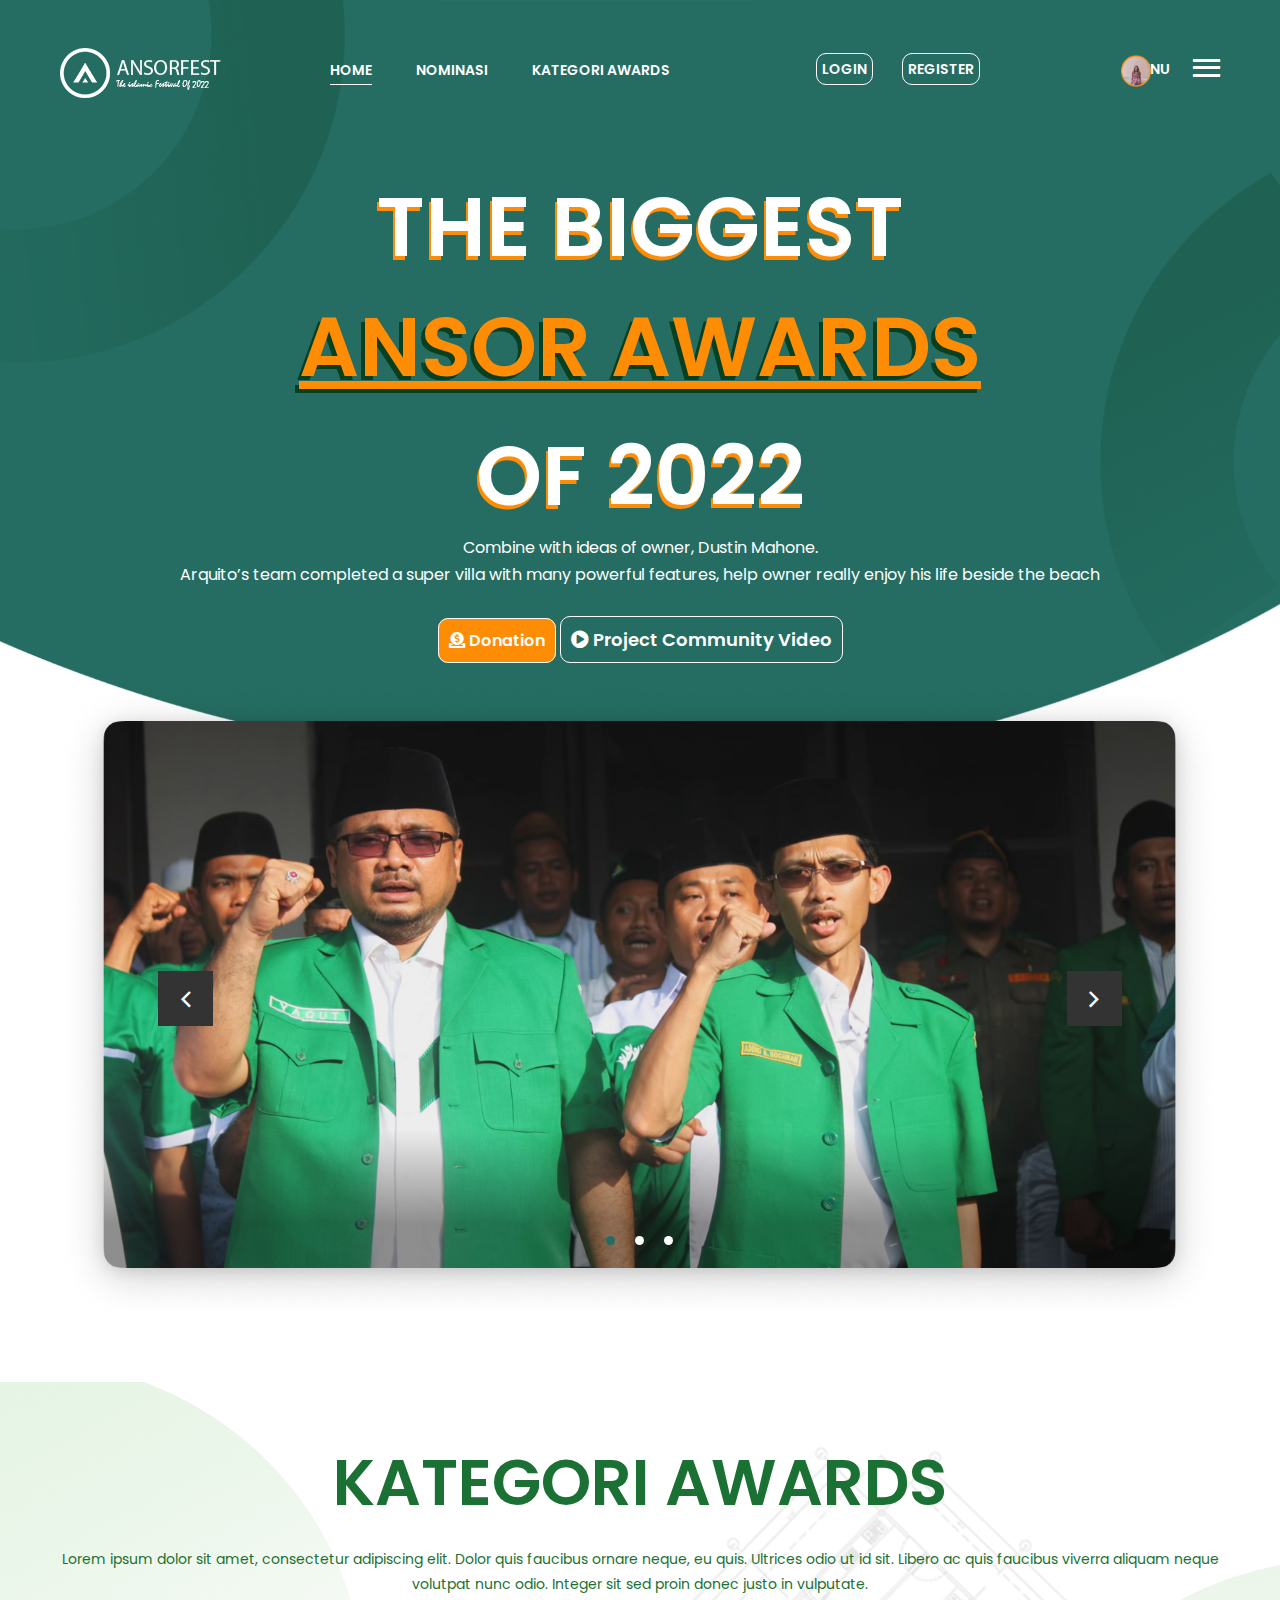
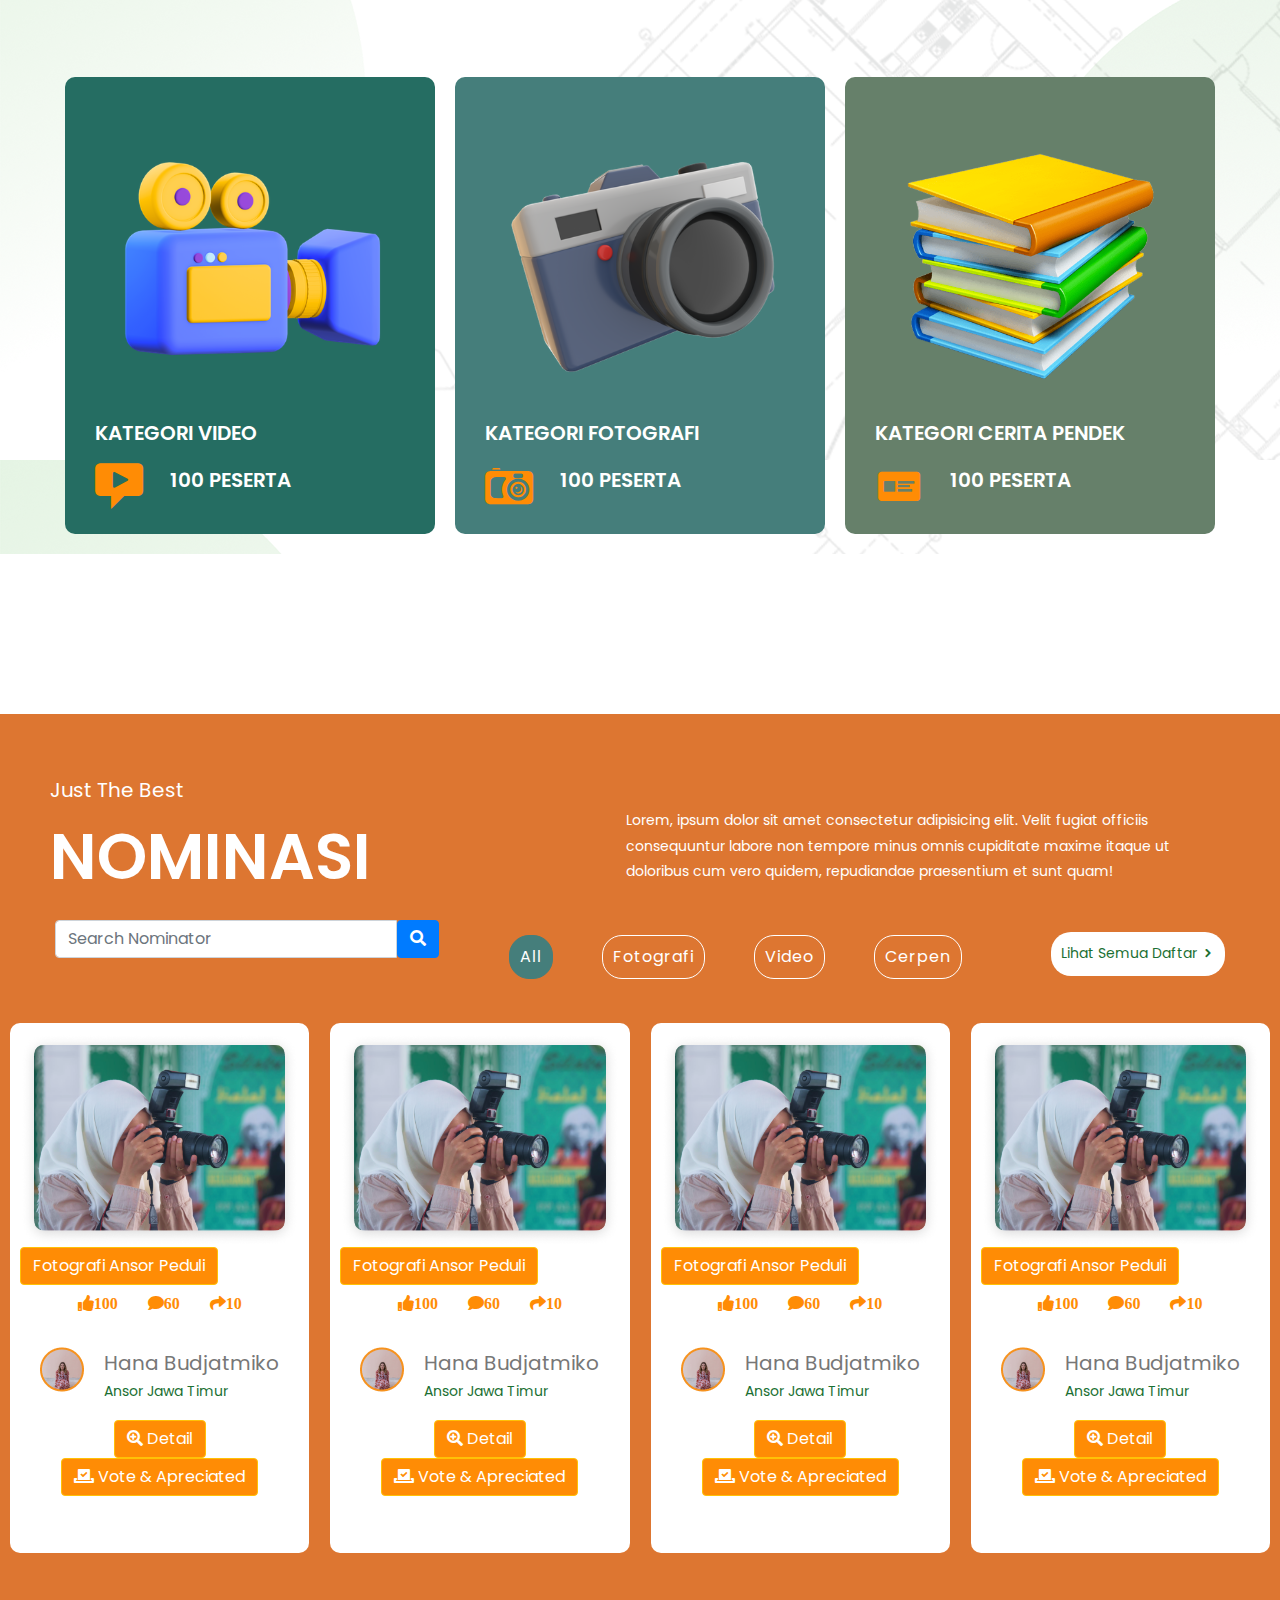
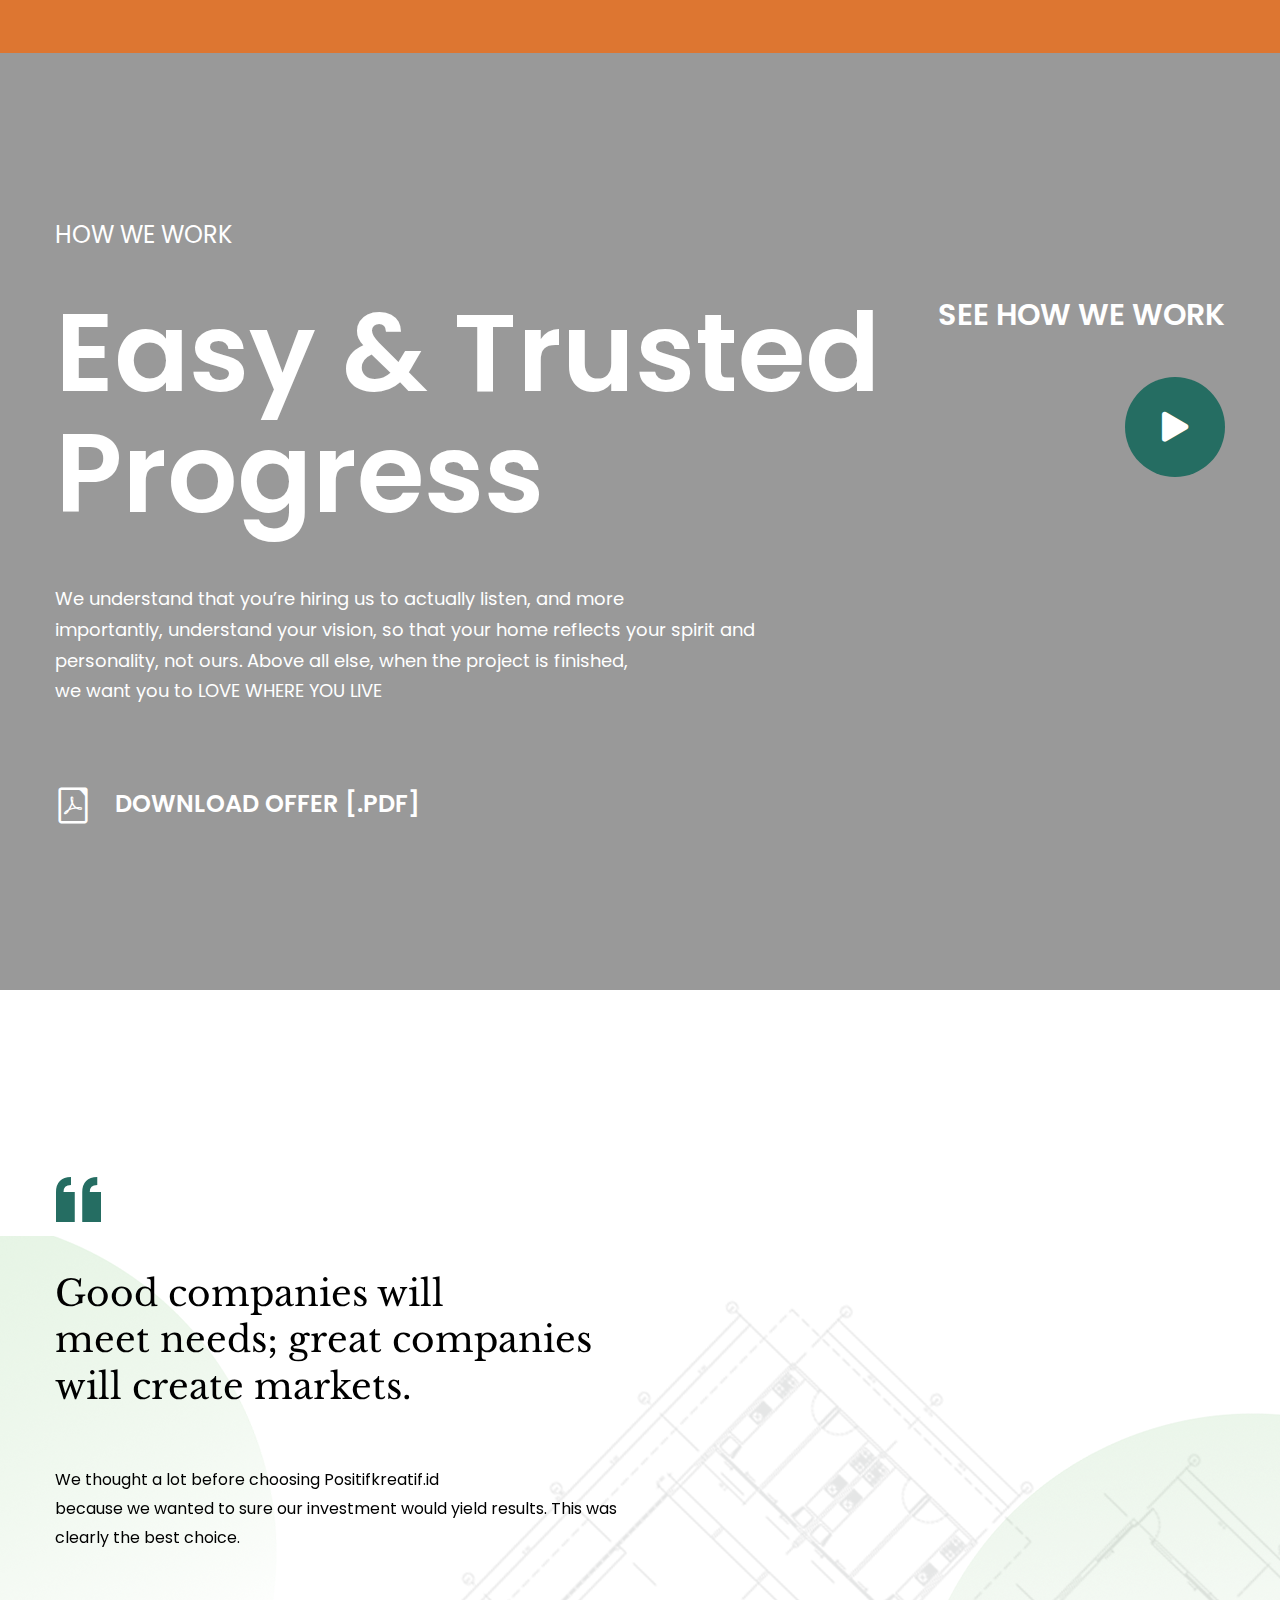
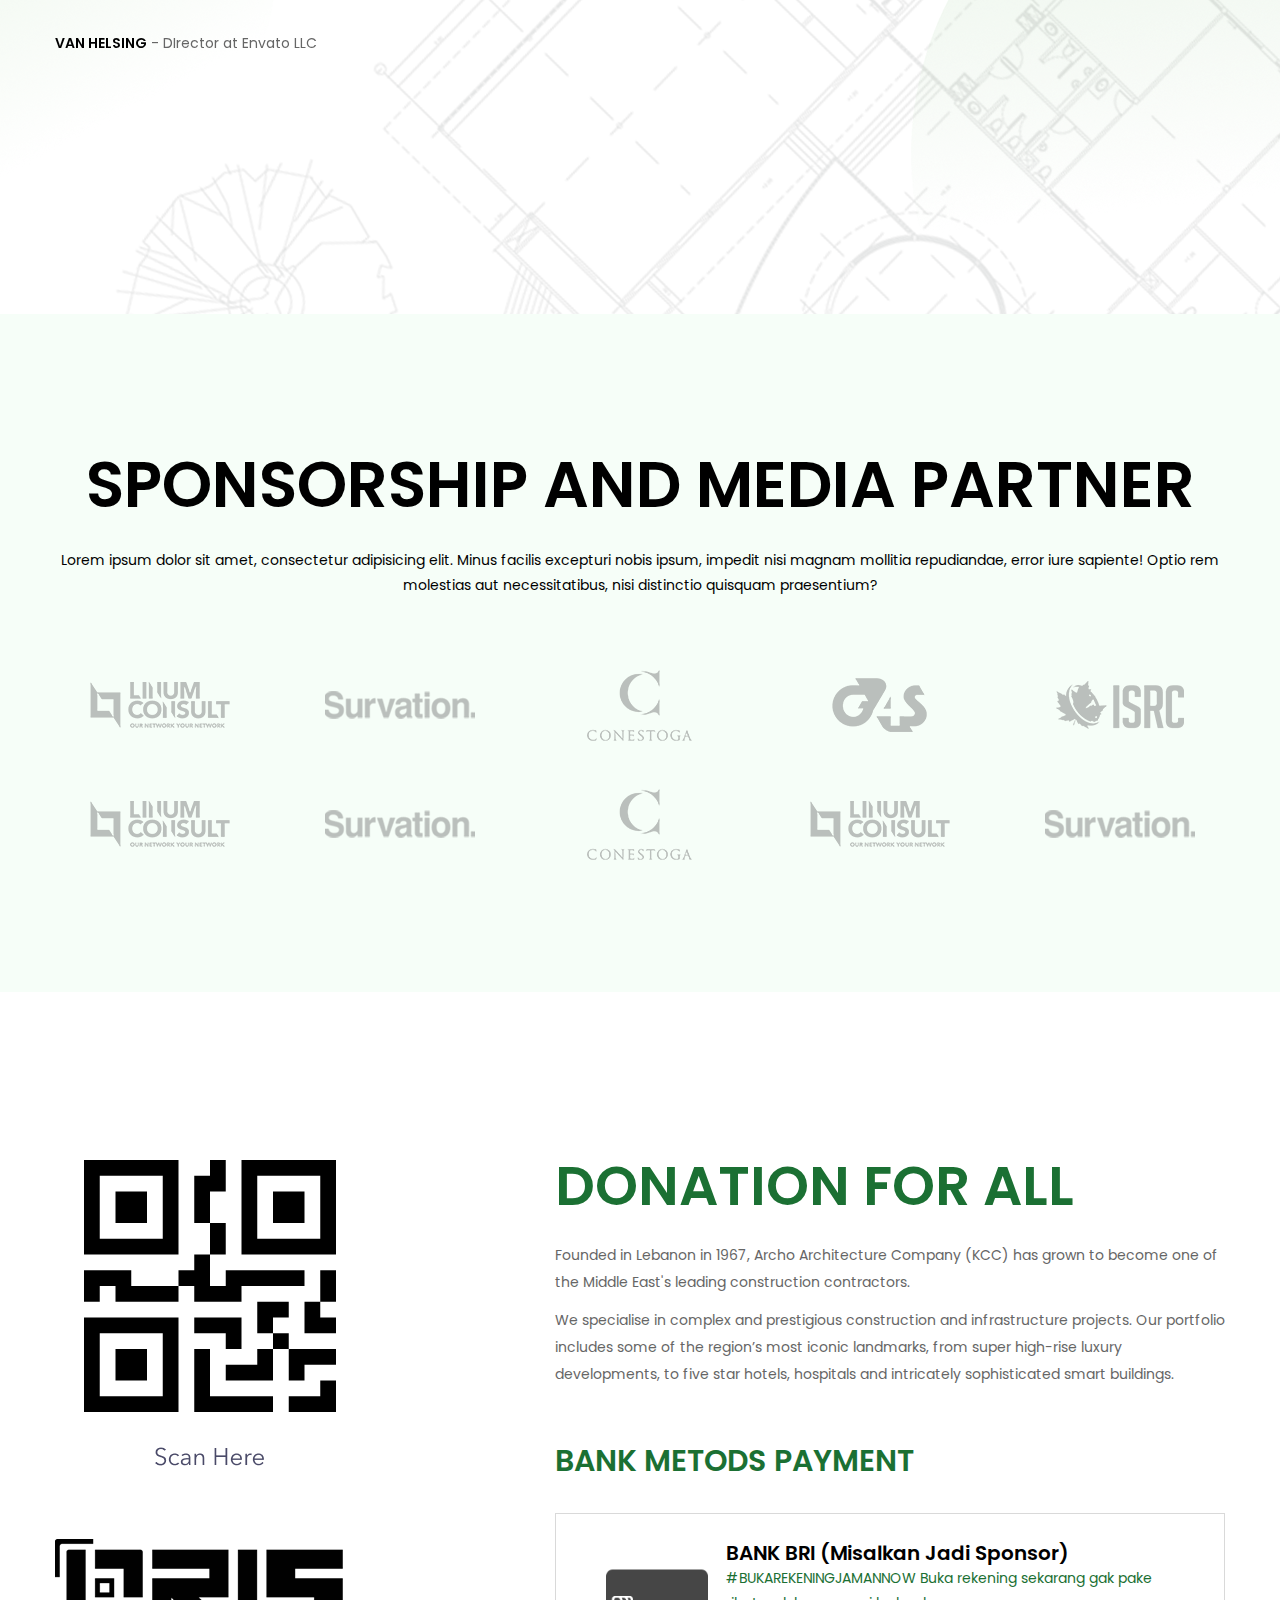
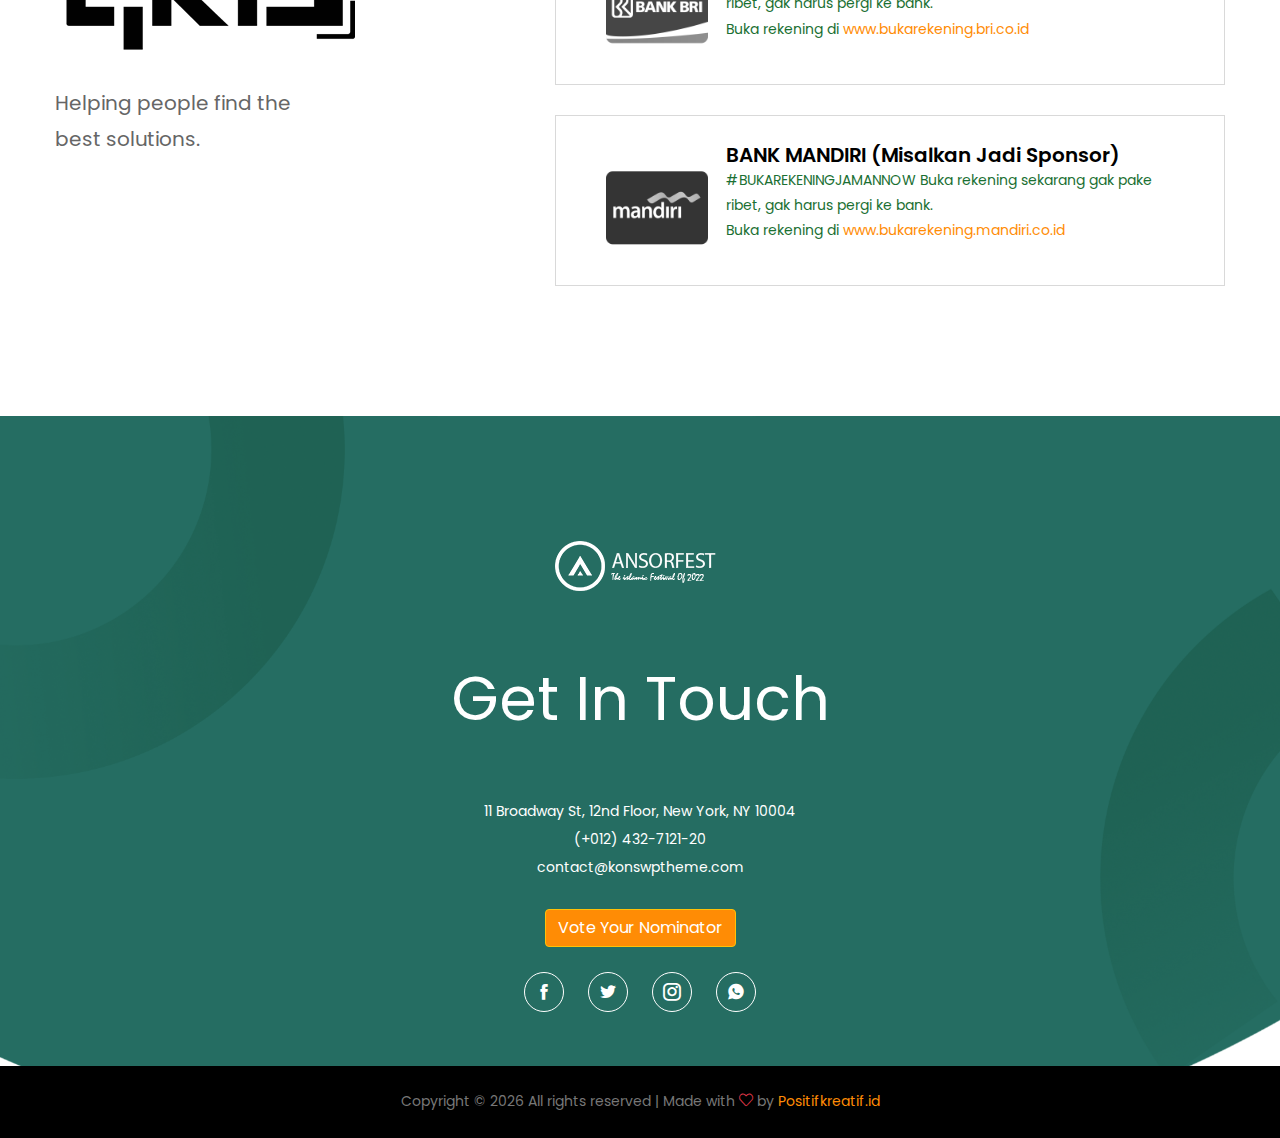
==== commit 85cbbd15: "update pop up" ====
--- a/index.html
+++ b/index.html
@@ -1,49 +1,36 @@
 <!DOCTYPE html>
 <html lang="en-US">
 
-<head>
-    <meta charset="UTF-8">
-    <title>Ansor Awards - The Biggest Awards Islamic Festival Of 2022</title>
-    <meta name="description" content="The Biggest Awards Islamic Festival Of 2022"/>
-    <meta name="viewport" content="width=device-width, initial-scale=1">
-    <link rel="profile" href="https://gmpg.org/xfn/11">
-    <link rel="canonical" href="Replace_with_your_PAGE_URL" />
-
-    <!-- Stylesheets -->
-    <link href="css/bootstrap.css" rel="stylesheet">
-    <link href="css/main.css" rel="stylesheet">
-    <link href="css/responsive.css" rel="stylesheet">
-
-    <!-- Open Graph (OG) meta tags are snippets of code that control how URLs are displayed when shared on social media
-    <meta property="og:locale" content="en_US" />
-    <meta property="og:type" content="website" />
-    <meta property="og:title" content="Archo - Bootstrap HTML Template" />
-    <meta property="og:url" content="PAGE_URL" />
-    <meta property="og:site_name" content="SITE_NAME" />
-    -->
-    <!-- For the og:image content, replace the # with a link of an image
-    <meta property="og:image" content="#" />
-    <meta property="og:description" content="Archo is a free Bootstrap HTML Template" />
-    -->
-    <!-- Fonts -->
-    <link href="https://fonts.googleapis.com/css2?family=Libre+Baskerville:wght@400;700&family=Poppins:wght@300;400;500;600;700;800;900&family=Roboto:wght@100;300;400;500;700;900&family=Teko:wght@300;400;500;600;700&display=swap" rel="stylesheet">
-
-    <!-- Add site Favicon -->
-    <link rel="shortcut icon" href="images/favicon.png" type="image/x-icon">
-    <link rel="icon" href="images/favicon.png" type="image/x-icon">
-    <meta name="msapplication-TileImage" content="images/favicon.png" />
-
-    <!-- Structured Data
-    <script type="application/ld+json">
-        {
-          "@context": "http://schema.org",
-          "@type": "WebSite",
-          "name": "Replace_with_your_site_title",
-          "url": "Replace_with_your_site_URL"
-        }
-    </script>
-    -->
-</head>
+	<head>
+		<meta charset="UTF-8">
+		<title>Ansor Awards - The Biggest Awards Islamic Festival Of 2022</title>
+		<meta name="description" content="The Biggest Awards Islamic Festival Of 2022"/>
+		<meta name="viewport" content="width=device-width, initial-scale=1">
+		<meta property="og:locale" content="en_US" />
+		<meta property="og:type" content="website" />
+		<meta property="og:title" content="Ansor Awards - The Biggest Awards Islamic Festival Of 2022" />
+		<meta property="og:url" content="awards.ansor" />
+		<meta property="og:site_name" content="Ansor Awards" />
+		<meta property="og:image" content="images/logo.png" />
+		
+		
+		<!-- Stylesheets -->
+		<link href="css/bootstrap.css" rel="stylesheet">
+		<link href="css/main.css" rel="stylesheet">
+		<link href="css/responsive.css" rel="stylesheet">
+		
+		
+
+		<!-- Fonts -->
+		<link href="https://fonts.googleapis.com/css2?family=Libre+Baskerville:wght@400;700&family=Poppins:wght@300;400;500;600;700;800;900&family=Roboto:wght@100;300;400;500;700;900&family=Teko:wght@300;400;500;600;700&display=swap" rel="stylesheet">
+		
+		<!-- Add site Favicon -->
+		<link rel="shortcut icon" href="images/favicon.png" type="image/x-icon">
+		<link rel="icon" href="images/favicon.png" type="image/x-icon">
+		<meta name="msapplication-TileImage" content="images/favicon.png" />
+		
+		
+		</head>
 
 <body>
 	<div class="page-wrapper">
@@ -102,8 +89,8 @@
 						<!-- Outer Box -->
 						<div class="outer-box clearfix">
 							<ul class="language-list">
-								<li><a href="#">Login</a></li>
-								<li><a href="#">Register</a></li>
+								<li><a href="#" data-toggle="modal" data-target="#loginmodal">Login</a></li>
+								<li><a href="#" data-toggle="modal" data-target="#registermodal">Register</a></li>
 							</ul>
 							<!-- Mobile Navigation Toggler -->
 							<div class="mobile-nav-toggler">menu <span class="icon ion-android-menu"></span></div>
@@ -309,7 +296,7 @@
 								</div>
 								<div class="pull-right">
 								
-									<a href="projects.html" class="projects">Lihat Semua Daftar <span
+									<a href="nominasi.html" class="projects">Lihat Semua Daftar <span
 											class="arrow icofont-rounded-right"></span></a>
 								</div>
 							</div>
@@ -347,8 +334,8 @@
 											<p style="text-align: left;">  Ansor Jawa Timur</p> 
 										 </div>
 										<center>
-											<a class="btn btn-warning" href="#"><i class="fa fa-search-plus"></i> Detail</a>
-											<a class="btn btn-warning" href="#"><i class="fa fa-vote-yea"></i> Vote & Apreciated</a>
+											<a class="btn btn-warning" href="detail.html"><i class="fa fa-search-plus"></i> Detail</a>
+											<a class="btn btn-warning" href="#" data-toggle="modal" data-target="#detailnom"><i class="fa fa-vote-yea"></i> Vote & Apreciated</a>
 										</center>
 										<br>
 										<br>
@@ -382,7 +369,7 @@
 										 </div>
 										<center>
 											<a class="btn btn-warning" href="detail.html"><i class="fa fa-search-plus"></i> Detail</a>
-											<a class="btn btn-warning" href="#"><i class="fa fa-vote-yea"></i> Vote & Apreciated</a>
+											<a class="btn btn-warning" href="#" data-toggle="modal" data-target="#detailnom"><i class="fa fa-vote-yea"></i> Vote & Apreciated</a>
 										</center>
 										<br>
 										<br>
@@ -572,7 +559,7 @@
 											<p style="text-align: left;">  Ansor Jawa Timur</p> 
 										 </div>
 										<center>
-											<a class="btn btn-warning" href="#"><i class="fa fa-search-plus"></i> Detail</a>
+											<a class="btn btn-warning" href="#" ><i class="fa fa-search-plus"></i> Detail</a>
 											<a class="btn btn-warning" href="#"><i class="fa fa-vote-yea"></i> Vote & Apreciated</a>
 										</center>
 										<br>
@@ -1013,9 +1000,18 @@
 							<div class="specialise-box">
 								<div class="inner-box">
 									<div class="content">
-										<div class="icon icofont-credit-card"></div>
-										<h5><a href="projects-detail.html">Bank BRI</a></h5>
-										<p>Meaningful preconstruction services bring value, potential cost savings, and provide you with a predictable outcome.</p>
+										<div class="icon">
+											<img width="20%" src="images/BRI-512.webp" alt="">
+										</div>
+										<h5><a href="#">BANK BRI (Misalkan Jadi Sponsor)</a></h5>
+										<p>#BUKAREKENINGJAMANNOW Buka rekening sekarang gak pake ribet, gak harus pergi ke bank.<br>
+											Buka rekening di <a href="#">www.bukarekening.bri.co.id</a></p>
+										<div class="sudah">
+											<h5><a href="#">BANK BRI (Misalkan Jadi Sponsor)</a></h5>
+										<p>GP ANSOR. 054343xxxxxxxxxxx . Terimakasih atas donasi yang anda kirimkan. <br>
+										Buka rekening di <a href="#">www.bukarenening.bri.co.id</a></p>
+										
+										</div>									
 									</div>
 								</div>
 							</div>
@@ -1024,9 +1020,16 @@
 							<div class="specialise-box">
 								<div class="inner-box">
 									<div class="content">
-										<div class="icon icofont-credit-card"></div>
-										<h5><a href="projects-detail.html">Bank Mandiri</a></h5>
-										<p>We developed strong relationships with contractors and specialist companies offering discounted prices</p>
+										<div class="icon">
+											<img width="20%" src="images/Mandiri-512.webp" alt="">
+										</div>
+										<h5><a href="#">BANK MANDIRI (Misalkan Jadi Sponsor)</a></h5>
+										<p>#BUKAREKENINGJAMANNOW Buka rekening sekarang gak pake ribet, gak harus pergi ke bank.<br>
+											Buka rekening di <a href="#">www.bukarekening.mandiri.co.id</a></p>
+										<div class="sudah">
+											<h5><a href="#">BANK MANDIRI (Misalkan Jadi Sponsor)</a></h5>
+										<p>GP ANSOR. 054343xxxxxxxxxxx . Terimakasih atas donasi yang anda kirimkan. <br>
+										Buka rekening di <a href="#">www.bukarenening.mandiri.co.id</a></p>
 									</div>
 								</div>
 							</div>
@@ -1080,6 +1083,227 @@
 		</div>
 		<!-- End Main Footer -->
 
+		
+
+        <!-- Register Modal-->
+        <div class="modal fade" id="registermodal" tabindex="-1" role="dialog" aria-labelledby="exampleModalLabel"
+        aria-hidden="true">
+        <div class="modal-dialog" role="document">
+            <div class="modal-content">
+                <div class="modal-header">
+                    <h5 class="modal-title" id="exampleModalLabel">Create an Account!</h5>
+                    <button class="close" type="button" data-dismiss="modal" aria-label="Close">
+                        <span aria-hidden="true">×</span>
+                    </button>
+                </div>
+                <div class="modal-body">
+                    <form class="user">
+                        <div class="form-group row">
+                            <div class="col-sm-6 mb-3 mb-sm-0">
+                                <input type="text" class="form-control form-control-user" id="exampleFirstName"
+                                    placeholder="First Name">
+                            </div>
+                            <div class="col-sm-6">
+                                <input type="text" class="form-control form-control-user" id="exampleLastName"
+                                    placeholder="Last Name">
+                            </div>
+                        </div>
+                        <div class="form-group">
+                            <input type="email" class="form-control form-control-user" id="exampleInputEmail"
+                                placeholder="Email Address">
+                        </div>
+                 
+                    <div class="form-group">
+                        <input type="number" class="form-control form-control-user" id="exampleInputnumber"
+                            placeholder="Nomor Hp">
+                    </div>
+                        <div class="form-group row">
+                            <div class="col-sm-6 mb-3 mb-sm-0">
+                                <input type="password" class="form-control form-control-user"
+                                    id="exampleInputPassword" placeholder="Password">
+                            </div>
+                            <div class="col-sm-6">
+                                <input type="password" class="form-control form-control-user"
+                                    id="exampleRepeatPassword" placeholder="Repeat Password">
+                            </div>
+                        </div>
+                        <a href="login.html" class="btn btn-primary btn-user btn-block">
+                            Register Account
+                        </a>
+                      
+                    </form>
+                    <hr>
+                    <div class="text-center">
+                        <a class="small" href="forgot-password.html">Forgot Password?</a>
+                    </div>
+                    <div class="text-center">
+                        <a class="small" href="#"  data-toggle="modal" data-target="#loginmodal"  data-dismiss="modal">Already have an account? Login!</a>
+                    </div>
+
+                </div>
+                <div class="modal-footer">
+                    <button class="btn btn-secondary" type="button" data-dismiss="modal">Close</button>
+
+                </div>
+            </div>
+        </div>
+    </div>
+
+
+       <!-- login Modal-->
+       <div class="modal fade" id="loginmodal" tabindex="-1" role="dialog" aria-labelledby="exampleModalLabel"
+       aria-hidden="true">
+       <div class="modal-dialog" role="document">
+           <div class="modal-content">
+               <div class="modal-header">
+                   <h5 class="modal-title" id="exampleModalLabel">Login to Your Account?</h5>
+                   <button class="close" type="button" data-dismiss="modal" aria-label="Close">
+                       <span aria-hidden="true">×</span>
+                   </button>
+               </div>
+               <div class="modal-body">
+
+                <form class="user">
+                    <div class="form-group">
+                        <input type="email" class="form-control form-control-user"
+                            id="exampleInputEmail" aria-describedby="emailHelp"
+                            placeholder="Enter Email Address...">
+                    </div>
+                    <div class="form-group">
+                        <input type="password" class="form-control form-control-user"
+                            id="exampleInputPassword" placeholder="Password">
+                    </div>
+                    <div class="form-group">
+                        <div class="custom-control custom-checkbox small">
+                            <input type="checkbox" class="custom-control-input" id="customCheck">
+                            <label class="custom-control-label" for="customCheck">Remember
+                                Me</label>
+                        </div>
+                    </div>
+                    <a href="admin-dashboard/index.html" class="btn btn-primary btn-user btn-block">
+                        Login
+                    </a>
+                </form>
+                <hr>
+                <div class="text-center">
+                    <a class="small" href="forgot-password.html">Forgot Password?</a>
+                </div>
+                <div class="text-center">
+                    <a class="small" href="#" data-toggle="modal" data-target="#regismodal">Create an Account!</a>
+                </div>
+
+
+               </div>
+               <div class="modal-footer">
+                   <button class="btn btn-secondary" type="button" data-dismiss="modal">Close</button>
+               </div>
+           </div>
+       </div>
+   </div>
+
+
+
+     <!-- Sukses Modal-->
+	 <div class="modal fade modal-auto-disimis" id="sukses" tabindex="-1" role="dialog" aria-labelledby="exampleModalLabel"
+	 aria-hidden="true">
+	 <div class="modal-dialog" role="document">
+		 <div class="modal-content">
+			 <div class="modal-header">
+				 <h5 class="modal-title text-success" id="exampleModalLabel">Yeay, Vote Kamu Berhasil</h5>
+				 <button class="close" type="button" data-dismiss="modal" aria-label="Close">
+					 <span aria-hidden="true">×</span>
+				 </button>
+			 </div>
+			 <div class="modal-body text-danger"> <i class="fas fa-alert"></i> Kamu Tidak Dapat Merubah Pilhan Vote ya...</div>
+			 <div class="modal-footer">
+				<button class="btn btn-success" type="button" data-dismiss="modal">Oke</button>
+			</div>
+		 </div>
+	 </div>
+ </div>
+   
+    <!-- vote Modal-->
+    <div class="modal fade" id="votemodal" tabindex="-1" role="dialog" aria-labelledby="exampleModalLabel"
+        aria-hidden="true">
+        <div class="modal-dialog" role="document">
+            <div class="modal-content">
+                <div class="modal-header">
+                    <h5 class="modal-title" id="exampleModalLabel">Kamu Memilih Vote Hana Budjadmiko?</h5>
+                    <button class="close" type="button" data-dismiss="modal" aria-label="Close">
+                        <span aria-hidden="true">×</span>
+                    </button>
+                </div>
+                <div class="modal-body">Pilih "Vote Now" jika kamu yakin.</div>
+                <div class="modal-footer">
+                    <button class="btn btn-secondary" type="button" data-dismiss="modal">Cancel</button>
+                    <a class="btn btn-success" href="#" data-toggle="modal" data-target="#sukses" data-dismiss="modal" >Vote Now</a>
+                </div>
+            </div>
+        </div>
+    </div>
+			
+          <!-- detail nominasi Modal-->
+
+
+
+		  <div class="modal fade" id="detailnom" tabindex="-1" role="dialog" aria-labelledby="exampleModalScrollableTitle" aria-hidden="true">
+			<div class="modal-dialog modal-dialog-scrollable" role="document">
+				<div class="modal-content">
+					<div class="modal-header">
+						<h5 class="modal-title" id="exampleModalScrollableTitle">Potret Peduli Anka Yatim Piatu</h5>
+						<button class="btn-close" type="button" data-bs-dismiss="modal" aria-label="Close"></button>
+					</div>
+					<div class="modal-body">
+
+						<div class="pull-left" style="margin-left: 20px; padding-right: 20px;">
+										<img style="width: 100%; right: 10px;" src="images/usr.png" alt="" />
+						</div>
+						<div class="pull-right">
+							<a class="btn btn-warning" href="#">Fotografi Ansor Peduli</a>
+						</div>
+						<div>
+							<h5 style="text-align: left;"> Hana Budjatmiko</h5>
+							<p style="text-align: left;">  Ansor Jawa Timur</p> 
+						 </div>
+						<div class="gallery-block">
+							<div class="inner-box">
+								<img src="images/gallery/nominasi.png" alt="" />
+								
+								<div>
+									<p>Lorem ipsum dolor sit, amet consectetur adipisicing elit. Asperiores sed aperiam ut? Non nostrum autem totam eos id. Ut autem nam iusto! Praesentium ut amet tempore reprehenderit nemo dolores quaerat!</p>
+
+								</div>
+								<br>
+								
+								<center>
+									<a class="btn btn-warning" href="#" href="#" data-toggle="modal" data-target="#votemodal" data-dismiss="modal" ><i class="fa fa-vote-yea"></i> Vote Now</a>
+								</center>
+							</div>
+						</div>
+
+
+					</div>
+					<div class="modal-footer"><button class="btn btn-secondary" type="button" data-dismiss="modal">Close</button>
+	
+					</div>
+				</div>
+			</div>
+		</div>
+
+
+
+		<script>
+			$('.modal-auto-disimis').on('shown.bs.modal', function () {
+    $(this).delay(700).fadeOut(200, function () {
+        $(this).modal('hide');
+    });
+})
+		</script>
+
+
+   
+
+
 	</div>
 	<!--End pagewrapper-->
 
--- a/css/main.css
+++ b/css/main.css
@@ -2239,6 +2239,17 @@
 	-o-transition:all 500ms ease;
 }
 
+.specialise-box .inner-box .content .icon img{
+	opacity:1;
+	-webkit-filter: grayscale(100%) !important;
+	filter: grayscale(100%) !important;
+}
+
+.specialise-box .inner-box:hover .content .icon img{
+	opacity:1;
+	-webkit-filter: grayscale(0%) !important;
+	filter: grayscale(0%) !important;
+}
 .specialise-box .inner-box:hover .content .icon{
 	color:#FF8C05;
 	-webkit-transform: scale(-1) rotate(180deg);
@@ -2265,15 +2276,57 @@
 }
 
 .specialise-box .inner-box:hover .content h5 a{
+	display: none;
 	color:#FF8C05;
-}
-
-.specialise-box .inner-box .content p{
+	-webkit-transform: scale(-1) rotate(180deg);
+    -moz-transform: scale(-1) rotate(180deg);
+    -ms-transform: scale(-1) rotate(180deg);
+    -o-transform: scale(-1) rotate(180deg);
+    transform: scale(-1) rotate(180deg);
+	
+}
+
+.specialise-box .inner-box:hover .content p{
+	display: none;
 	position:relative;
 	color:#666666 !important;
 	line-height:1.9em;
 	margin-top:14px;
 	font-size:14px;
+}
+
+.specialise-box .inner-box .content .sudah h5 a{
+	display: none;
+	
+}
+.specialise-box .inner-box .content .sudah p{
+	display: none;
+	
+}
+
+.specialise-box .inner-box:hover .content .sudah h5 a{
+	display: inline-block ;
+	color:#FF8C05;
+	-webkit-transform: scale(-1) rotate(180deg);
+    -moz-transform: scale(-1) rotate(180deg);
+    -ms-transform: scale(-1) rotate(180deg);
+    -o-transform: scale(-1) rotate(180deg);
+    transform: scale(-1) rotate(180deg);
+	
+}
+
+.specialise-box .inner-box:hover .content .sudah p{
+	display: inline-block;
+	position:relative;
+	color:#666666 !important;
+	line-height:1.9em;
+	margin-top:14px;
+	font-size:14px;
+	-webkit-transform: scale(-1) rotate(180deg);
+    -moz-transform: scale(-1) rotate(180deg);
+    -ms-transform: scale(-1) rotate(180deg);
+    -o-transform: scale(-1) rotate(180deg);
+    transform: scale(-1) rotate(180deg);
 }
 
 /*** 
@@ -2486,6 +2539,22 @@
 
 }
 .gallery-block .inner-box:hover{
+	animation: shake 3s;
+	animation-iteration-count: infinite;
+}
+
+
+
+.gallery-block .inner-box2{
+	position:relative;
+	padding: 10px;
+	margin: 10px;
+	border-radius: 10px;
+	background-color: #FFF;
+	cursor: pointer;
+
+}
+.gallery-block .inner-box2:hover{
 	animation: shake 3s;
 	animation-iteration-count: infinite;
 }
@@ -3708,12 +3777,20 @@
 	position:relative;
 	margin-bottom:65px;
 }
+.gallery-section .filters-dashboard{
+	position:relative;
+	margin-bottom:65px;
+}
+
 
 .gallery-section .filters .filter-tabs{
 	position:relative;
 	text-align:center;
 }
-
+.gallery-section .filters.dashboard .filter-tabs-dashboard{
+	position:relative;
+	text-align:left;
+}
 .gallery-section .filters li{
 	position: relative;
     display: inline-block;
@@ -3733,6 +3810,39 @@
     -ms-transition: all 300ms ease;
     -o-transition: all 300ms ease;
 }
+.gallery-section .filters-card li{
+	background-color: var(--default-color);
+    display: inline-block;
+    margin: 0px 20px;
+    font-size: 16px;
+    font-weight: 600;
+    color: #000000;
+	border: 1px solid #000;
+	border-radius: 10px;
+	z-index:1;
+	cursor: pointer;
+    text-transform: uppercase;
+
+}
+.gallery-section .filters-dashboard li{
+	position: relative;
+    display: inline-block;
+    margin: 0px 20px;
+    font-size: 16px;
+    line-height: 22px;
+    font-weight: 600;
+    color: #000000;
+	border-bottom: 2px solid var(--five-color);
+	border-radius: 0;
+	padding: 10px;
+	z-index:1;
+	cursor: pointer;
+    text-transform: uppercase;
+    transition: all 300ms ease;
+    -webkit-transition: all 300ms ease;
+    -ms-transition: all 300ms ease;
+    -o-transition: all 300ms ease;
+}
 
 .gallery-section .filters li.active,
 .gallery-section .filters li:hover{
